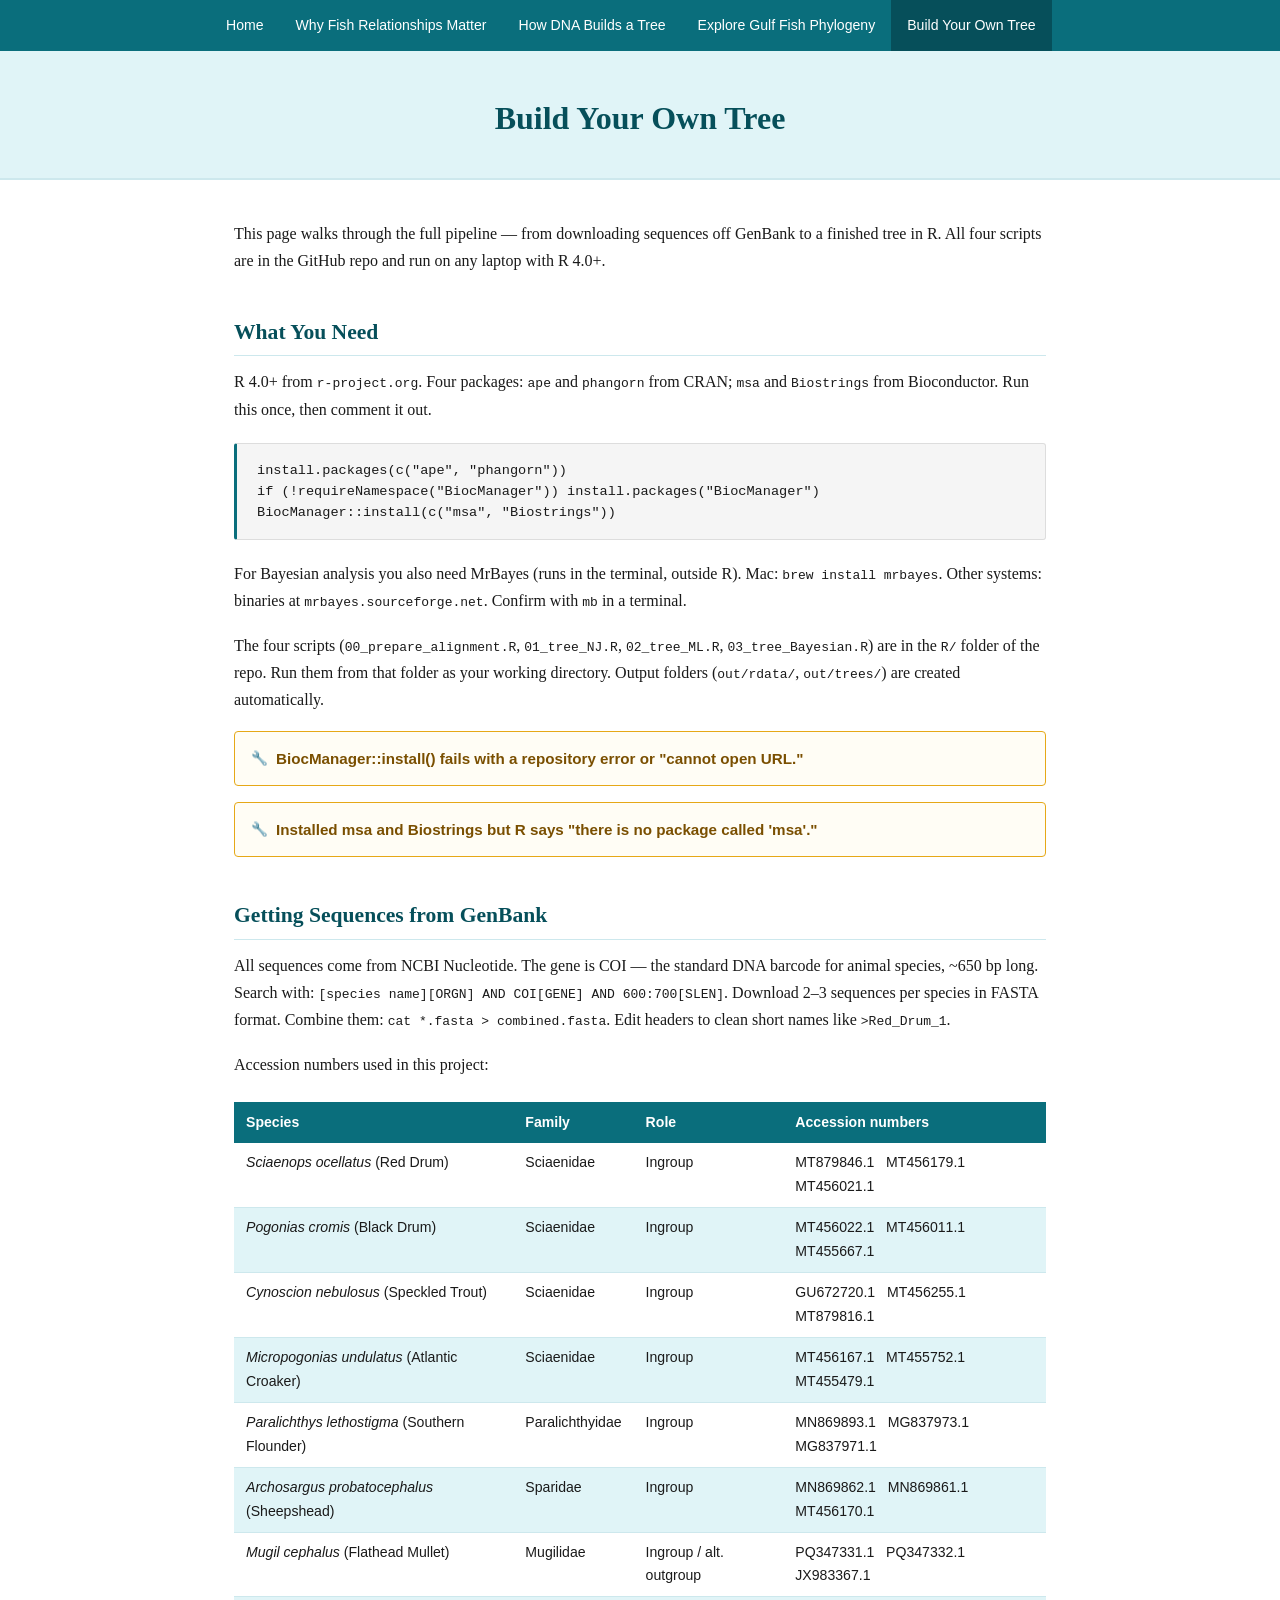
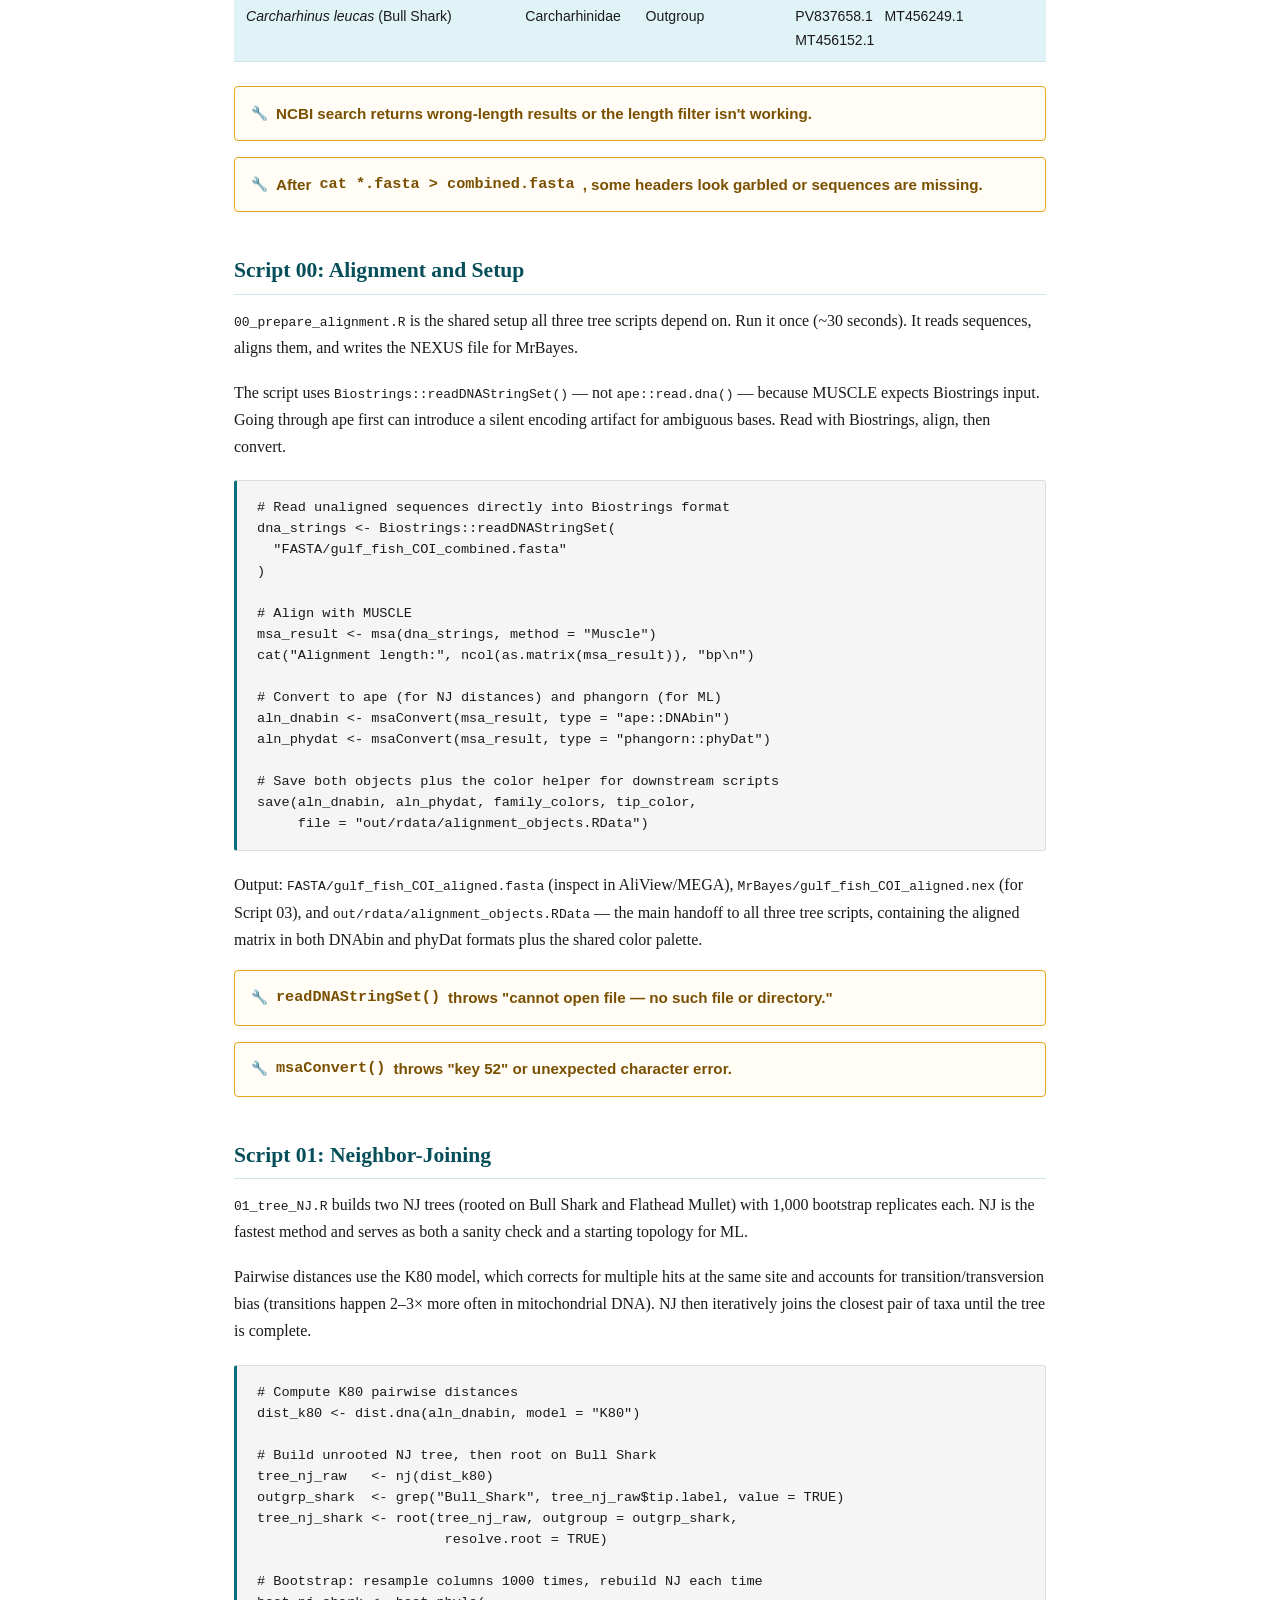
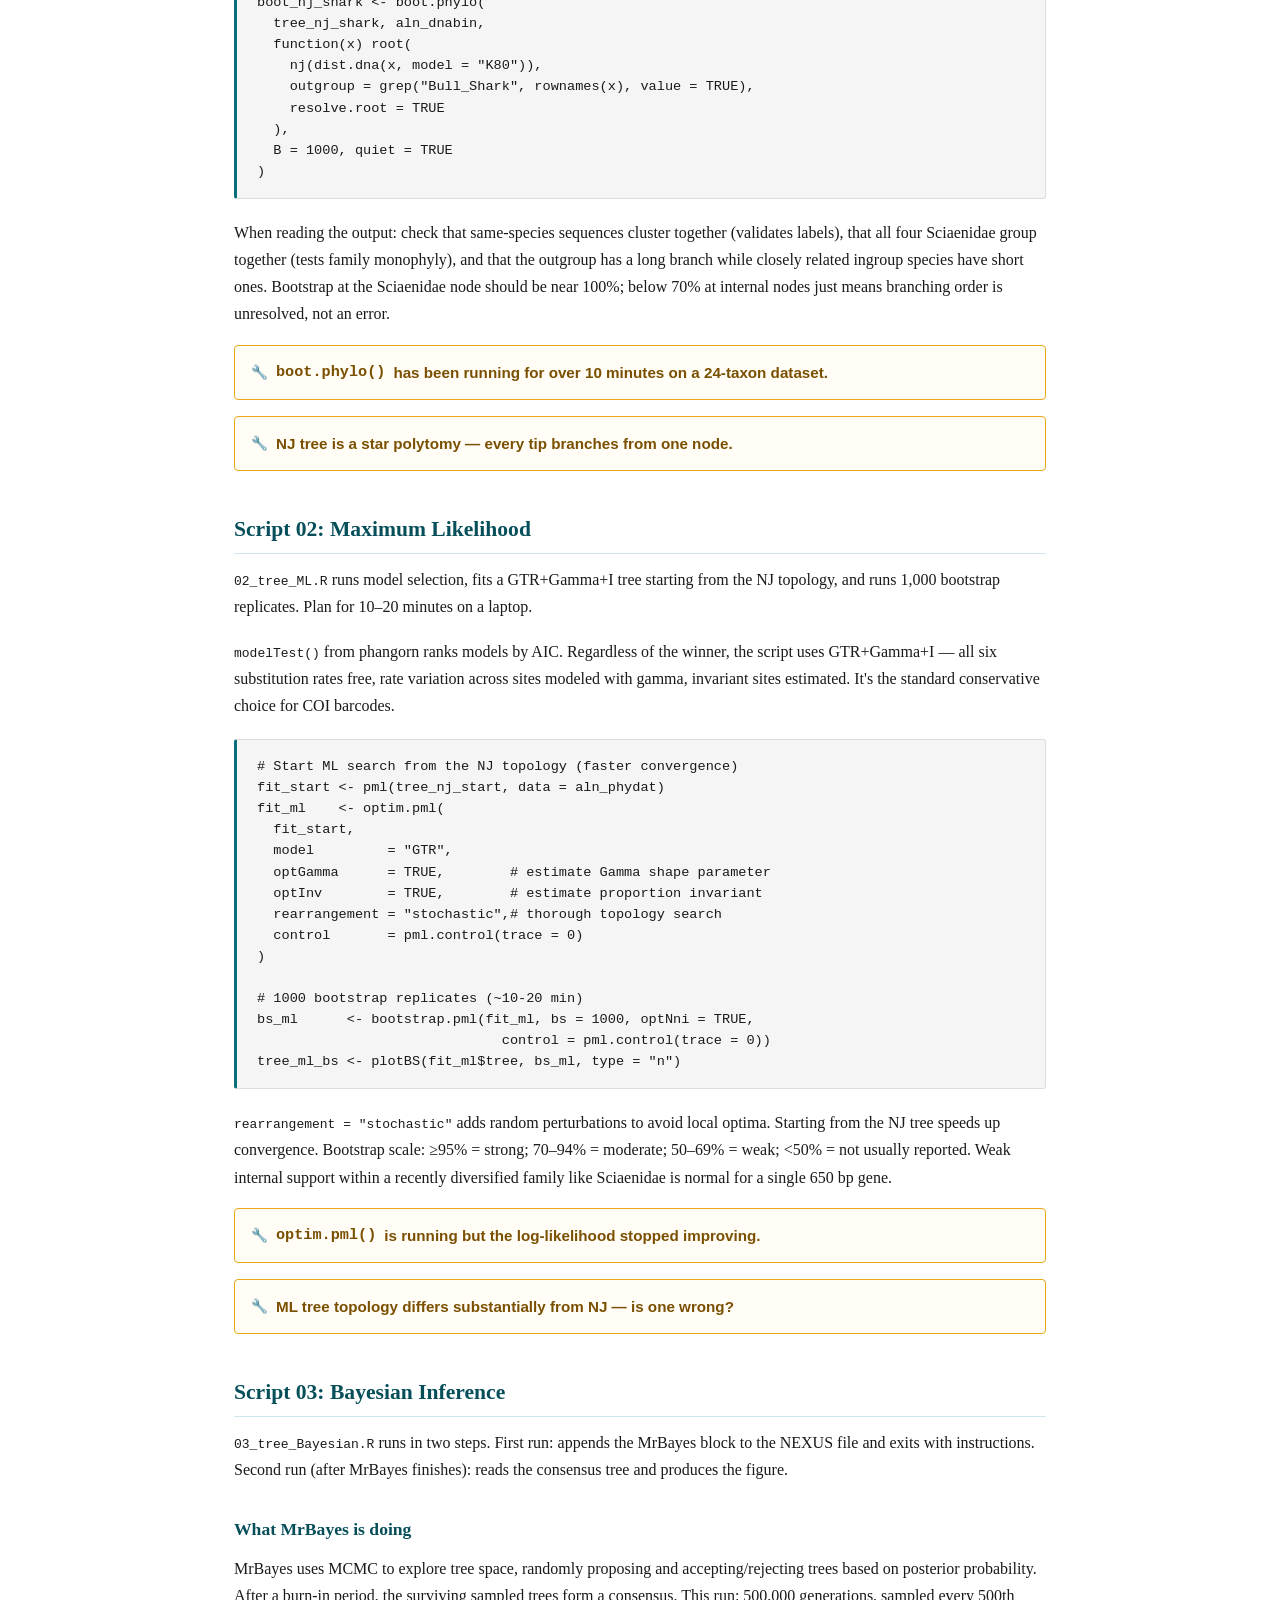
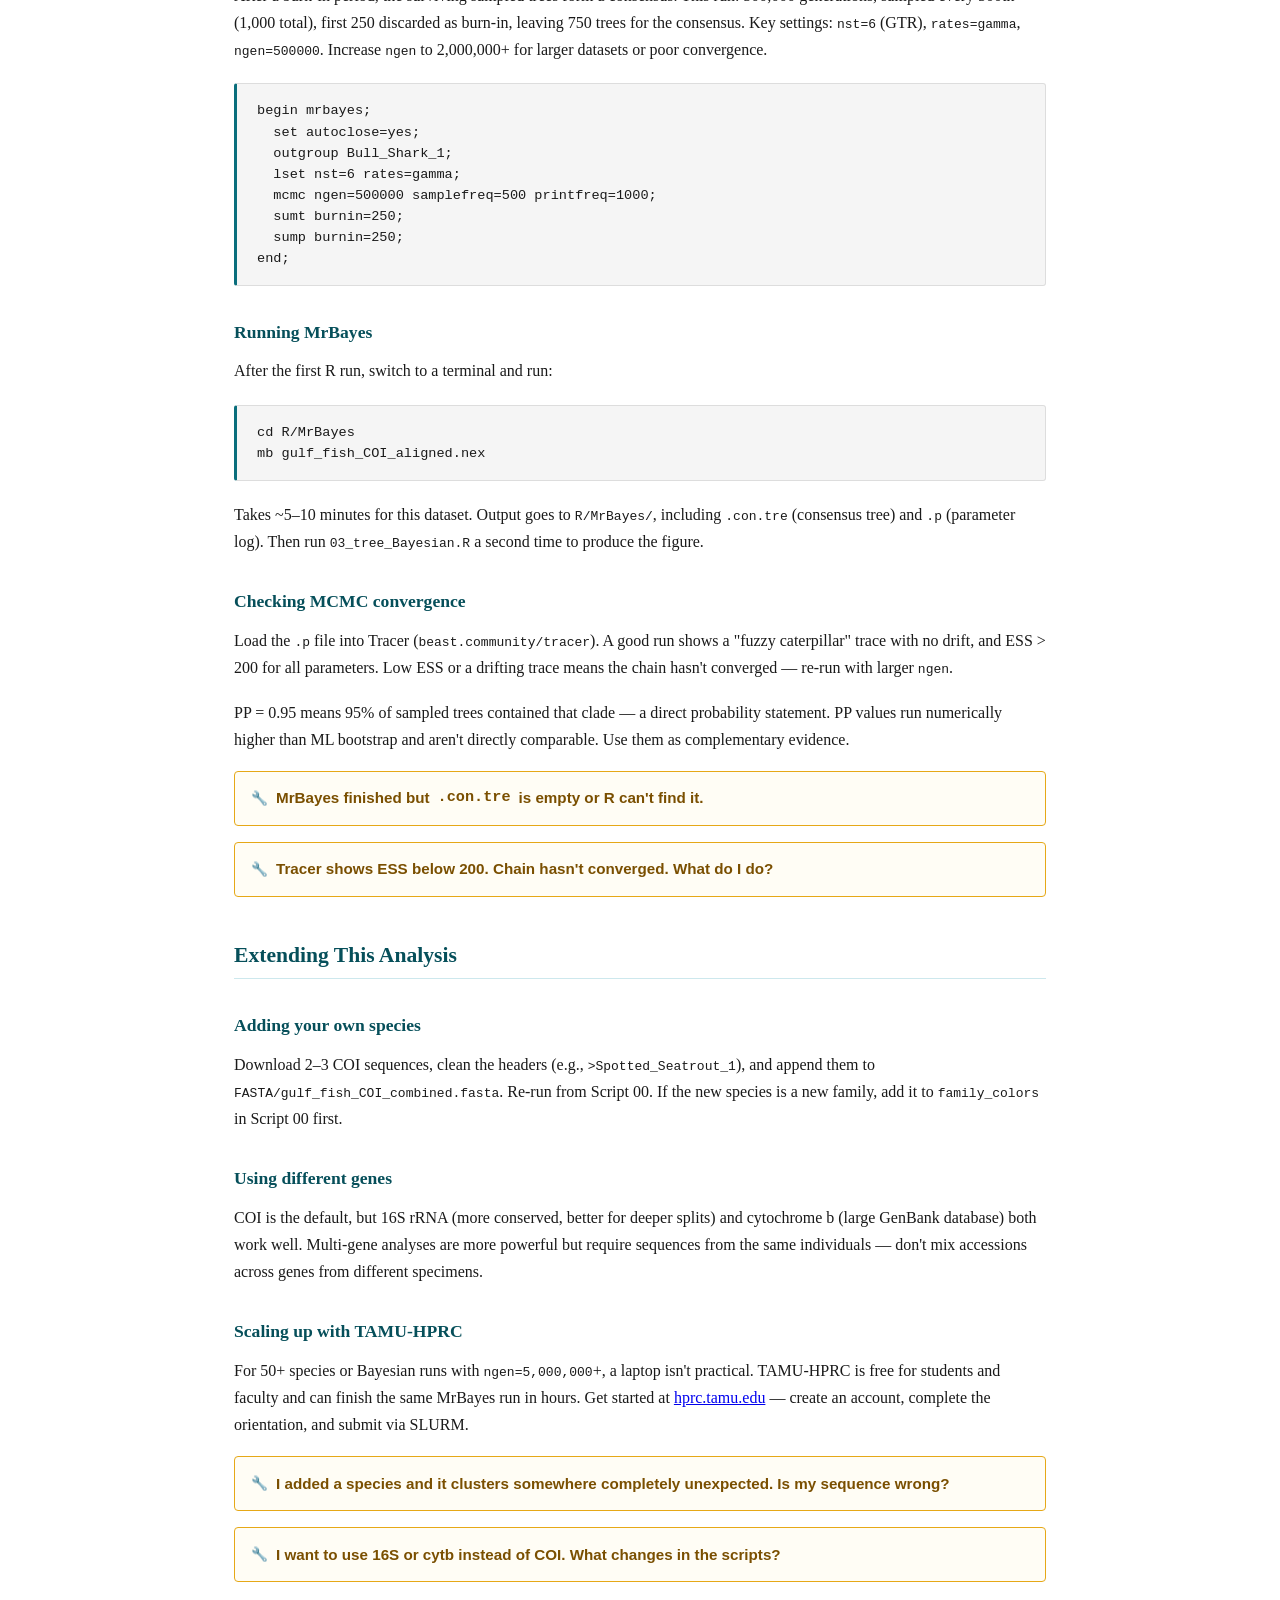
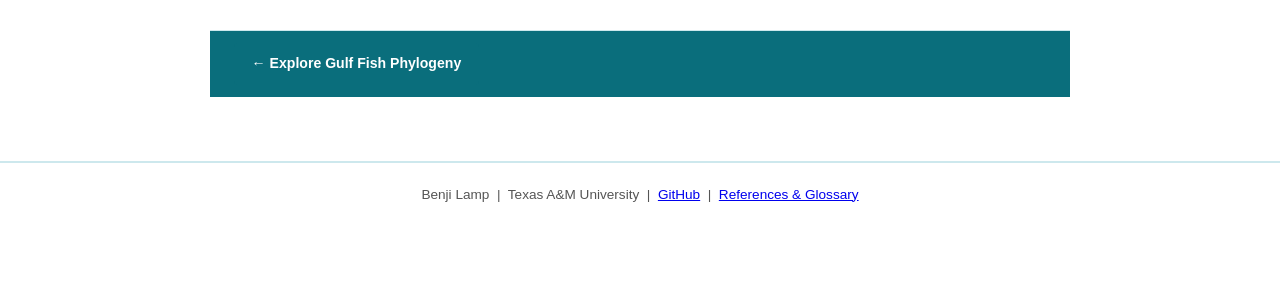
==== build-your-own-tree.html @ f2219797 "condese" ====
<!DOCTYPE html>
<html lang="en">
<head>
  <meta charset="UTF-8">
  <meta name="viewport" content="width=device-width, initial-scale=1.0">
  <title>Build Your Own Tree — Gulf Fish Phylogenetics</title>
  <link rel="stylesheet" href="style.css">
</head>
<body>

  <nav>
    <ul>
      <li><a href="index.html">Home</a></li>
      <li><a href="why-fish-matter.html">Why Fish Relationships Matter</a></li>
      <li><a href="how-dna-builds-a-tree.html">How DNA Builds a Tree</a></li>
      <li><a href="explore-phylogeny.html">Explore Gulf Fish Phylogeny</a></li>
      <li><a href="build-your-own-tree.html" class="active">Build Your Own Tree</a></li>
    </ul>
  </nav>

  <header class="page-header">
    <h1>Build Your Own Tree</h1>
  </header>

  <main>

    <p>
      This page walks through the full pipeline — from downloading sequences off GenBank
      to a finished tree in R. All four scripts are in the GitHub repo and run on any
      laptop with R 4.0+.
    </p>


    <!-- ══════════════════════════════════════════════════════
         SECTION 1 — WHAT YOU NEED
    ══════════════════════════════════════════════════════ -->
    <h2>What You Need</h2>

    <p>
      R 4.0+ from <code>r-project.org</code>. Four packages: <code>ape</code> and
      <code>phangorn</code> from CRAN; <code>msa</code> and <code>Biostrings</code>
      from Bioconductor. Run this once, then comment it out.
    </p>

<pre><code>install.packages(c("ape", "phangorn"))
if (!requireNamespace("BiocManager")) install.packages("BiocManager")
BiocManager::install(c("msa", "Biostrings"))</code></pre>

    <p>
      For Bayesian analysis you also need MrBayes (runs in the terminal, outside R).
      Mac: <code>brew install mrbayes</code>. Other systems: binaries at
      <code>mrbayes.sourceforge.net</code>. Confirm with <code>mb</code> in a terminal.
    </p>

    <p>
      The four scripts (<code>00_prepare_alignment.R</code>, <code>01_tree_NJ.R</code>,
      <code>02_tree_ML.R</code>, <code>03_tree_Bayesian.R</code>) are in the
      <code>R/</code> folder of the repo. Run them from that folder as your working
      directory. Output folders (<code>out/rdata/</code>, <code>out/trees/</code>) are
      created automatically.
    </p>


    <details class="troubleshoot">
      <summary>BiocManager::install() fails with a repository error or "cannot open URL."</summary>
      <div class="details-body">
        <p>
          Test CRAN first: <code>install.packages("ape")</code>. If that works, update
          BiocManager: <code>install.packages("BiocManager")</code>. SSL error? Try
          <code>options(repos = c(CRAN = "http://cran.r-project.org"))</code>. On a
          university network, try from a personal connection or VPN. Check R/Bioconductor
          version compatibility with <code>BiocManager::version()</code>.
        </p>
      </div>
    </details>

    <details class="troubleshoot">
      <summary>Installed msa and Biostrings but R says "there is no package called 'msa'."</summary>
      <div class="details-body">
        <p>
          Bioconductor installs to a separate library path. Run <code>.libPaths()</code>
          to check. Try reinstalling in a fresh R session. If you have multiple R
          versions, make sure BiocManager ran in the same version you're using now.
          Windows: run RStudio as Administrator if you see permission errors.
        </p>
      </div>
    </details>

    <!-- ══════════════════════════════════════════════════════
         SECTION 2 — GETTING SEQUENCES FROM GENBANK
    ══════════════════════════════════════════════════════ -->
    <h2>Getting Sequences from GenBank</h2>

    <p>
      All sequences come from NCBI Nucleotide. The gene is COI — the standard DNA
      barcode for animal species, ~650 bp long. Search with:
      <code>[species name][ORGN] AND COI[GENE] AND 600:700[SLEN]</code>. Download
      2–3 sequences per species in FASTA format. Combine them:
      <code>cat *.fasta &gt; combined.fasta</code>. Edit headers to clean short names
      like <code>&gt;Red_Drum_1</code>.
    </p>

    <p>Accession numbers used in this project:</p>

    <table class="data-table">
      <thead>
        <tr>
          <th>Species</th>
          <th>Family</th>
          <th>Role</th>
          <th>Accession numbers</th>
        </tr>
      </thead>
      <tbody>
        <tr>
          <td><em>Sciaenops ocellatus</em> (Red Drum)</td>
          <td>Sciaenidae</td>
          <td>Ingroup</td>
          <td>MT879846.1 &nbsp; MT456179.1 &nbsp; MT456021.1</td>
        </tr>
        <tr>
          <td><em>Pogonias cromis</em> (Black Drum)</td>
          <td>Sciaenidae</td>
          <td>Ingroup</td>
          <td>MT456022.1 &nbsp; MT456011.1 &nbsp; MT455667.1</td>
        </tr>
        <tr>
          <td><em>Cynoscion nebulosus</em> (Speckled Trout)</td>
          <td>Sciaenidae</td>
          <td>Ingroup</td>
          <td>GU672720.1 &nbsp; MT456255.1 &nbsp; MT879816.1</td>
        </tr>
        <tr>
          <td><em>Micropogonias undulatus</em> (Atlantic Croaker)</td>
          <td>Sciaenidae</td>
          <td>Ingroup</td>
          <td>MT456167.1 &nbsp; MT455752.1 &nbsp; MT455479.1</td>
        </tr>
        <tr>
          <td><em>Paralichthys lethostigma</em> (Southern Flounder)</td>
          <td>Paralichthyidae</td>
          <td>Ingroup</td>
          <td>MN869893.1 &nbsp; MG837973.1 &nbsp; MG837971.1</td>
        </tr>
        <tr>
          <td><em>Archosargus probatocephalus</em> (Sheepshead)</td>
          <td>Sparidae</td>
          <td>Ingroup</td>
          <td>MN869862.1 &nbsp; MN869861.1 &nbsp; MT456170.1</td>
        </tr>
        <tr>
          <td><em>Mugil cephalus</em> (Flathead Mullet)</td>
          <td>Mugilidae</td>
          <td>Ingroup / alt. outgroup</td>
          <td>PQ347331.1 &nbsp; PQ347332.1 &nbsp; JX983367.1</td>
        </tr>
        <tr>
          <td><em>Carcharhinus leucas</em> (Bull Shark)</td>
          <td>Carcharhinidae</td>
          <td>Outgroup</td>
          <td>PV837658.1 &nbsp; MT456249.1 &nbsp; MT456152.1</td>
        </tr>
      </tbody>
    </table>


    <details class="troubleshoot">
      <summary>NCBI search returns wrong-length results or the length filter isn't working.</summary>
      <div class="details-body">
        <p>
          Make sure <code>600:700[SLEN]</code> is in the query string itself, not a
          separate field. NCBI sometimes annotates the gene as "cox1" not "COI" —
          try <code>COI[GENE] OR cox1[GENE]</code>. If no results at all, check
          BOLD Systems (<code>boldsystems.org</code>) as an alternative source.
        </p>
      </div>
    </details>

    <details class="troubleshoot">
      <summary>After <code>cat *.fasta > combined.fasta</code>, some headers look garbled or sequences are missing.</summary>
      <div class="details-body">
        <p>
          NCBI FASTA files often don't end with a newline. When concatenated, the last
          line of one sequence runs into the next header. Fix: use
          <code>awk 'FNR==1 && NR!=1{print ""}1'</code> instead of <code>cat</code>.
          Then open the file and visually confirm each sequence starts with
          <code>&gt;</code> on its own line.
        </p>
      </div>
    </details>

    <!-- ══════════════════════════════════════════════════════
         SECTION 3 — SCRIPT 00: ALIGNMENT
    ══════════════════════════════════════════════════════ -->
    <h2>Script 00: Alignment and Setup</h2>

    <p>
      <code>00_prepare_alignment.R</code> is the shared setup all three tree scripts
      depend on. Run it once (~30 seconds). It reads sequences, aligns them, and writes
      the NEXUS file for MrBayes.
    </p>

    <p>
      The script uses <code>Biostrings::readDNAStringSet()</code> — not
      <code>ape::read.dna()</code> — because MUSCLE expects Biostrings input. Going
      through ape first can introduce a silent encoding artifact for ambiguous bases.
      Read with Biostrings, align, then convert.
    </p>

<pre><code># Read unaligned sequences directly into Biostrings format
dna_strings &lt;- Biostrings::readDNAStringSet(
  "FASTA/gulf_fish_COI_combined.fasta"
)

# Align with MUSCLE
msa_result &lt;- msa(dna_strings, method = "Muscle")
cat("Alignment length:", ncol(as.matrix(msa_result)), "bp\n")

# Convert to ape (for NJ distances) and phangorn (for ML)
aln_dnabin &lt;- msaConvert(msa_result, type = "ape::DNAbin")
aln_phydat &lt;- msaConvert(msa_result, type = "phangorn::phyDat")

# Save both objects plus the color helper for downstream scripts
save(aln_dnabin, aln_phydat, family_colors, tip_color,
     file = "out/rdata/alignment_objects.RData")</code></pre>

    <p>
      Output: <code>FASTA/gulf_fish_COI_aligned.fasta</code> (inspect in AliView/MEGA),
      <code>MrBayes/gulf_fish_COI_aligned.nex</code> (for Script 03), and
      <code>out/rdata/alignment_objects.RData</code> — the main handoff to all three
      tree scripts, containing the aligned matrix in both DNAbin and phyDat formats
      plus the shared color palette.
    </p>


    <details class="troubleshoot">
      <summary><code>readDNAStringSet()</code> throws "cannot open file — no such file or directory."</summary>
      <div class="details-body">
        <p>
          Run <code>getwd()</code>. Scripts expect the <code>R/</code> folder as working
          directory. If you're in the project root, either <code>setwd("R")</code> or
          update the path to <code>R/FASTA/gulf_fish_COI_combined.fasta</code>. Windows:
          use forward slashes or double backslashes in paths.
        </p>
      </div>
    </details>

    <details class="troubleshoot">
      <summary><code>msaConvert()</code> throws "key 52" or unexpected character error.</summary>
      <div class="details-body">
        <p>
          This happens when sequences go through <code>ape::read.dna()</code> first.
          The fix is in the script: always read with
          <code>Biostrings::readDNAStringSet()</code>, align, then convert. Check that
          you haven't swapped the read step for <code>ape::read.dna()</code>.
        </p>
      </div>
    </details>

    <!-- ══════════════════════════════════════════════════════
         SECTION 4 — SCRIPT 01: NEIGHBOR-JOINING
    ══════════════════════════════════════════════════════ -->
    <h2>Script 01: Neighbor-Joining</h2>

    <p>
      <code>01_tree_NJ.R</code> builds two NJ trees (rooted on Bull Shark and Flathead
      Mullet) with 1,000 bootstrap replicates each. NJ is the fastest method and serves
      as both a sanity check and a starting topology for ML.
    </p>

    <p>
      Pairwise distances use the K80 model, which corrects for multiple hits at the same
      site and accounts for transition/transversion bias (transitions happen 2–3× more
      often in mitochondrial DNA). NJ then iteratively joins the closest pair of taxa
      until the tree is complete.
    </p>

<pre><code># Compute K80 pairwise distances
dist_k80 &lt;- dist.dna(aln_dnabin, model = "K80")

# Build unrooted NJ tree, then root on Bull Shark
tree_nj_raw   &lt;- nj(dist_k80)
outgrp_shark  &lt;- grep("Bull_Shark", tree_nj_raw$tip.label, value = TRUE)
tree_nj_shark &lt;- root(tree_nj_raw, outgroup = outgrp_shark,
                       resolve.root = TRUE)

# Bootstrap: resample columns 1000 times, rebuild NJ each time
boot_nj_shark &lt;- boot.phylo(
  tree_nj_shark, aln_dnabin,
  function(x) root(
    nj(dist.dna(x, model = "K80")),
    outgroup = grep("Bull_Shark", rownames(x), value = TRUE),
    resolve.root = TRUE
  ),
  B = 1000, quiet = TRUE
)</code></pre>

    <p>
      When reading the output: check that same-species sequences cluster together
      (validates labels), that all four Sciaenidae group together (tests family
      monophyly), and that the outgroup has a long branch while closely related ingroup
      species have short ones. Bootstrap at the Sciaenidae node should be near 100%;
      below 70% at internal nodes just means branching order is unresolved, not an error.
    </p>


    <details class="troubleshoot">
      <summary><code>boot.phylo()</code> has been running for over 10 minutes on a 24-taxon dataset.</summary>
      <div class="details-body">
        <p>
          It should finish in 1–3 minutes. Check that <code>quiet = TRUE</code> is set.
          Try <code>B = 100</code> as a test. Windows: set <code>mc.cores = 1</code> to
          avoid parallel fork hangs.
        </p>
      </div>
    </details>

    <details class="troubleshoot">
      <summary>NJ tree is a star polytomy — every tip branches from one node.</summary>
      <div class="details-body">
        <p>
          Almost always means the distance matrix has <code>NA</code> or <code>Inf</code>
          values. Check: <code>sum(is.na(dist_k80))</code> and
          <code>sum(is.infinite(dist_k80))</code>. NAs = sequences with no overlapping
          non-gap positions. Infs = divergence too high for K80 (non-fish sequence in
          the alignment?). Fix the alignment issue and rerun.
        </p>
      </div>
    </details>

    <!-- ══════════════════════════════════════════════════════
         SECTION 5 — SCRIPT 02: MAXIMUM LIKELIHOOD
    ══════════════════════════════════════════════════════ -->
    <h2>Script 02: Maximum Likelihood</h2>

    <p>
      <code>02_tree_ML.R</code> runs model selection, fits a GTR+Gamma+I tree starting
      from the NJ topology, and runs 1,000 bootstrap replicates. Plan for 10–20 minutes
      on a laptop.
    </p>

    <p>
      <code>modelTest()</code> from phangorn ranks models by AIC. Regardless of the
      winner, the script uses GTR+Gamma+I — all six substitution rates free, rate
      variation across sites modeled with gamma, invariant sites estimated. It's the
      standard conservative choice for COI barcodes.
    </p>

<pre><code># Start ML search from the NJ topology (faster convergence)
fit_start &lt;- pml(tree_nj_start, data = aln_phydat)
fit_ml    &lt;- optim.pml(
  fit_start,
  model         = "GTR",
  optGamma      = TRUE,        # estimate Gamma shape parameter
  optInv        = TRUE,        # estimate proportion invariant
  rearrangement = "stochastic",# thorough topology search
  control       = pml.control(trace = 0)
)

# 1000 bootstrap replicates (~10-20 min)
bs_ml      &lt;- bootstrap.pml(fit_ml, bs = 1000, optNni = TRUE,
                              control = pml.control(trace = 0))
tree_ml_bs &lt;- plotBS(fit_ml$tree, bs_ml, type = "n")</code></pre>

    <p>
      <code>rearrangement = "stochastic"</code> adds random perturbations to avoid
      local optima. Starting from the NJ tree speeds up convergence. Bootstrap scale:
      ≥95% = strong; 70–94% = moderate; 50–69% = weak; &lt;50% = not usually reported.
      Weak internal support within a recently diversified family like Sciaenidae is
      normal for a single 650 bp gene.
    </p>


    <details class="troubleshoot">
      <summary><code>optim.pml()</code> is running but the log-likelihood stopped improving.</summary>
      <div class="details-body">
        <p>
          A plateau usually means convergence — let it finish. If it's genuinely stuck
          after hundreds of stochastic moves, try restarting from a random tree
          (<code>rtree(n)</code>) and compare the final log-likelihoods. Higher is better.
        </p>
      </div>
    </details>

    <details class="troubleshoot">
      <summary>ML tree topology differs substantially from NJ — is one wrong?</summary>
      <div class="details-body">
        <p>
          Not necessarily. Check bootstrap at the differing nodes. If both are &lt;70%,
          both trees are uncertain and the difference is noise. If ML is high where NJ
          disagrees, ML is better supported. Disagreement at family-level is concerning;
          within-family is expected for a single barcode gene.
        </p>
      </div>
    </details>

    <!-- ══════════════════════════════════════════════════════
         SECTION 6 — SCRIPT 03: BAYESIAN INFERENCE
    ══════════════════════════════════════════════════════ -->
    <h2>Script 03: Bayesian Inference</h2>

    <p>
      <code>03_tree_Bayesian.R</code> runs in two steps. First run: appends the MrBayes
      block to the NEXUS file and exits with instructions. Second run (after MrBayes
      finishes): reads the consensus tree and produces the figure.
    </p>

    <h3>What MrBayes is doing</h3>

    <p>
      MrBayes uses MCMC to explore tree space, randomly proposing and accepting/rejecting
      trees based on posterior probability. After a burn-in period, the surviving sampled
      trees form a consensus. This run: 500,000 generations, sampled every 500th (1,000
      total), first 250 discarded as burn-in, leaving 750 trees for the consensus.
      Key settings: <code>nst=6</code> (GTR), <code>rates=gamma</code>,
      <code>ngen=500000</code>. Increase <code>ngen</code> to 2,000,000+ for larger
      datasets or poor convergence.
    </p>

<pre><code>begin mrbayes;
  set autoclose=yes;
  outgroup Bull_Shark_1;
  lset nst=6 rates=gamma;
  mcmc ngen=500000 samplefreq=500 printfreq=1000;
  sumt burnin=250;
  sump burnin=250;
end;</code></pre>

    <h3>Running MrBayes</h3>

    <p>After the first R run, switch to a terminal and run:</p>

<pre><code>cd R/MrBayes
mb gulf_fish_COI_aligned.nex</code></pre>

    <p>
      Takes ~5–10 minutes for this dataset. Output goes to <code>R/MrBayes/</code>,
      including <code>.con.tre</code> (consensus tree) and <code>.p</code> (parameter
      log). Then run <code>03_tree_Bayesian.R</code> a second time to produce the figure.
    </p>

    <h3>Checking MCMC convergence</h3>

    <p>
      Load the <code>.p</code> file into Tracer (<code>beast.community/tracer</code>).
      A good run shows a "fuzzy caterpillar" trace with no drift, and ESS &gt; 200 for
      all parameters. Low ESS or a drifting trace means the chain hasn't converged —
      re-run with larger <code>ngen</code>.
    </p>

    <p>
      PP = 0.95 means 95% of sampled trees contained that clade — a direct probability
      statement. PP values run numerically higher than ML bootstrap and aren't directly
      comparable. Use them as complementary evidence.
    </p>


    <details class="troubleshoot">
      <summary>MrBayes finished but <code>.con.tre</code> is empty or R can't find it.</summary>
      <div class="details-body">
        <p>
          Make sure you ran <code>mb</code> from <code>R/MrBayes/</code> with the exact
          NEXUS filename the script wrote. If <code>.con.tre</code> is empty, MrBayes
          crashed — scroll back through the terminal. Common causes: MrBayes block wasn't
          appended, or the outgroup name doesn't exactly match a tip label (check spaces
          vs. underscores).
        </p>
      </div>
    </details>

    <details class="troubleshoot">
      <summary>Tracer shows ESS below 200. Chain hasn't converged. What do I do?</summary>
      <div class="details-body">
        <p>
          Run longer — try <code>ngen=2,000,000</code> with burnin scaled proportionally.
          Check the trace for drift after burn-in. Still low ESS? Increase
          <code>nchains=4</code>. On TAMU HPRC, <code>ngen=5,000,000</code> runs in
          a few hours.
        </p>
      </div>
    </details>

    <!-- ══════════════════════════════════════════════════════
         SECTION 7 — EXTENDING THE ANALYSIS
    ══════════════════════════════════════════════════════ -->
    <h2>Extending This Analysis</h2>

    <h3>Adding your own species</h3>

    <p>
      Download 2–3 COI sequences, clean the headers (e.g., <code>&gt;Spotted_Seatrout_1</code>),
      and append them to <code>FASTA/gulf_fish_COI_combined.fasta</code>. Re-run from
      Script 00. If the new species is a new family, add it to <code>family_colors</code>
      in Script 00 first.
    </p>

    <h3>Using different genes</h3>

    <p>
      COI is the default, but 16S rRNA (more conserved, better for deeper splits) and
      cytochrome b (large GenBank database) both work well. Multi-gene analyses are more
      powerful but require sequences from the same individuals — don't mix accessions
      across genes from different specimens.
    </p>

    <h3>Scaling up with TAMU-HPRC</h3>

    <p>
      For 50+ species or Bayesian runs with <code>ngen=5,000,000</code>+, a laptop
      isn't practical. TAMU-HPRC is free for students and faculty and can finish the
      same MrBayes run in hours. Get started at
      <a href="https://hprc.tamu.edu">hprc.tamu.edu</a> — create an account, complete
      the orientation, and submit via SLURM.
    </p>


    <!-- ══════════════════════════════════════════════════════
         PAGE NAVIGATION
    ══════════════════════════════════════════════════════ -->
    <details class="troubleshoot">
      <summary>I added a species and it clusters somewhere completely unexpected. Is my sequence wrong?</summary>
      <div class="details-body">
        <p>
          Check in order: (1) verify the FASTA header matches the label you expect —
          copy-paste errors are common; (2) BLAST the sequence at
          <code>blast.ncbi.nlm.nih.gov</code> — if the top hit is a different species,
          the GenBank entry was mislabeled; (3) open the alignment in AliView and confirm
          it aligns cleanly. If everything checks out, the unexpected placement may be real.
        </p>
      </div>
    </details>

    <details class="troubleshoot">
      <summary>I want to use 16S or cytb instead of COI. What changes in the scripts?</summary>
      <div class="details-body">
        <p>
          Just swap the FASTA file in Script 00 — update the path in
          <code>readDNAStringSet()</code>. Alignment length will differ (16S ~500 bp,
          cytb ~1,100 bp) but <code>msa()</code> handles any length. If sequences vary
          widely in length, trim manually in AliView first. You may need larger
          <code>ngen</code> if using shorter sequences.
        </p>
      </div>
    </details>

  </main>

  <nav class="bottom-nav">
    <a href="explore-phylogeny.html">&larr; Explore Gulf Fish Phylogeny</a>
    <span></span>
  </nav>

  <footer>
    <p>Benji Lamp &nbsp;|&nbsp; Texas A&amp;M University &nbsp;|&nbsp;
       <a href="https://github.com/blamp23/gulf-fish-phylogenetics" target="_blank" rel="noopener">GitHub</a> &nbsp;|&nbsp;
       <a href="references.html">References &amp; Glossary</a></p>
  </footer>

</body>
</html>
---- style.css ----
/* Gulf Fish Phylogenetics — shared stylesheet */

:root {
  --accent: #0a6e7c;
  --accent-dark: #064f5a;
  --accent-light: #e0f4f7;
  --text: #1a1a1a;
  --muted: #555;
  --border: #cde8ed;
  --max-width: 860px;
}

* {
  box-sizing: border-box;
  margin: 0;
  padding: 0;
}

body {
  font-family: Georgia, "Times New Roman", serif;
  background: #fff;
  color: var(--text);
  line-height: 1.7;
}

/* ── Navigation ── */
nav {
  background: var(--accent);
  padding: 0 1.5rem;
}

nav ul {
  list-style: none;
  display: flex;
  flex-wrap: wrap;
  gap: 0;
  max-width: var(--max-width);
  margin: 0 auto;
}

nav ul li a {
  display: block;
  color: #fff;
  text-decoration: none;
  font-family: Arial, Helvetica, sans-serif;
  font-size: 0.88rem;
  padding: 0.85rem 1rem;
  transition: background 0.15s;
}

nav ul li a:hover,
nav ul li a.active {
  background: var(--accent-dark);
}

/* ── Page header ── */
header.page-header {
  background: var(--accent-light);
  border-bottom: 2px solid var(--border);
  padding: 2.5rem 1.5rem 2rem;
  text-align: center;
}

header.page-header h1 {
  font-size: 2rem;
  color: var(--accent-dark);
  max-width: var(--max-width);
  margin: 0 auto;
}

/* ── Main content ── */
main {
  max-width: var(--max-width);
  margin: 2.5rem auto;
  padding: 0 1.5rem;
}

/* ── Hero buttons (landing page) ── */
.hero-intro {
  text-align: center;
  margin-bottom: 2.5rem;
}

.hero-intro p {
  font-size: 1.1rem;
  color: var(--muted);
  max-width: 600px;
  margin: 0 auto;
}

.button-grid {
  display: grid;
  grid-template-columns: repeat(auto-fit, minmax(200px, 1fr));
  gap: 1.25rem;
  margin-top: 2rem;
}

.btn-card {
  display: block;
  background: var(--accent);
  color: #fff;
  text-decoration: none;
  text-align: center;
  padding: 1.6rem 1.2rem;
  border-radius: 4px;
  font-family: Arial, Helvetica, sans-serif;
  font-size: 1rem;
  font-weight: bold;
  line-height: 1.4;
  transition: background 0.15s, transform 0.1s;
}

.btn-card:hover {
  background: var(--accent-dark);
  transform: translateY(-2px);
}

/* ── Placeholder block ── */
.placeholder {
  background: var(--accent-light);
  border: 1.5px dashed var(--accent);
  border-radius: 4px;
  padding: 1.5rem 1.75rem;
  margin: 2rem 0;
  color: var(--muted);
  font-family: Arial, Helvetica, sans-serif;
  font-size: 0.92rem;
}

.placeholder p {
  margin-bottom: 0.4rem;
}

/* ── Section headings inside main ── */
main h2 {
  font-size: 1.35rem;
  color: var(--accent-dark);
  margin: 2.5rem 0 0.75rem;
  border-bottom: 1px solid var(--border);
  padding-bottom: 0.3rem;
}

main p {
  margin-bottom: 1.1rem;
}

/* ── Code blocks ── */
pre {
  background: #f5f5f5;
  border: 1px solid #ddd;
  border-left: 3px solid var(--accent);
  border-radius: 3px;
  padding: 1rem 1.25rem;
  margin: 1.25rem 0;
  overflow-x: auto;
  font-size: 0.85rem;
  line-height: 1.55;
}

pre code {
  font-family: "Courier New", Courier, monospace;
  color: #1a1a1a;
  background: none;
  padding: 0;
}

/* ── Data table ── */
table.data-table {
  width: 100%;
  border-collapse: collapse;
  font-family: Arial, Helvetica, sans-serif;
  font-size: 0.88rem;
  margin: 1.5rem 0;
}

table.data-table th {
  background: var(--accent);
  color: #fff;
  padding: 0.55rem 0.75rem;
  text-align: left;
}

table.data-table td {
  padding: 0.5rem 0.75rem;
  border-bottom: 1px solid var(--border);
  vertical-align: top;
}

table.data-table tr:nth-child(even) td {
  background: var(--accent-light);
}

table.data-table em {
  font-style: italic;
}

/* ── Figures and images ── */
figure {
  margin: 1.5rem 0;
}

figure img {
  max-width: 100%;
  border-radius: 6px;
  display: block;
}

figcaption {
  font-style: italic;
  color: var(--muted);
  font-size: 0.9rem;
  margin-top: 0.4rem;
}

/* Hero image on landing page */
.hero-image {
  margin: 1.5rem 0;
}

.hero-image img {
  width: 100%;
  max-height: 420px;
  object-fit: cover;
  border-radius: 6px;
  display: block;
}

/* ── Figure placeholder ── */
.fig-placeholder {
  background: var(--accent-light);
  border: 1.5px dashed var(--accent);
  border-radius: 4px;
  padding: 1.25rem 1.5rem;
  margin: 1.5rem 0;
  color: var(--muted);
  font-family: Arial, Helvetica, sans-serif;
  font-size: 0.88rem;
  font-style: italic;
}

/* ── Discussion / collapsible questions ── */
details {
  border: 1px solid var(--border);
  border-radius: 4px;
  margin: 1rem 0;
  background: #fff;
}

details + details {
  margin-top: 0.5rem;
}

summary {
  cursor: pointer;
  padding: 0.85rem 1rem;
  font-family: Arial, Helvetica, sans-serif;
  font-size: 0.95rem;
  font-weight: bold;
  color: var(--accent-dark);
  list-style: none;
  display: flex;
  align-items: center;
  gap: 0.5rem;
}

summary::before {
  content: "▶";
  font-size: 0.7rem;
  transition: transform 0.2s;
  flex-shrink: 0;
}

details[open] summary::before {
  transform: rotate(90deg);
}

details[open] summary {
  border-bottom: 1px solid var(--border);
}

.details-body {
  padding: 1rem 1.25rem;
  font-size: 0.95rem;
  color: var(--text);
}

.details-body p {
  margin-bottom: 0;
}

/* ── Bottom navigation (unified prev/next/refs bar) ── */
nav.bottom-nav {
  max-width: var(--max-width);
  margin: 3rem auto 1rem auto;
  padding: 0.75rem 1.5rem;
  display: flex;
  justify-content: space-between;
  align-items: center;
  gap: 0.75rem;
  border-top: 1px solid var(--border);
  font-family: Arial, Helvetica, sans-serif;
  font-size: 0.88rem;
}

nav.bottom-nav a {
  display: inline-block;
  background: var(--accent);
  color: #fff;
  text-decoration: none;
  font-weight: 600;
  padding: 0.55rem 1.1rem;
  border-radius: 4px;
  transition: background 0.15s;
  white-space: nowrap;
}

nav.bottom-nav a:hover {
  background: var(--accent-dark);
}

nav.bottom-nav a.refs-btn {
  background: #fff;
  color: var(--accent);
  border: 1px solid var(--border);
  font-weight: 400;
  font-size: 0.82rem;
  padding: 0.45rem 0.85rem;
}

nav.bottom-nav a.refs-btn:hover {
  background: var(--accent-light);
}

nav.bottom-nav span {
  flex: 1;
}

/* ── Inline term & reference links ── */
a.term {
  color: var(--accent-dark);
  text-decoration: underline;
  text-decoration-style: dotted;
  text-underline-offset: 3px;
  font-style: inherit;
}

a.term:hover {
  background: var(--accent-light);
  border-radius: 2px;
}

sup a.ref {
  color: var(--accent-dark);
  text-decoration: none;
  font-size: 0.72em;
  font-family: Arial, Helvetica, sans-serif;
}

sup a.ref:hover {
  text-decoration: underline;
}

/* ── Glossary definition list ── */
dl.glossary {
  margin: 1.5rem 0;
}

dl.glossary dt {
  font-family: Arial, Helvetica, sans-serif;
  font-weight: 700;
  font-size: 1rem;
  color: var(--accent-dark);
  margin-top: 1.75rem;
  padding-top: 0.4rem;
  border-top: 1px solid var(--border);
}

dl.glossary dd {
  margin: 0.4rem 0 0 0;
  padding-left: 1rem;
  border-left: 3px solid var(--accent-light);
  color: var(--text);
  font-size: 0.97rem;
  line-height: 1.7;
}

.gloss-ref {
  display: block;
  margin-top: 0.3rem;
  font-size: 0.85rem;
  color: var(--muted);
  font-style: italic;
}

/* ── Literature cited list ── */
ol.literature {
  margin: 1.5rem 0 1.5rem 1.5rem;
  font-size: 0.95rem;
  line-height: 1.75;
}

ol.literature li {
  margin-bottom: 1.1rem;
  padding-left: 0.25rem;
}

ol.literature li a {
  color: var(--accent);
  text-decoration: none;
  font-family: Arial, Helvetica, sans-serif;
  font-size: 0.88rem;
}

ol.literature li a:hover {
  text-decoration: underline;
}

main h3 {
  font-size: 1.1rem;
  color: var(--accent-dark);
  margin: 2rem 0 0.6rem;
}

/* ── Slideshows ── */
.slideshow {
  margin: 1.5rem 0;
  border-radius: 6px;
  overflow: hidden;
  border: 1px solid var(--border);
}

.ss-frame {
  position: relative;
  height: 460px;
  overflow: hidden;
  background: #111;
}

.ss-frame img.ss-img {
  width: 100%;
  height: 100%;
  object-fit: cover;
  display: block;
  transition: opacity 0.3s ease;
}

.ss-frame img.ss-img.fading {
  opacity: 0;
}

.ss-nav {
  position: absolute;
  top: 50%;
  transform: translateY(-50%);
  background: rgba(0,0,0,0.42);
  border: none;
  color: #fff;
  font-size: 1.2rem;
  padding: 0.5rem 0.8rem;
  cursor: pointer;
  border-radius: 3px;
  line-height: 1;
  transition: background 0.15s;
}

.ss-nav:hover { background: rgba(0,0,0,0.72); }
.ss-prev { left: 0.6rem; }
.ss-next { right: 0.6rem; }

.ss-footer {
  background: var(--accent-light);
  padding: 0.5rem 0.85rem;
  display: flex;
  align-items: center;
  justify-content: space-between;
  gap: 0.75rem;
}

.ss-caption {
  font-family: Georgia, serif;
  font-style: italic;
  font-size: 0.85rem;
  color: var(--text);
  margin: 0;
  line-height: 1.45;
  flex: 1;
}

.ss-dots {
  display: flex;
  gap: 5px;
  flex-shrink: 0;
}

.ss-dot {
  width: 9px;
  height: 9px;
  border-radius: 50%;
  background: #ccc;
  border: 1px solid var(--accent);
  cursor: pointer;
  padding: 0;
  transition: background 0.15s;
}

.ss-dot.active { background: var(--accent); }

/* ── Troubleshooting details (build-your-own-tree) ── */
details.troubleshoot {
  border-color: #e6a817;
  background: #fffdf5;
}

details.troubleshoot summary {
  color: #7a4f00;
}

details.troubleshoot summary::before {
  content: "🔧";
  font-size: 0.85rem;
}

details.troubleshoot[open] summary {
  border-bottom-color: #e6a817;
}

/* ── Footer ── */
footer {
  border-top: 2px solid var(--border);
  text-align: center;
  padding: 1.25rem 1.5rem;
  font-family: Arial, Helvetica, sans-serif;
  font-size: 0.85rem;
  color: var(--muted);
  margin-top: 4rem;
}
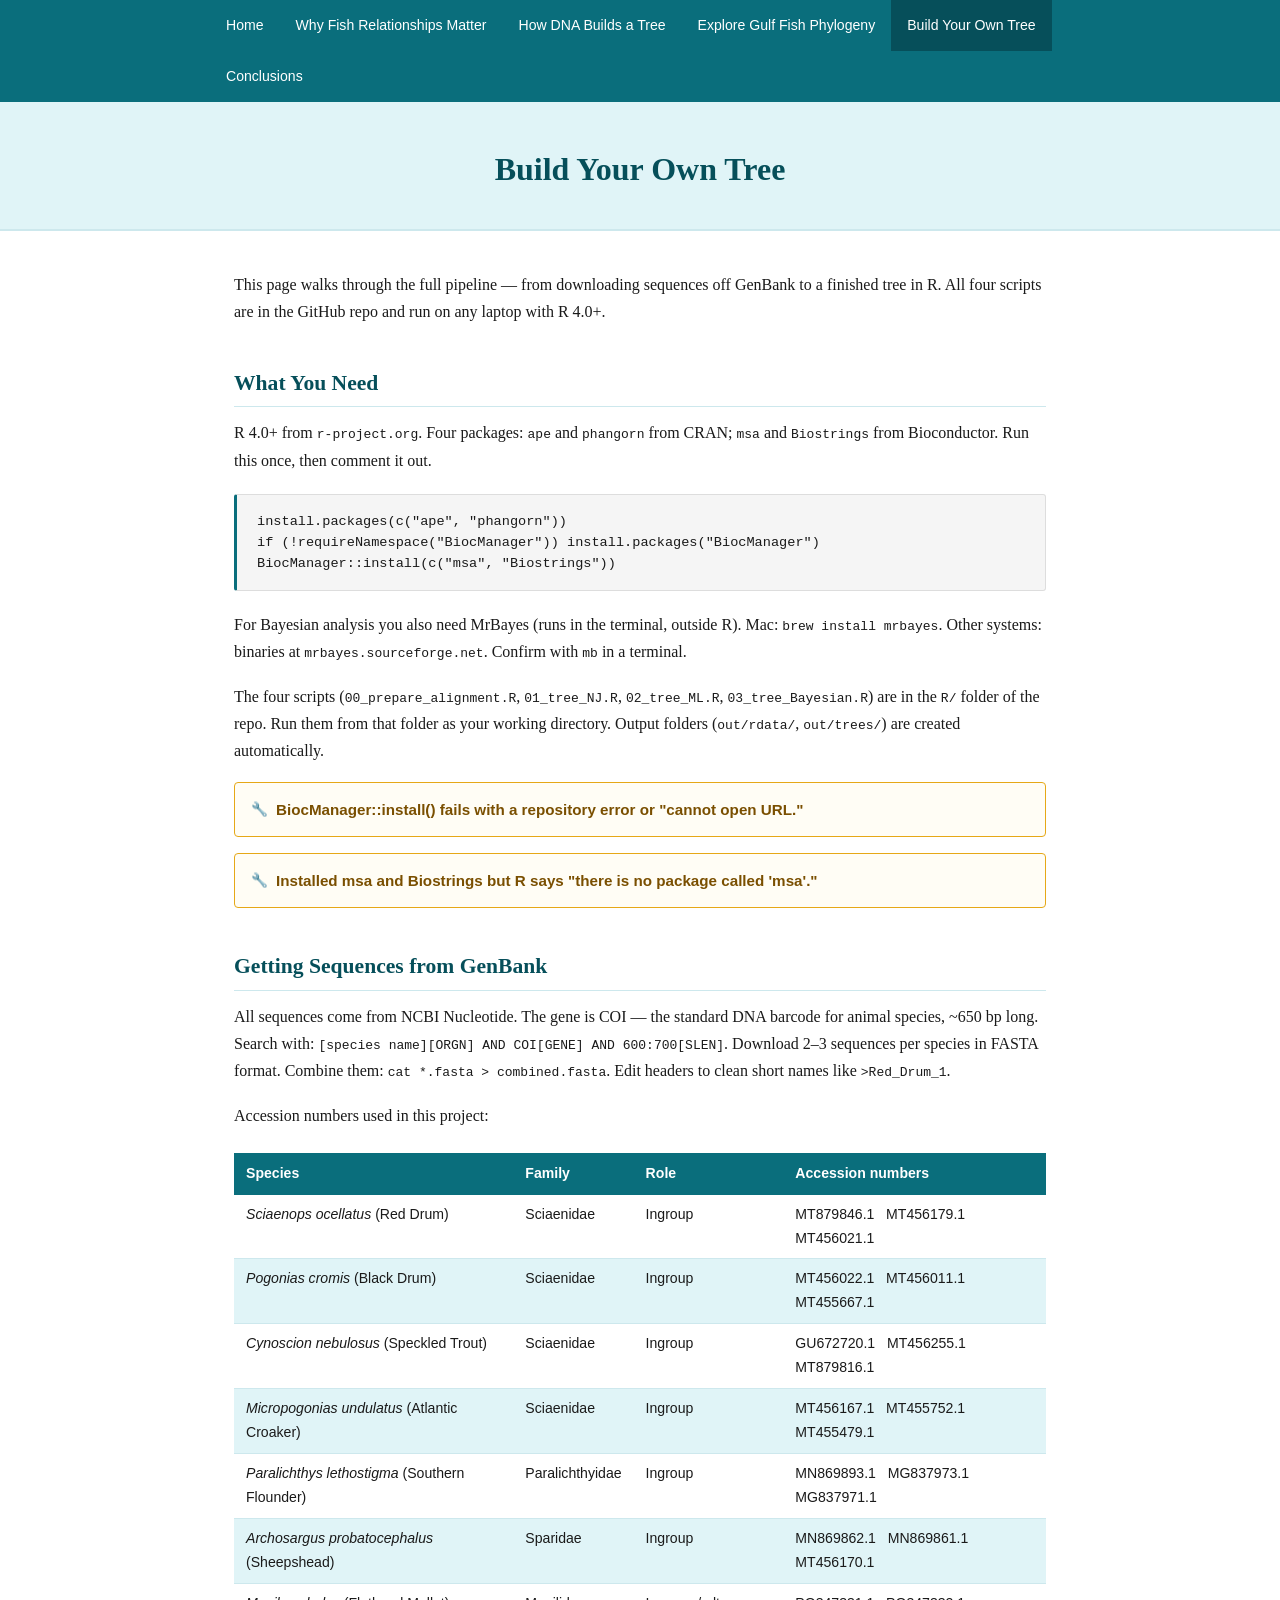
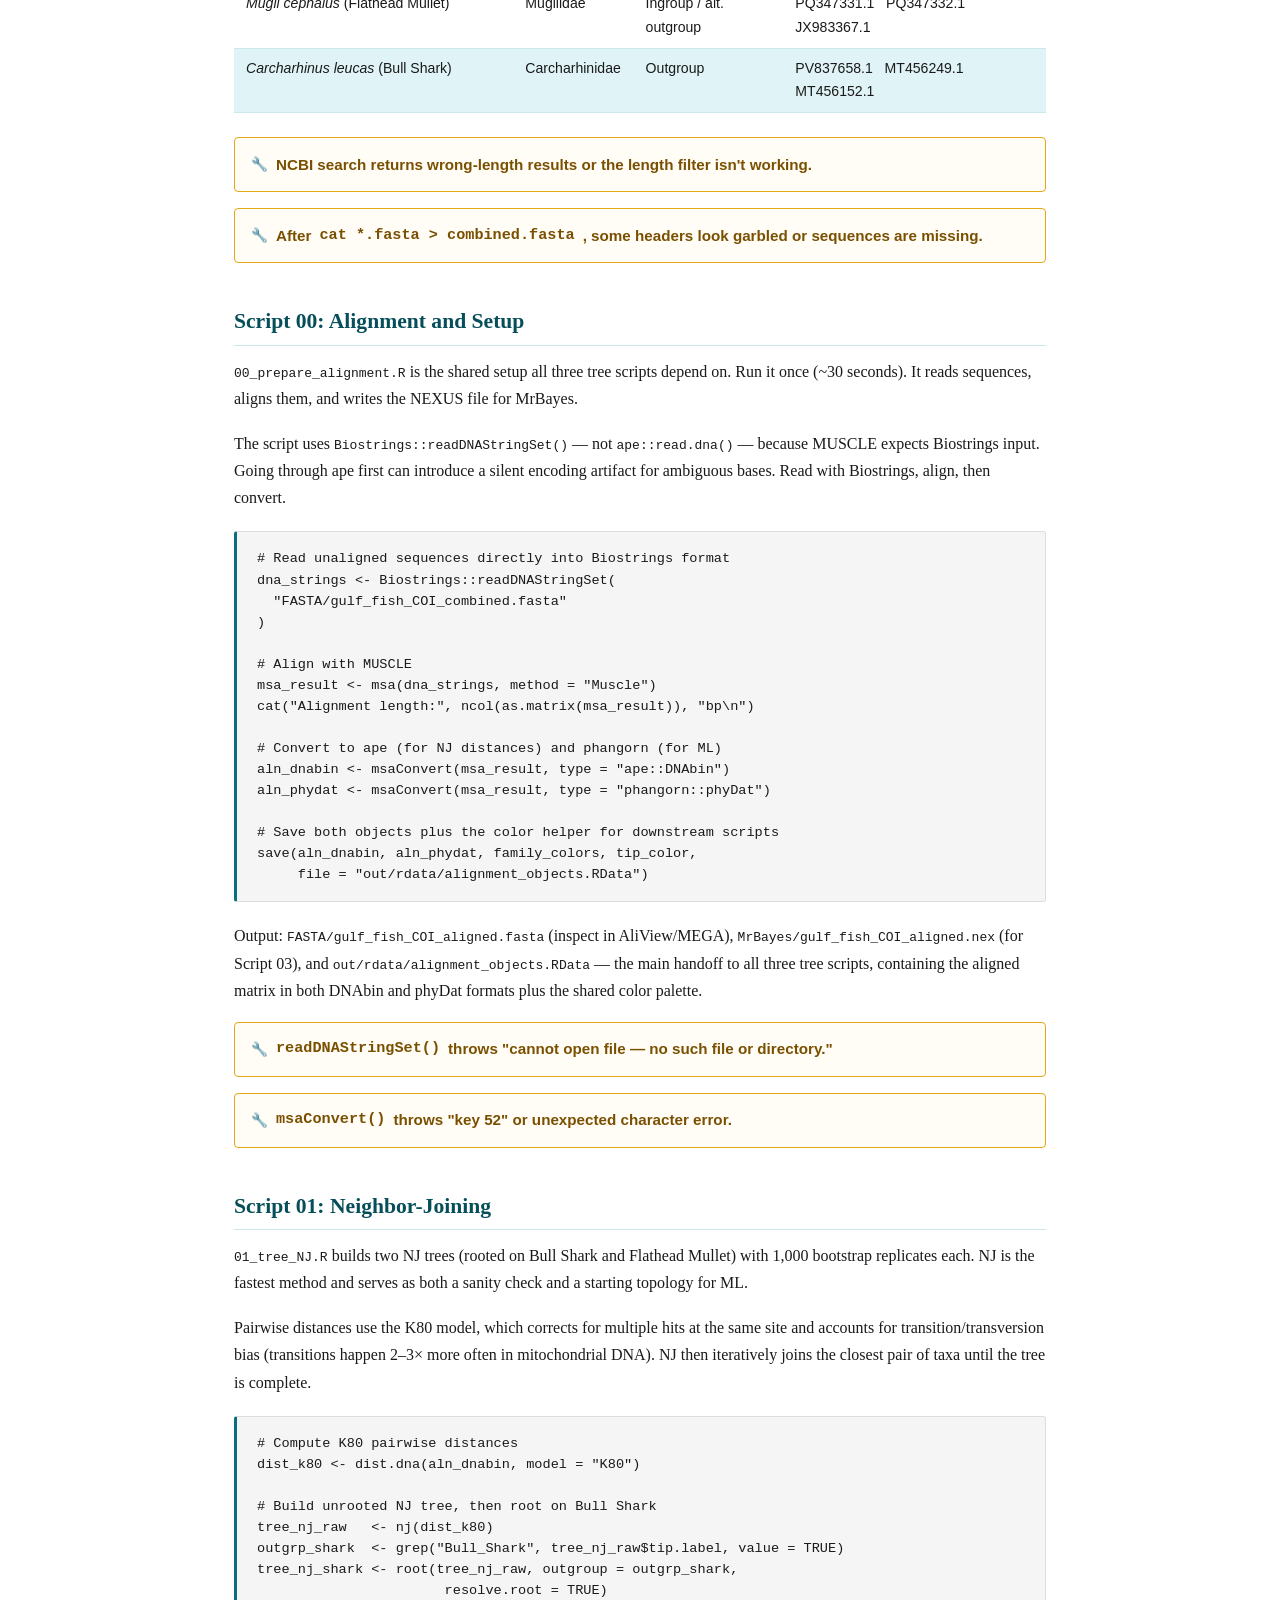
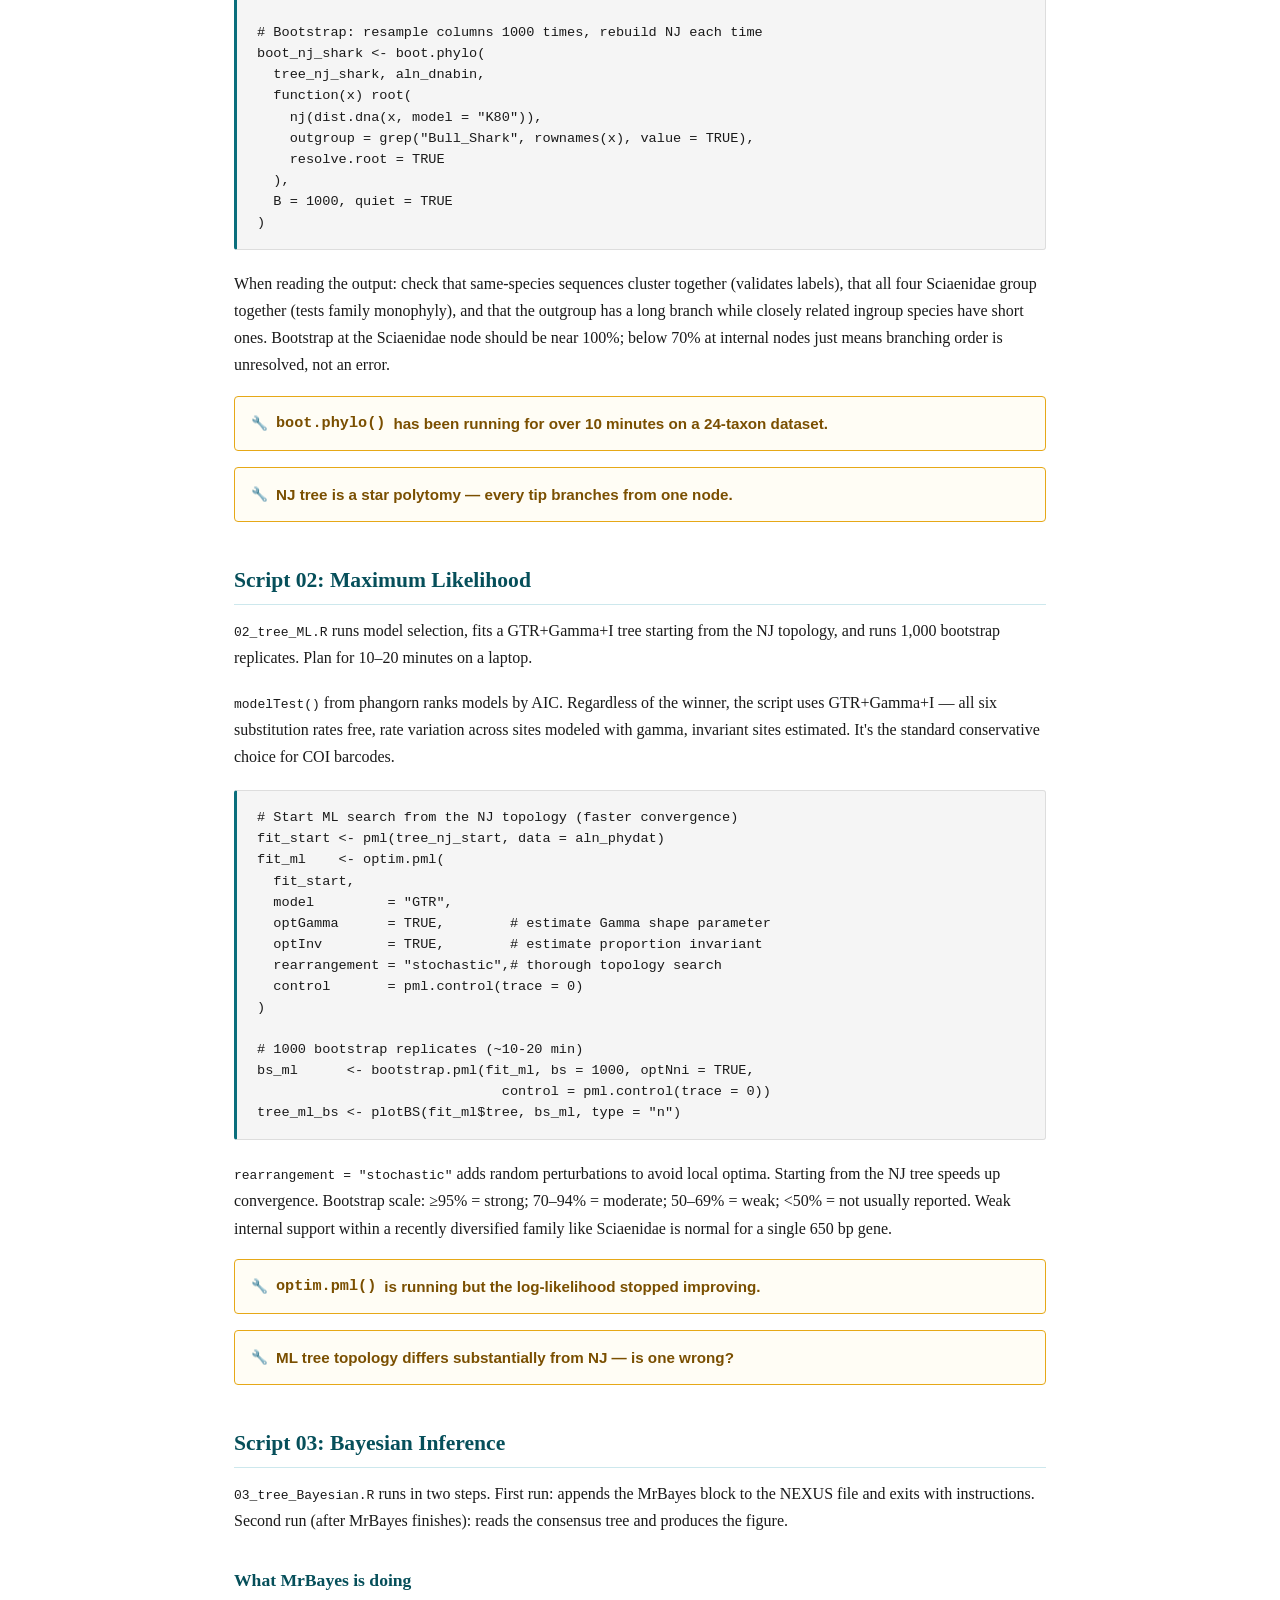
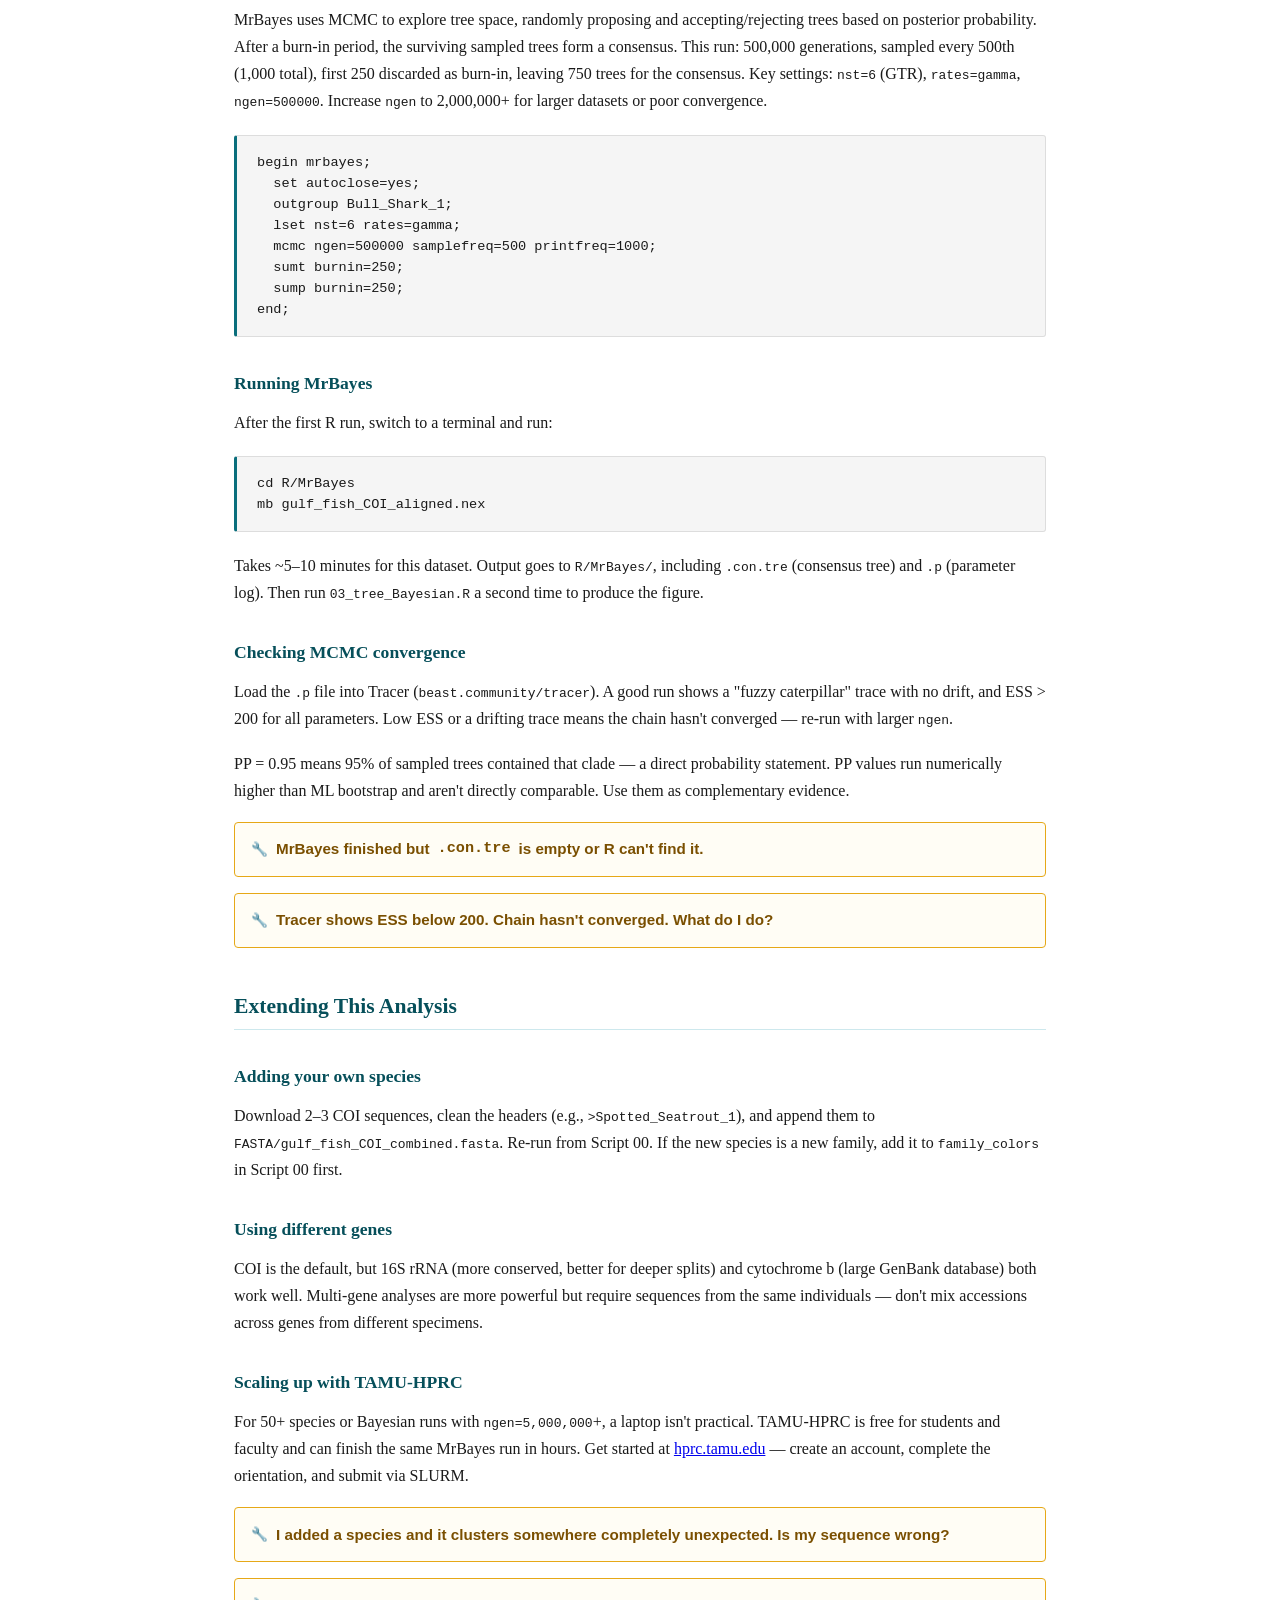
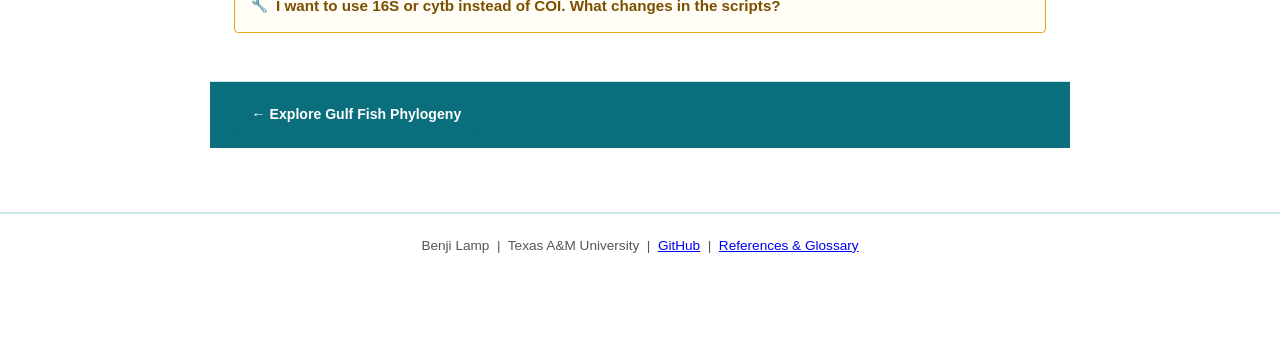
==== commit d38de03a: "add conclusions" ====
--- a/build-your-own-tree.html
+++ b/build-your-own-tree.html
@@ -15,6 +15,7 @@
       <li><a href="how-dna-builds-a-tree.html">How DNA Builds a Tree</a></li>
       <li><a href="explore-phylogeny.html">Explore Gulf Fish Phylogeny</a></li>
       <li><a href="build-your-own-tree.html" class="active">Build Your Own Tree</a></li>
+      <li><a href="conclusions.html">Conclusions</a></li>
     </ul>
   </nav>
 
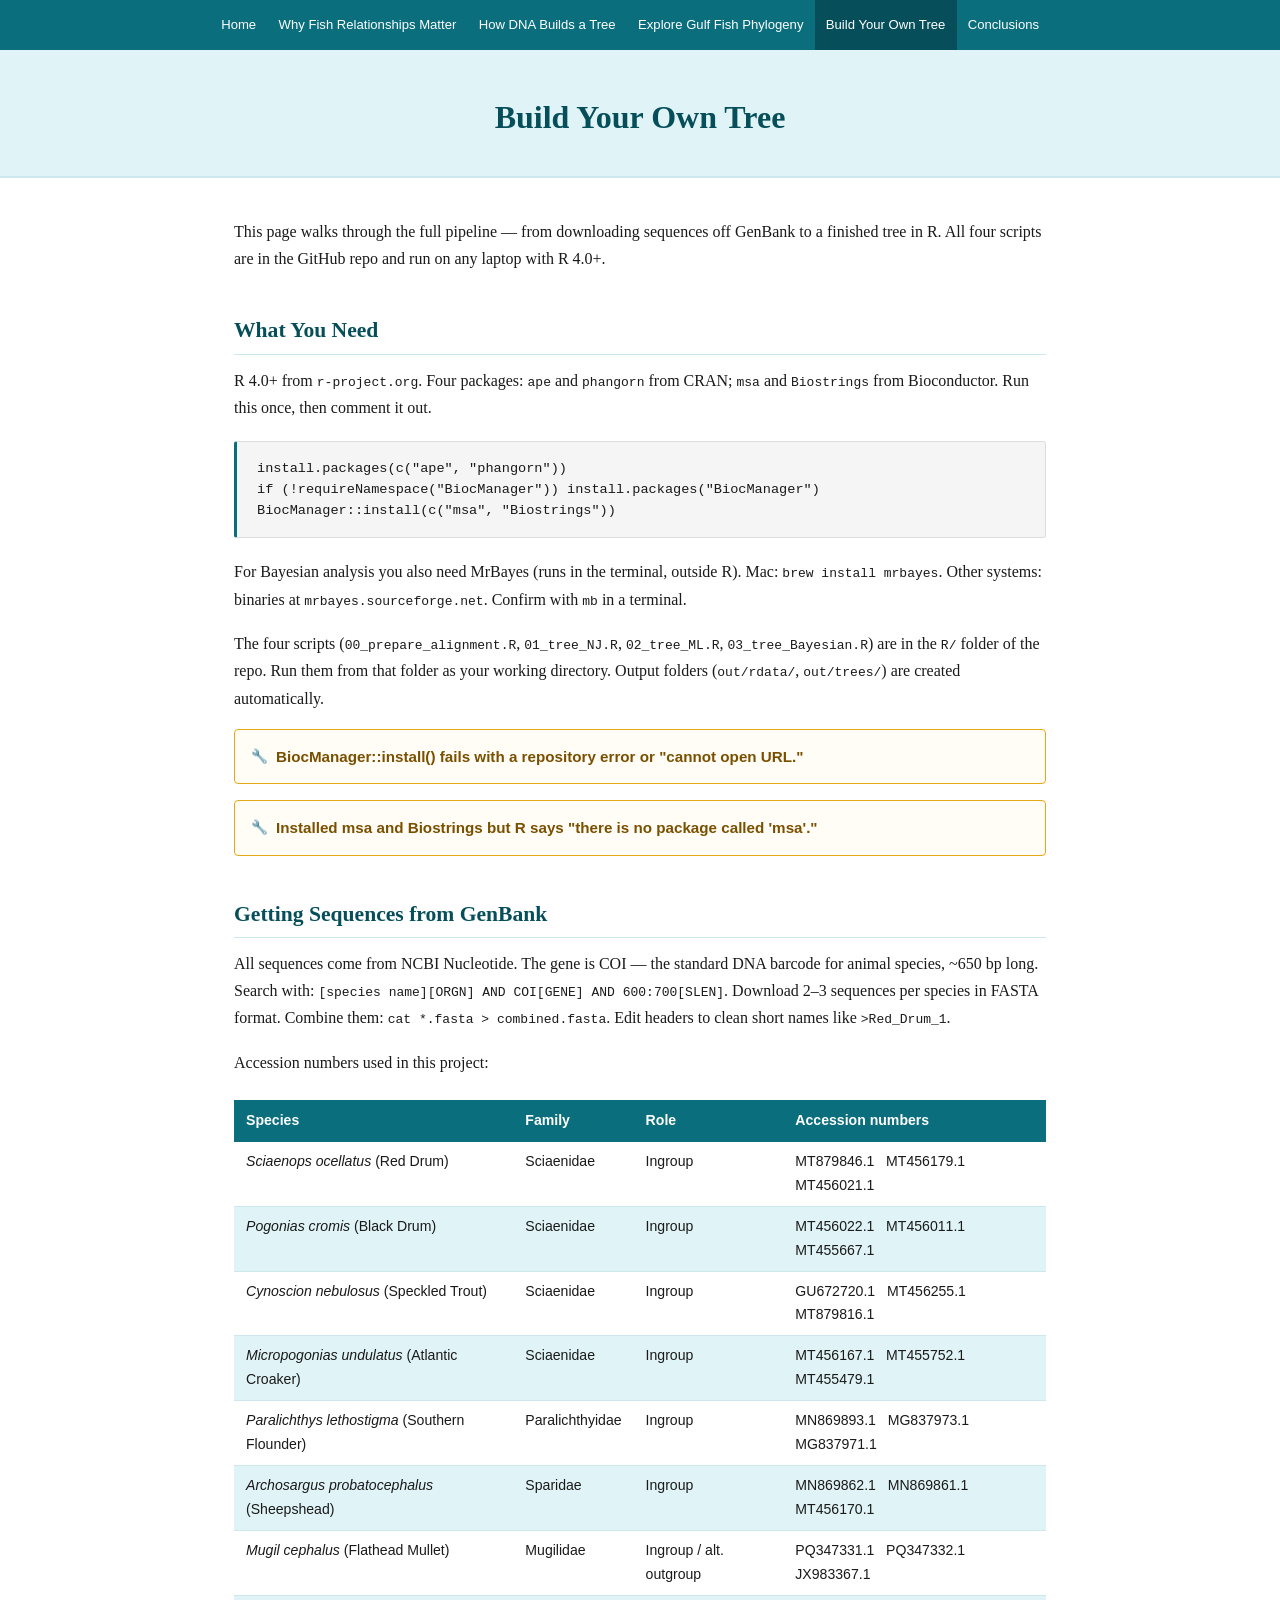
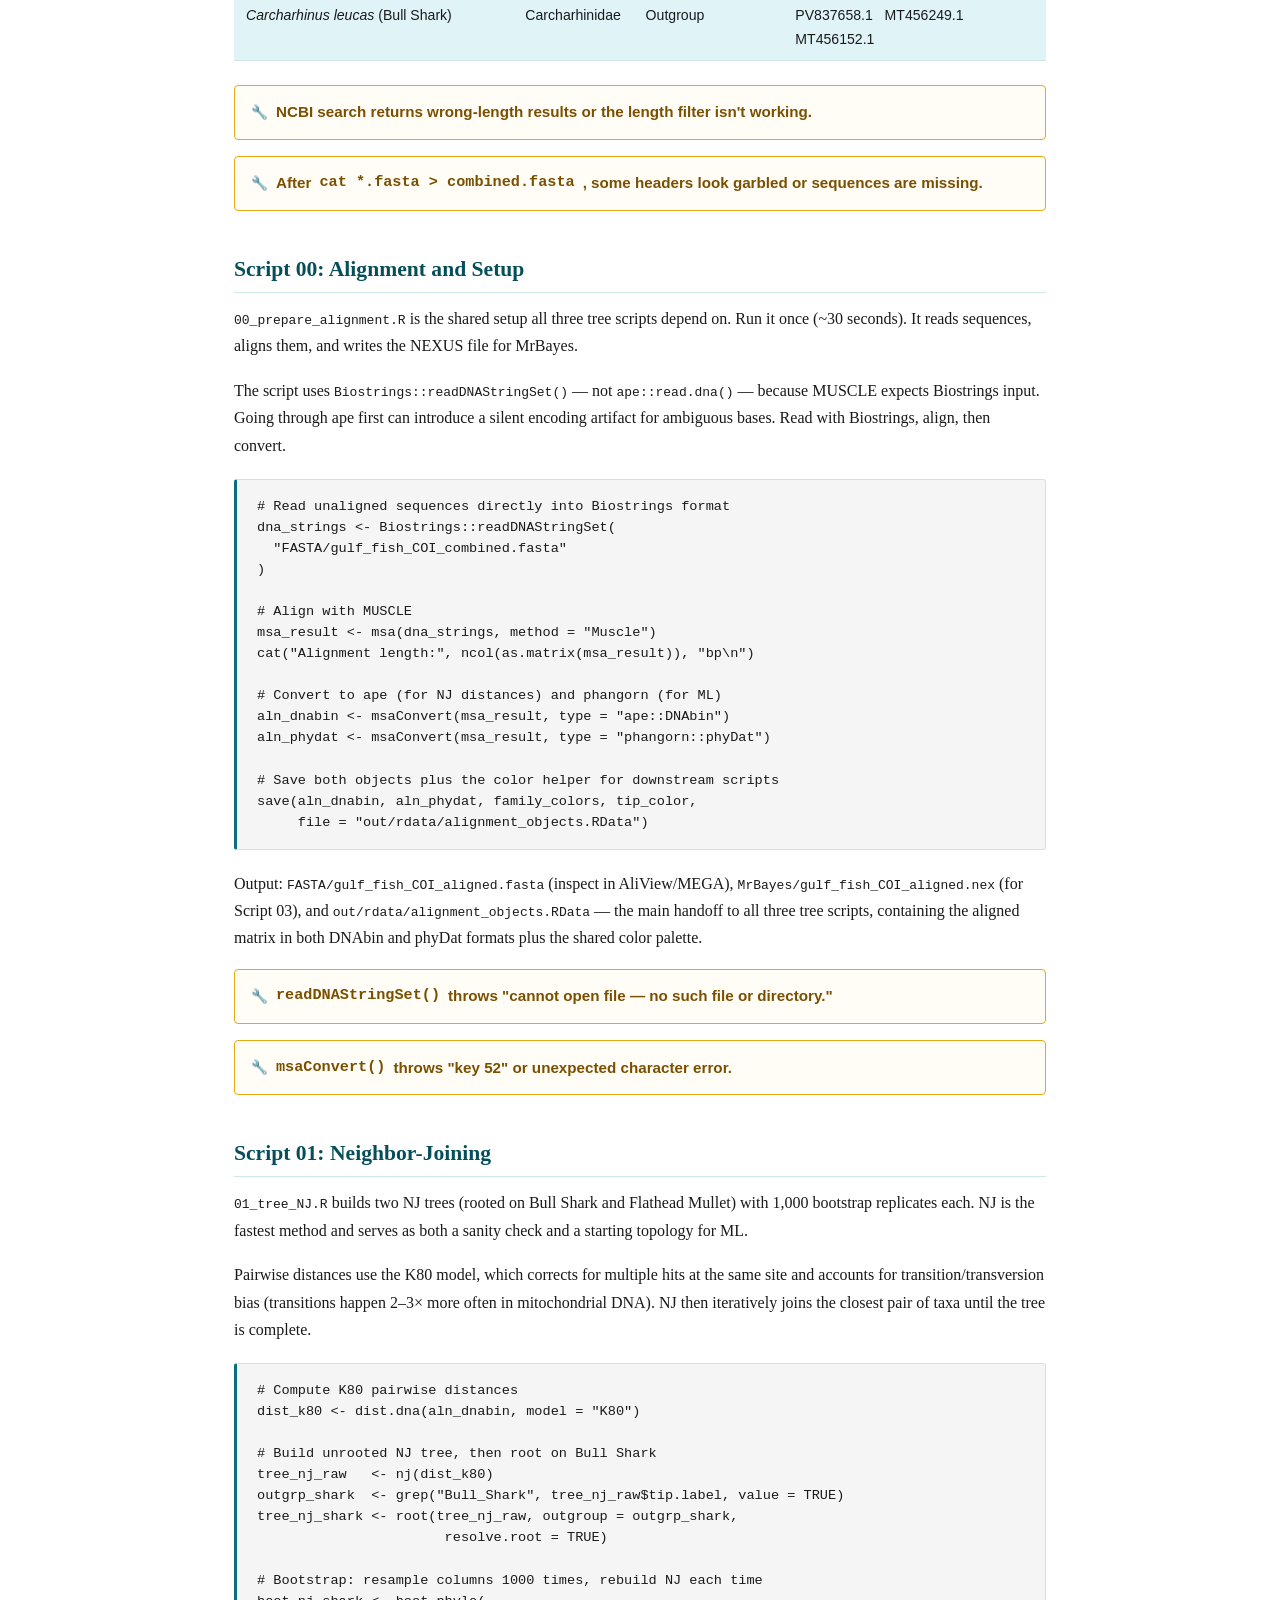
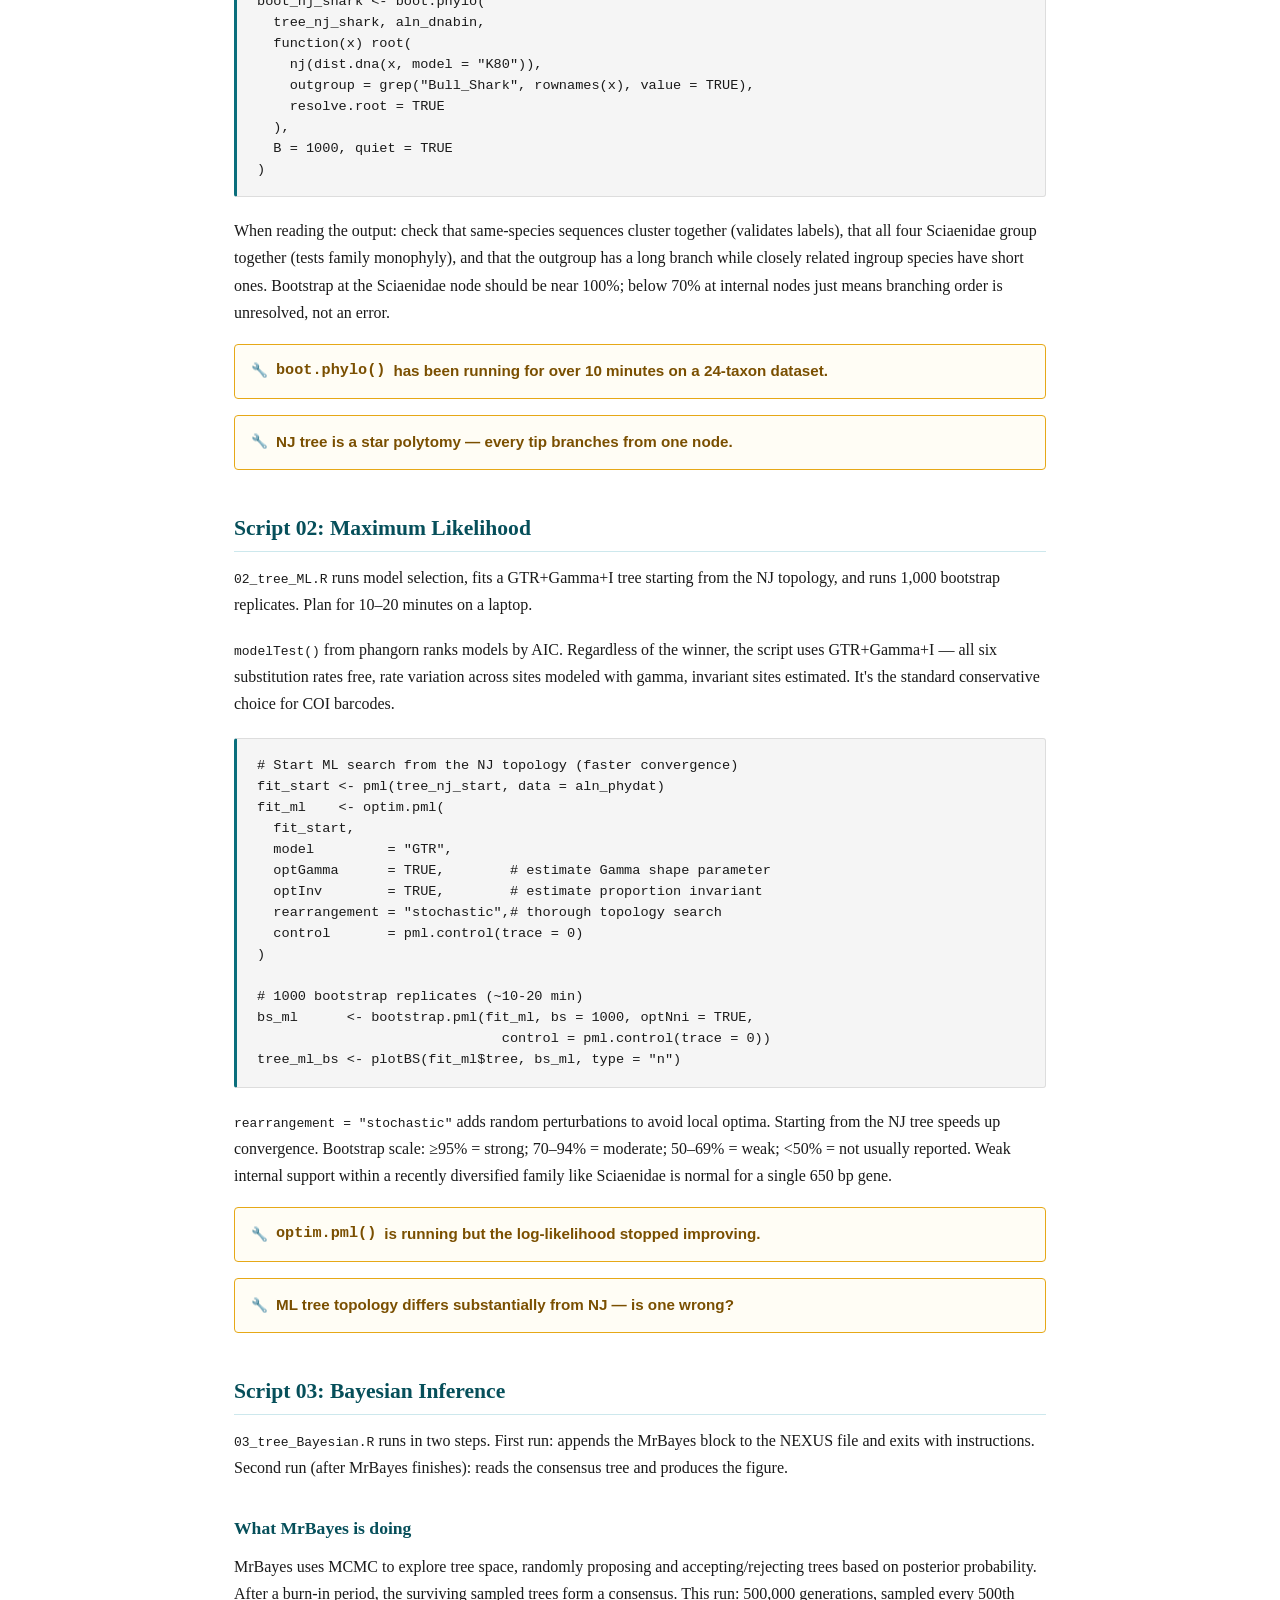
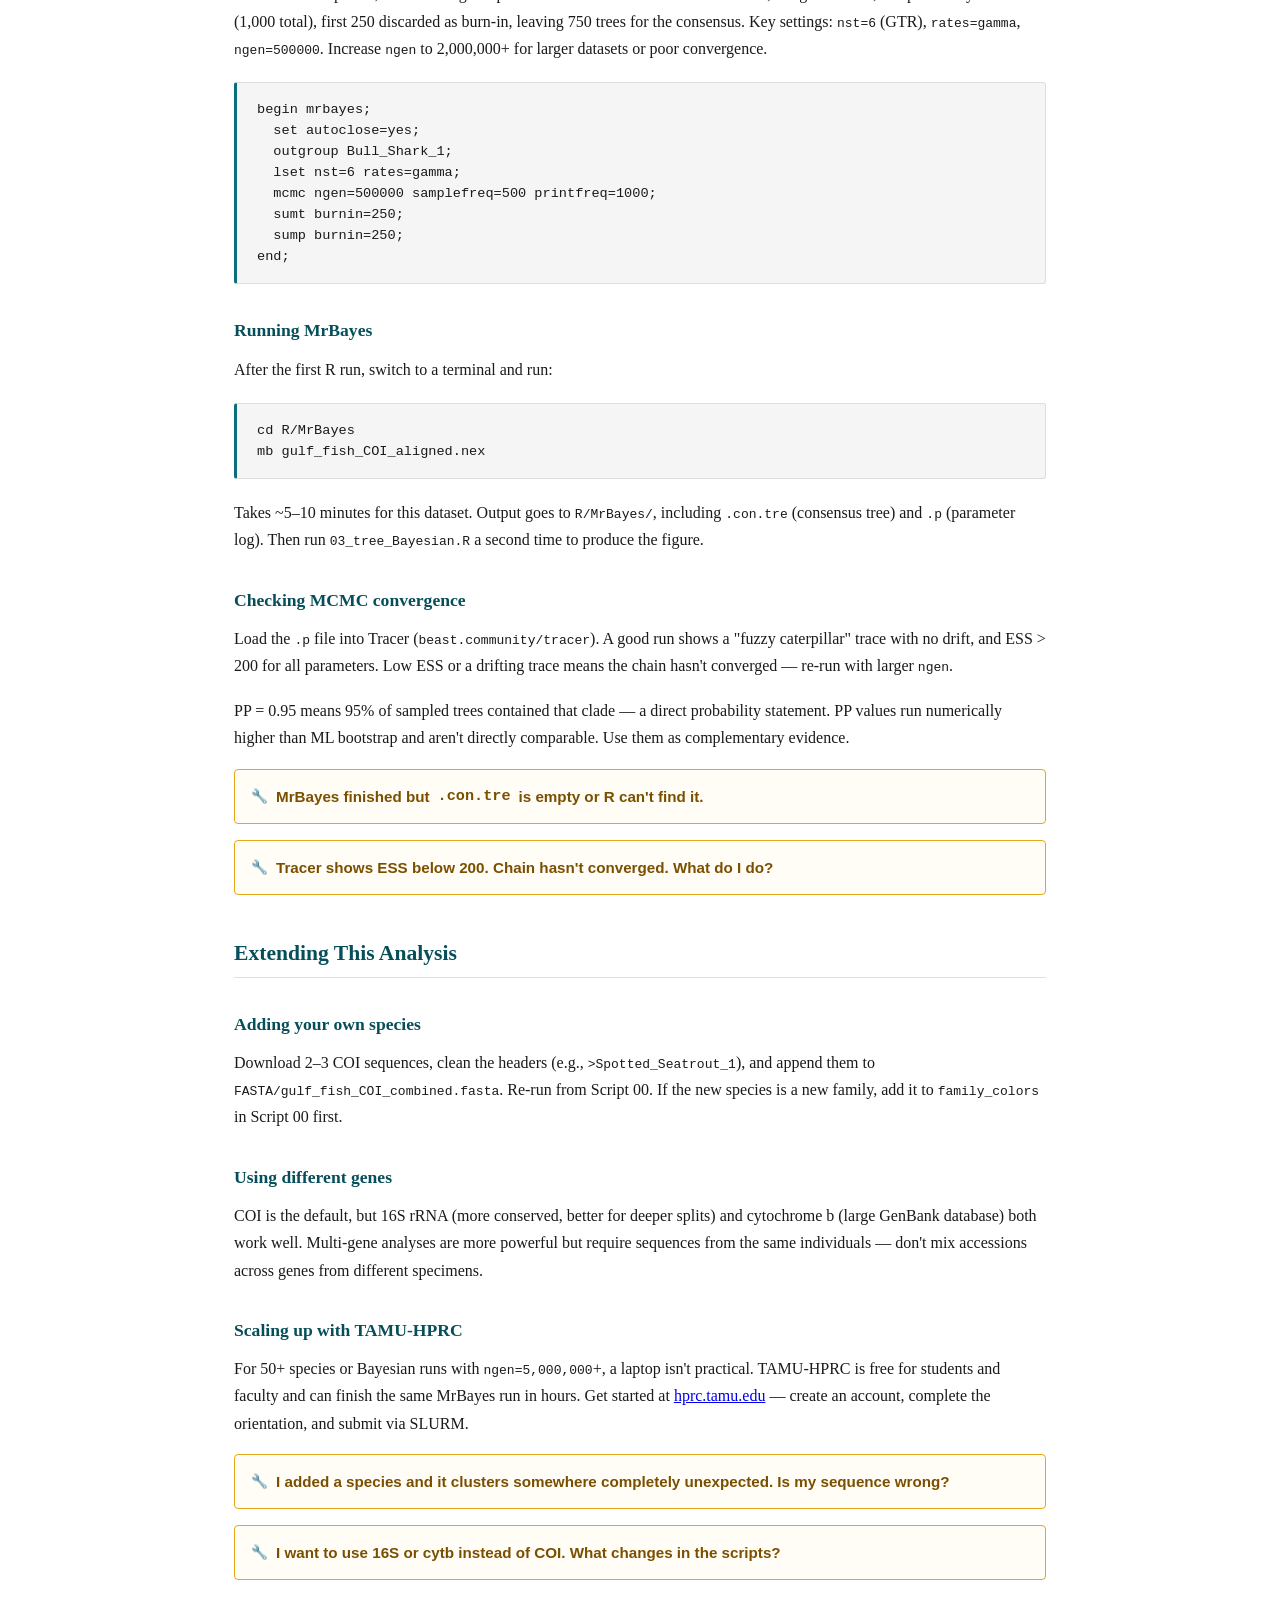
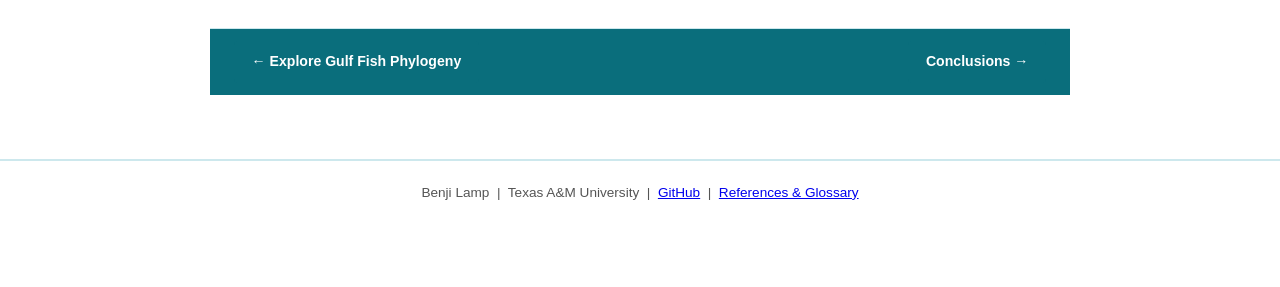
==== commit 2ba0c090: "nav" ====
--- a/build-your-own-tree.html
+++ b/build-your-own-tree.html
@@ -548,7 +548,7 @@
 
   <nav class="bottom-nav">
     <a href="explore-phylogeny.html">&larr; Explore Gulf Fish Phylogeny</a>
-    <span></span>
+    <a href="conclusions.html">Conclusions &rarr;</a>
   </nav>
 
   <footer>
--- a/style.css
+++ b/style.css
@@ -43,8 +43,8 @@
   color: #fff;
   text-decoration: none;
   font-family: Arial, Helvetica, sans-serif;
-  font-size: 0.88rem;
-  padding: 0.85rem 1rem;
+  font-size: 0.82rem;
+  padding: 0.85rem 0.7rem;
   transition: background 0.15s;
 }
 
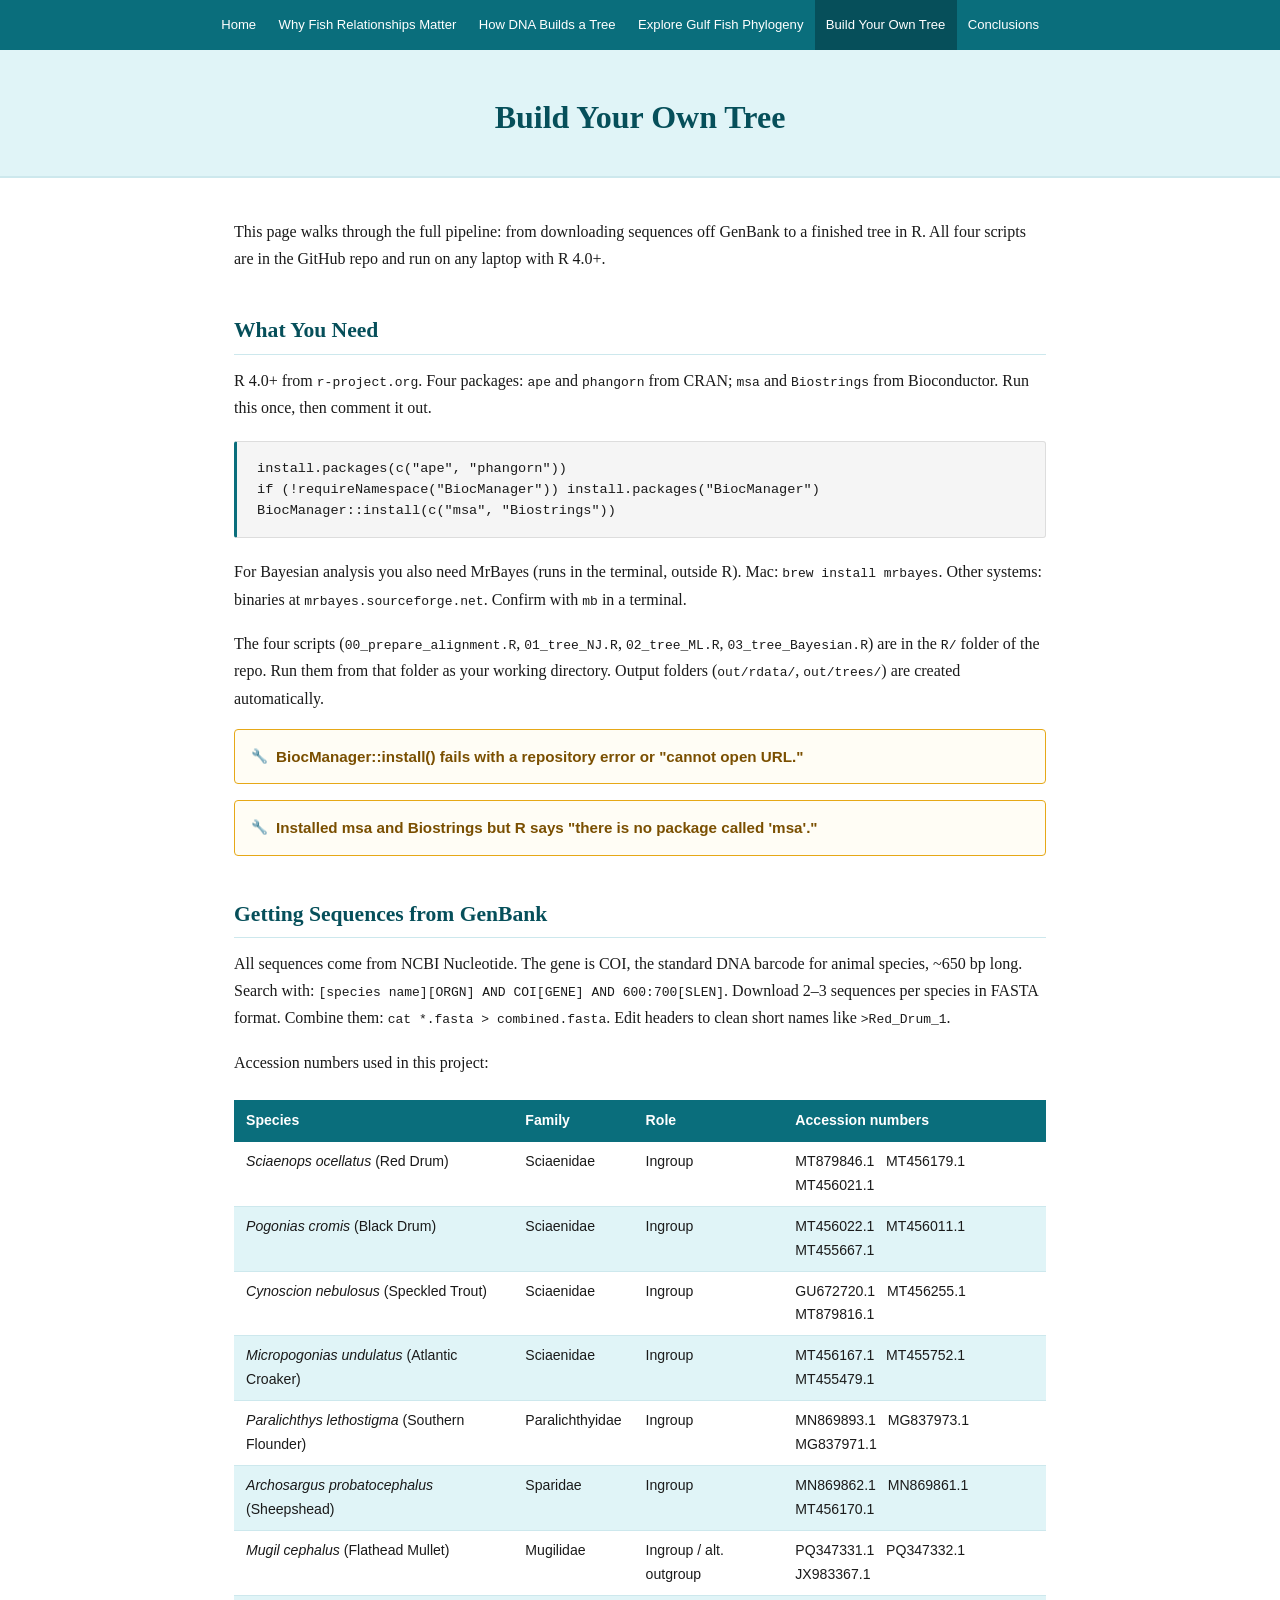
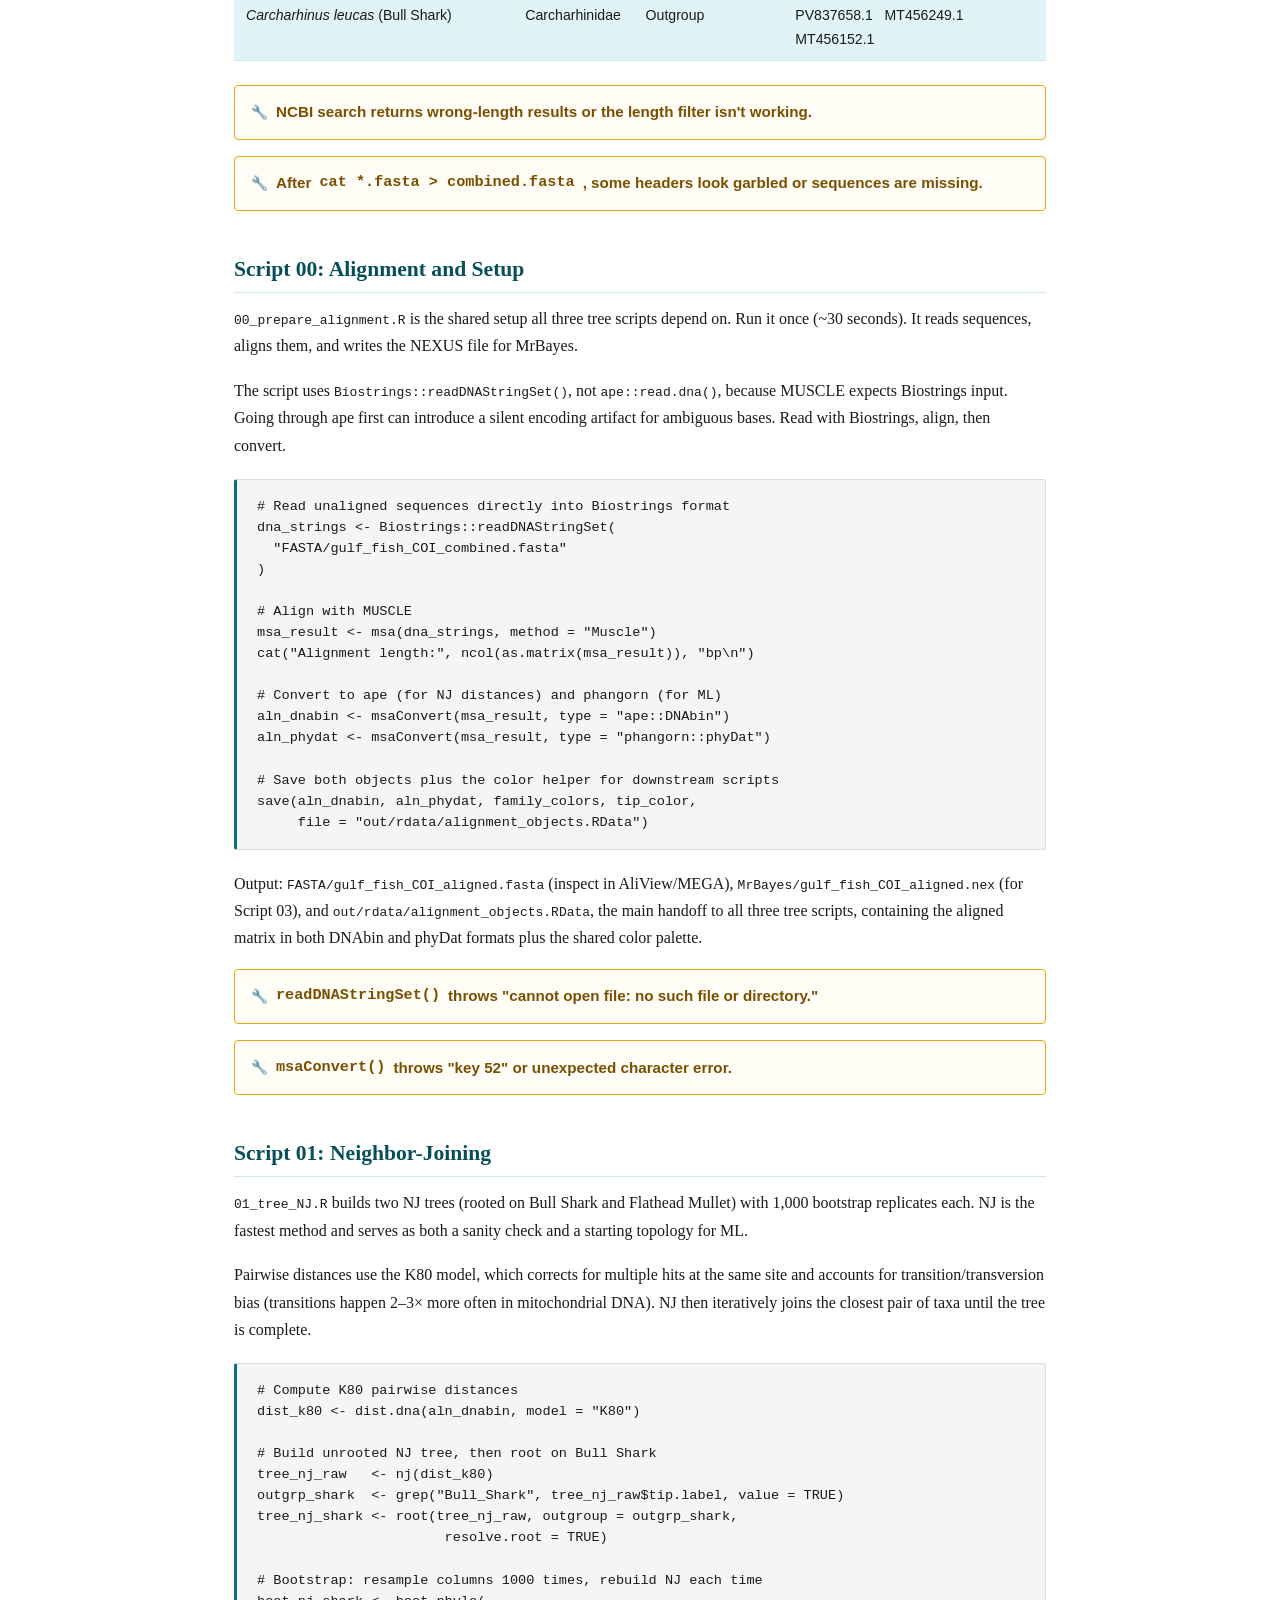
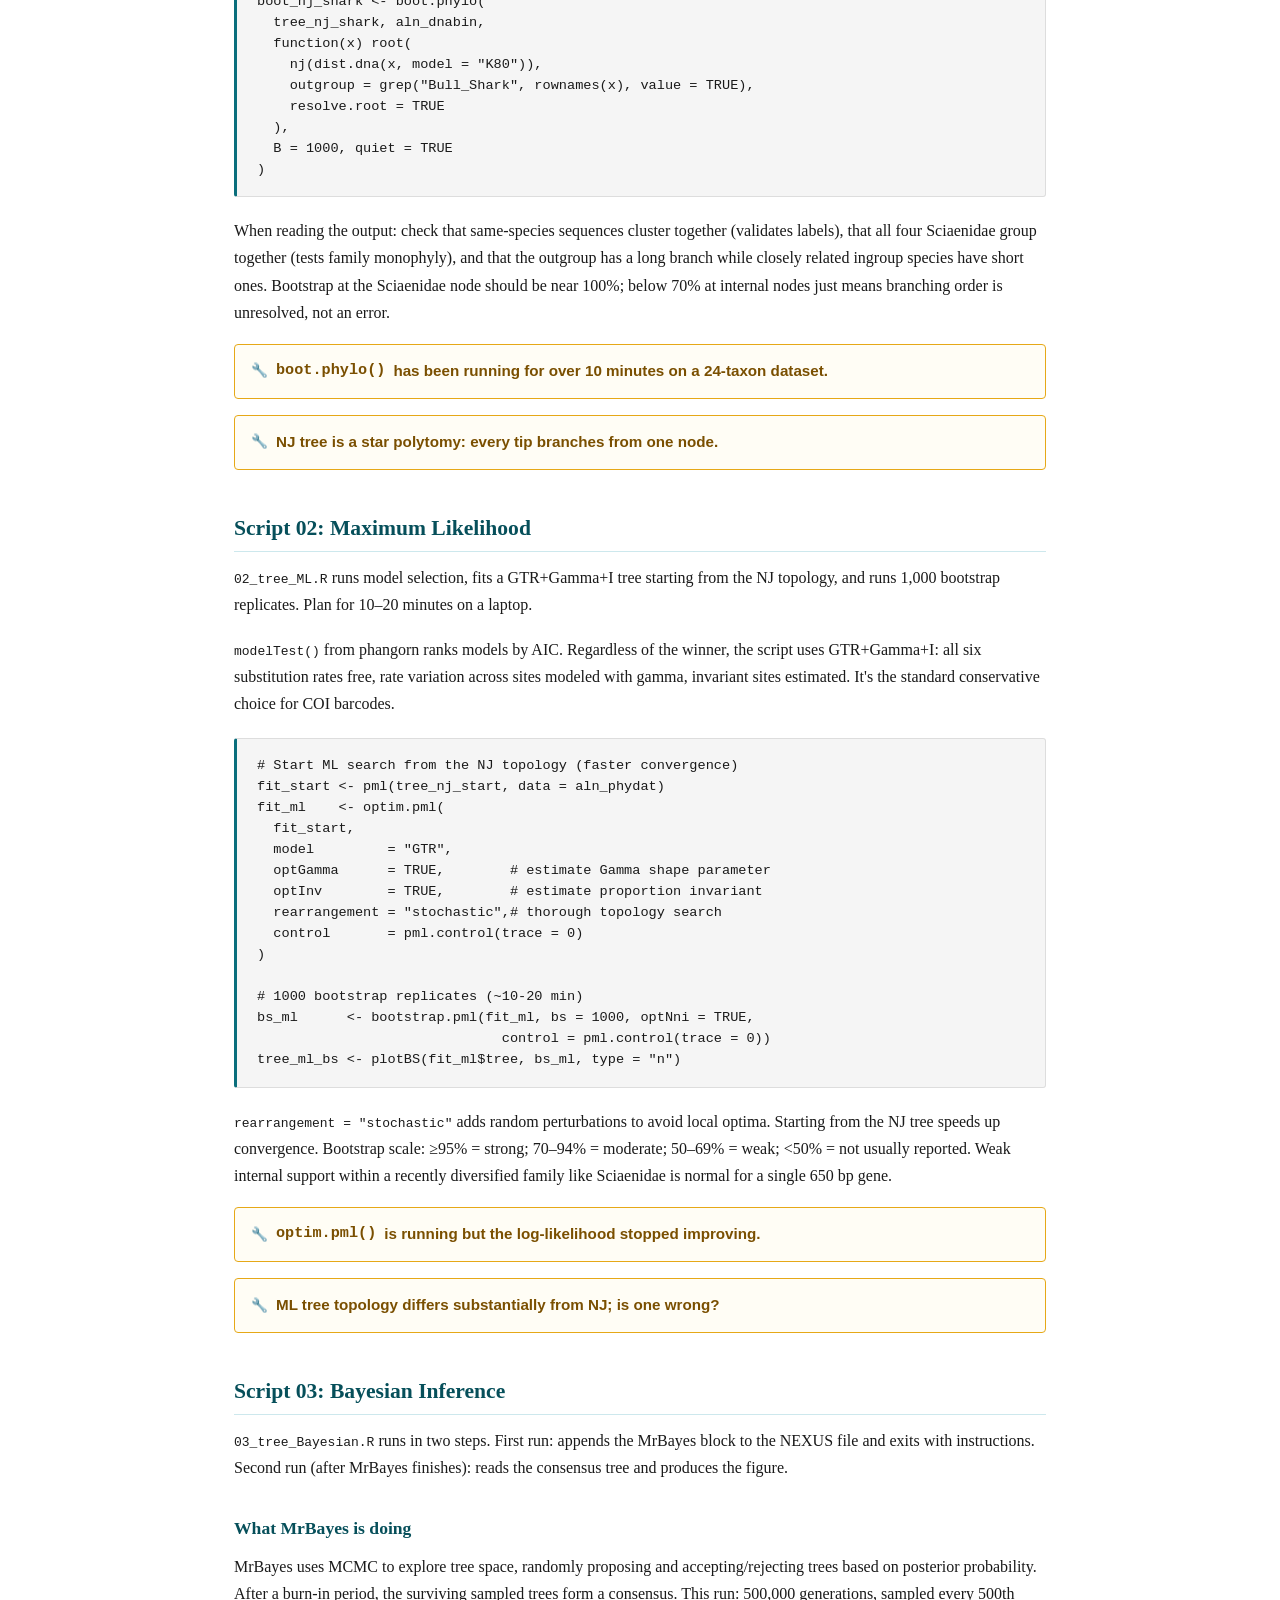
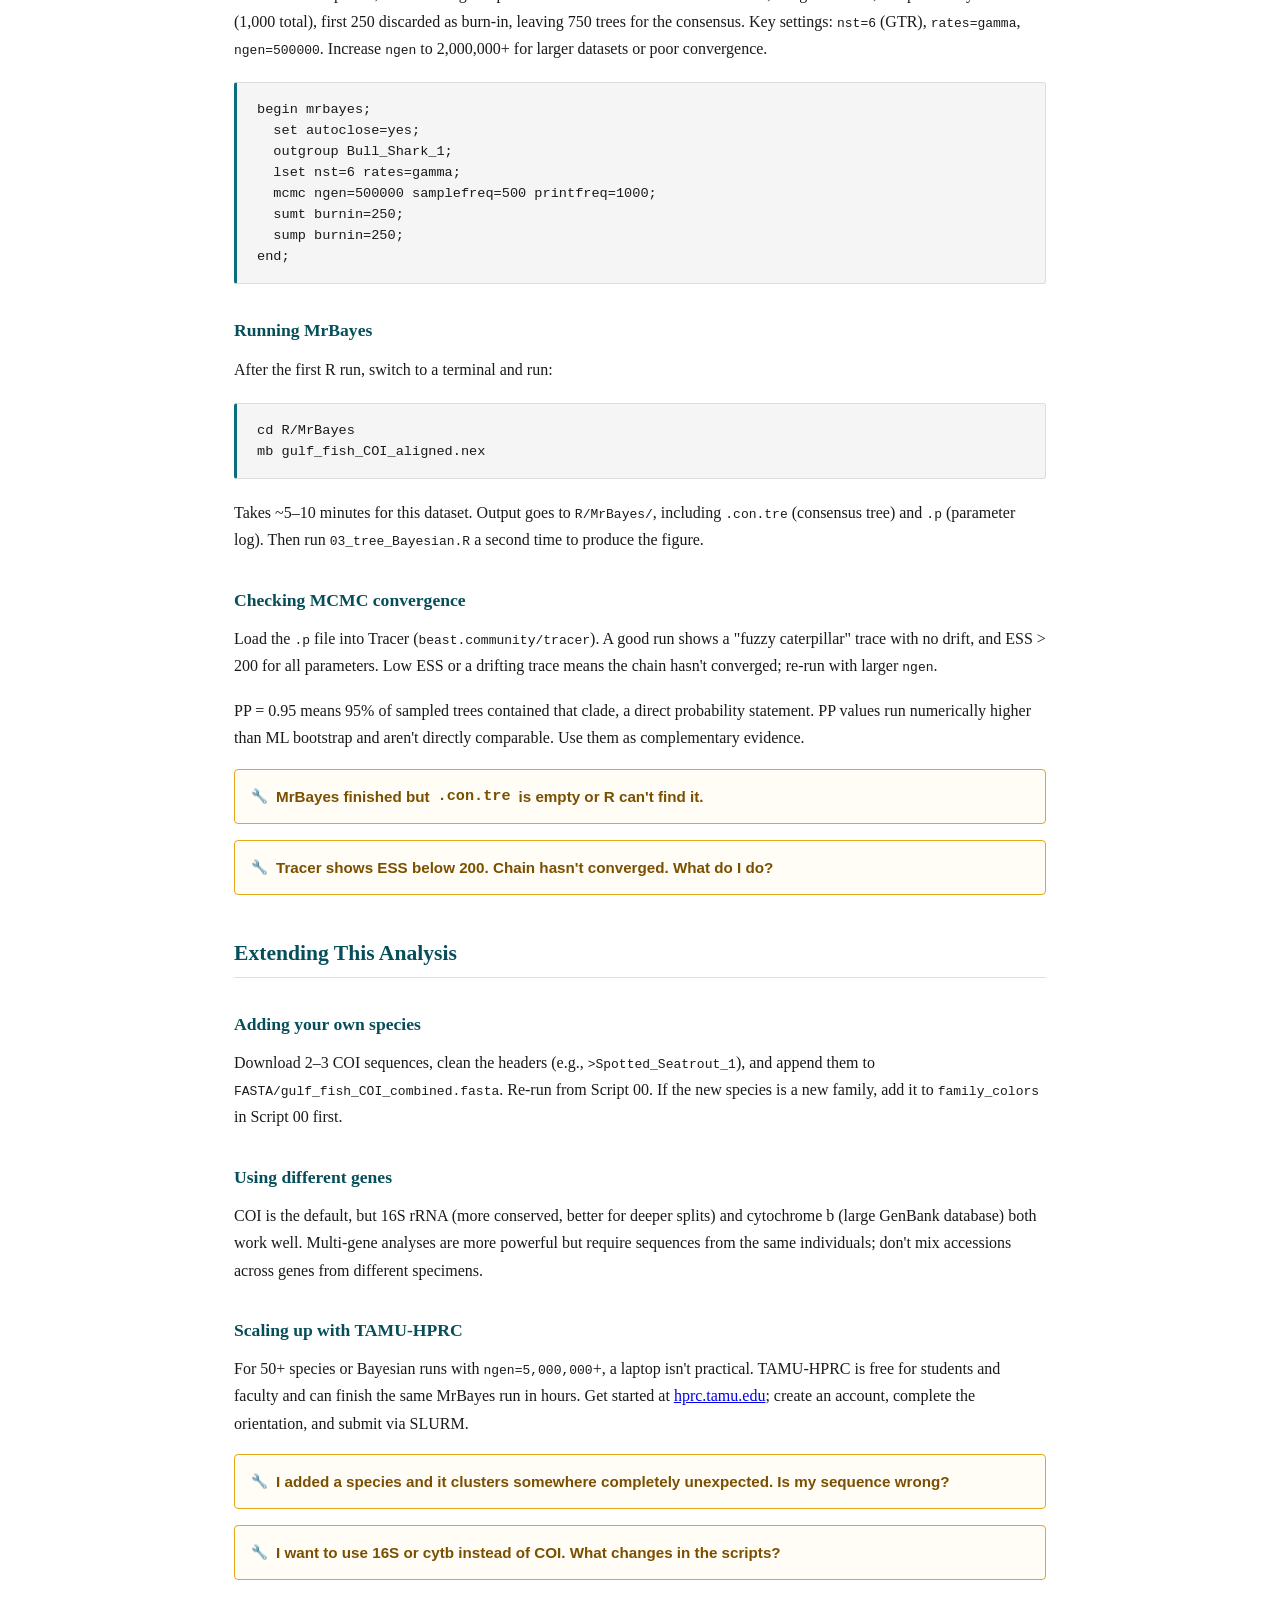
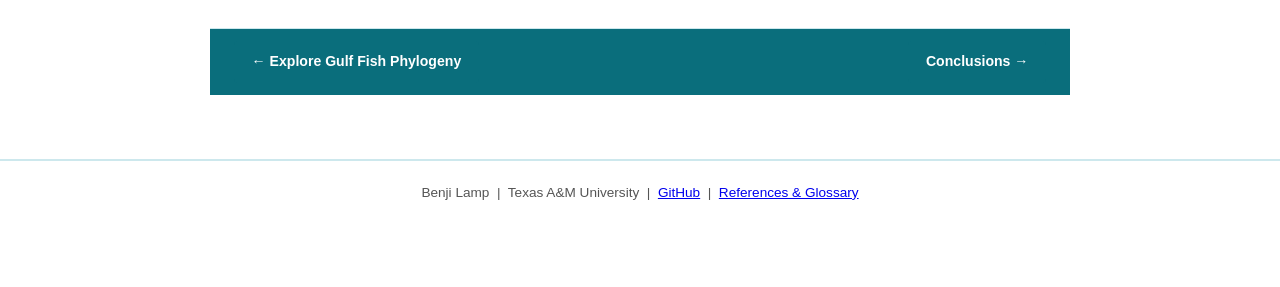
==== commit 85864fc2: "message" ====
--- a/build-your-own-tree.html
+++ b/build-your-own-tree.html
@@ -26,7 +26,7 @@
   <main>
 
     <p>
-      This page walks through the full pipeline — from downloading sequences off GenBank
+      This page walks through the full pipeline: from downloading sequences off GenBank
       to a finished tree in R. All four scripts are in the GitHub repo and run on any
       laptop with R 4.0+.
     </p>
@@ -93,7 +93,7 @@
     <h2>Getting Sequences from GenBank</h2>
 
     <p>
-      All sequences come from NCBI Nucleotide. The gene is COI — the standard DNA
+      All sequences come from NCBI Nucleotide. The gene is COI, the standard DNA
       barcode for animal species, ~650 bp long. Search with:
       <code>[species name][ORGN] AND COI[GENE] AND 600:700[SLEN]</code>. Download
       2–3 sequences per species in FASTA format. Combine them:
@@ -170,7 +170,7 @@
       <div class="details-body">
         <p>
           Make sure <code>600:700[SLEN]</code> is in the query string itself, not a
-          separate field. NCBI sometimes annotates the gene as "cox1" not "COI" —
+          separate field. NCBI sometimes annotates the gene as "cox1" not "COI";
           try <code>COI[GENE] OR cox1[GENE]</code>. If no results at all, check
           BOLD Systems (<code>boldsystems.org</code>) as an alternative source.
         </p>
@@ -202,8 +202,8 @@
     </p>
 
     <p>
-      The script uses <code>Biostrings::readDNAStringSet()</code> — not
-      <code>ape::read.dna()</code> — because MUSCLE expects Biostrings input. Going
+      The script uses <code>Biostrings::readDNAStringSet()</code>, not
+      <code>ape::read.dna()</code>, because MUSCLE expects Biostrings input. Going
       through ape first can introduce a silent encoding artifact for ambiguous bases.
       Read with Biostrings, align, then convert.
     </p>
@@ -228,14 +228,14 @@
     <p>
       Output: <code>FASTA/gulf_fish_COI_aligned.fasta</code> (inspect in AliView/MEGA),
       <code>MrBayes/gulf_fish_COI_aligned.nex</code> (for Script 03), and
-      <code>out/rdata/alignment_objects.RData</code> — the main handoff to all three
+      <code>out/rdata/alignment_objects.RData</code>, the main handoff to all three
       tree scripts, containing the aligned matrix in both DNAbin and phyDat formats
       plus the shared color palette.
     </p>
 
 
     <details class="troubleshoot">
-      <summary><code>readDNAStringSet()</code> throws "cannot open file — no such file or directory."</summary>
+      <summary><code>readDNAStringSet()</code> throws "cannot open file: no such file or directory."</summary>
       <div class="details-body">
         <p>
           Run <code>getwd()</code>. Scripts expect the <code>R/</code> folder as working
@@ -317,7 +317,7 @@
     </details>
 
     <details class="troubleshoot">
-      <summary>NJ tree is a star polytomy — every tip branches from one node.</summary>
+      <summary>NJ tree is a star polytomy: every tip branches from one node.</summary>
       <div class="details-body">
         <p>
           Almost always means the distance matrix has <code>NA</code> or <code>Inf</code>
@@ -342,7 +342,7 @@
 
     <p>
       <code>modelTest()</code> from phangorn ranks models by AIC. Regardless of the
-      winner, the script uses GTR+Gamma+I — all six substitution rates free, rate
+      winner, the script uses GTR+Gamma+I: all six substitution rates free, rate
       variation across sites modeled with gamma, invariant sites estimated. It's the
       standard conservative choice for COI barcodes.
     </p>
@@ -376,7 +376,7 @@
       <summary><code>optim.pml()</code> is running but the log-likelihood stopped improving.</summary>
       <div class="details-body">
         <p>
-          A plateau usually means convergence — let it finish. If it's genuinely stuck
+          A plateau usually means convergence; let it finish. If it's genuinely stuck
           after hundreds of stochastic moves, try restarting from a random tree
           (<code>rtree(n)</code>) and compare the final log-likelihoods. Higher is better.
         </p>
@@ -384,7 +384,7 @@
     </details>
 
     <details class="troubleshoot">
-      <summary>ML tree topology differs substantially from NJ — is one wrong?</summary>
+      <summary>ML tree topology differs substantially from NJ; is one wrong?</summary>
       <div class="details-body">
         <p>
           Not necessarily. Check bootstrap at the differing nodes. If both are &lt;70%,
@@ -445,12 +445,12 @@
     <p>
       Load the <code>.p</code> file into Tracer (<code>beast.community/tracer</code>).
       A good run shows a "fuzzy caterpillar" trace with no drift, and ESS &gt; 200 for
-      all parameters. Low ESS or a drifting trace means the chain hasn't converged —
+      all parameters. Low ESS or a drifting trace means the chain hasn't converged;
       re-run with larger <code>ngen</code>.
     </p>
 
     <p>
-      PP = 0.95 means 95% of sampled trees contained that clade — a direct probability
+      PP = 0.95 means 95% of sampled trees contained that clade, a direct probability
       statement. PP values run numerically higher than ML bootstrap and aren't directly
       comparable. Use them as complementary evidence.
     </p>
@@ -462,7 +462,7 @@
         <p>
           Make sure you ran <code>mb</code> from <code>R/MrBayes/</code> with the exact
           NEXUS filename the script wrote. If <code>.con.tre</code> is empty, MrBayes
-          crashed — scroll back through the terminal. Common causes: MrBayes block wasn't
+          crashed; scroll back through the terminal. Common causes: MrBayes block wasn't
           appended, or the outgroup name doesn't exactly match a tip label (check spaces
           vs. underscores).
         </p>
@@ -473,7 +473,7 @@
       <summary>Tracer shows ESS below 200. Chain hasn't converged. What do I do?</summary>
       <div class="details-body">
         <p>
-          Run longer — try <code>ngen=2,000,000</code> with burnin scaled proportionally.
+          Run longer; try <code>ngen=2,000,000</code> with burnin scaled proportionally.
           Check the trace for drift after burn-in. Still low ESS? Increase
           <code>nchains=4</code>. On TAMU HPRC, <code>ngen=5,000,000</code> runs in
           a few hours.
@@ -500,7 +500,7 @@
     <p>
       COI is the default, but 16S rRNA (more conserved, better for deeper splits) and
       cytochrome b (large GenBank database) both work well. Multi-gene analyses are more
-      powerful but require sequences from the same individuals — don't mix accessions
+      powerful but require sequences from the same individuals; don't mix accessions
       across genes from different specimens.
     </p>
 
@@ -510,7 +510,7 @@
       For 50+ species or Bayesian runs with <code>ngen=5,000,000</code>+, a laptop
       isn't practical. TAMU-HPRC is free for students and faculty and can finish the
       same MrBayes run in hours. Get started at
-      <a href="https://hprc.tamu.edu">hprc.tamu.edu</a> — create an account, complete
+      <a href="https://hprc.tamu.edu">hprc.tamu.edu</a>; create an account, complete
       the orientation, and submit via SLURM.
     </p>
 
@@ -522,9 +522,9 @@
       <summary>I added a species and it clusters somewhere completely unexpected. Is my sequence wrong?</summary>
       <div class="details-body">
         <p>
-          Check in order: (1) verify the FASTA header matches the label you expect —
+          Check in order: (1) verify the FASTA header matches the label you expect;
           copy-paste errors are common; (2) BLAST the sequence at
-          <code>blast.ncbi.nlm.nih.gov</code> — if the top hit is a different species,
+          <code>blast.ncbi.nlm.nih.gov</code>; if the top hit is a different species,
           the GenBank entry was mislabeled; (3) open the alignment in AliView and confirm
           it aligns cleanly. If everything checks out, the unexpected placement may be real.
         </p>
@@ -535,7 +535,7 @@
       <summary>I want to use 16S or cytb instead of COI. What changes in the scripts?</summary>
       <div class="details-body">
         <p>
-          Just swap the FASTA file in Script 00 — update the path in
+          Just swap the FASTA file in Script 00; update the path in
           <code>readDNAStringSet()</code>. Alignment length will differ (16S ~500 bp,
           cytb ~1,100 bp) but <code>msa()</code> handles any length. If sequences vary
           widely in length, trim manually in AliView first. You may need larger
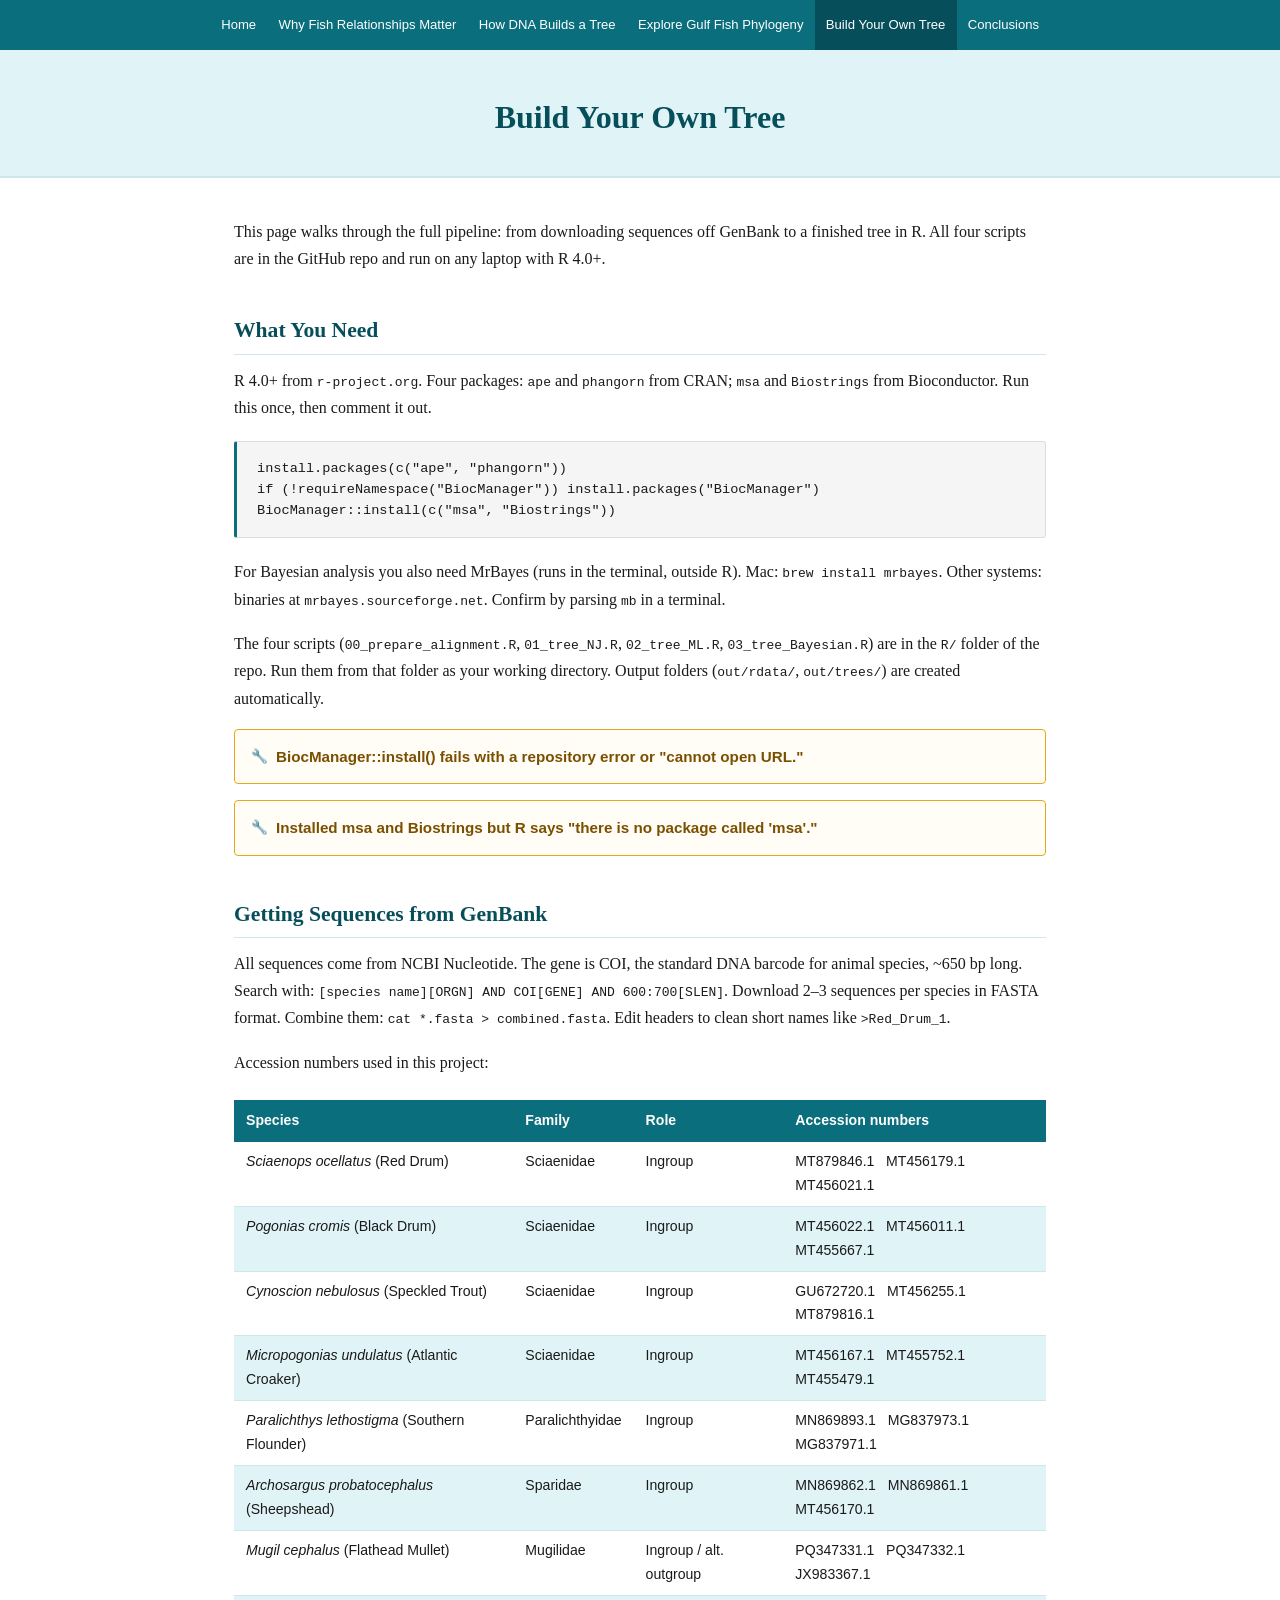
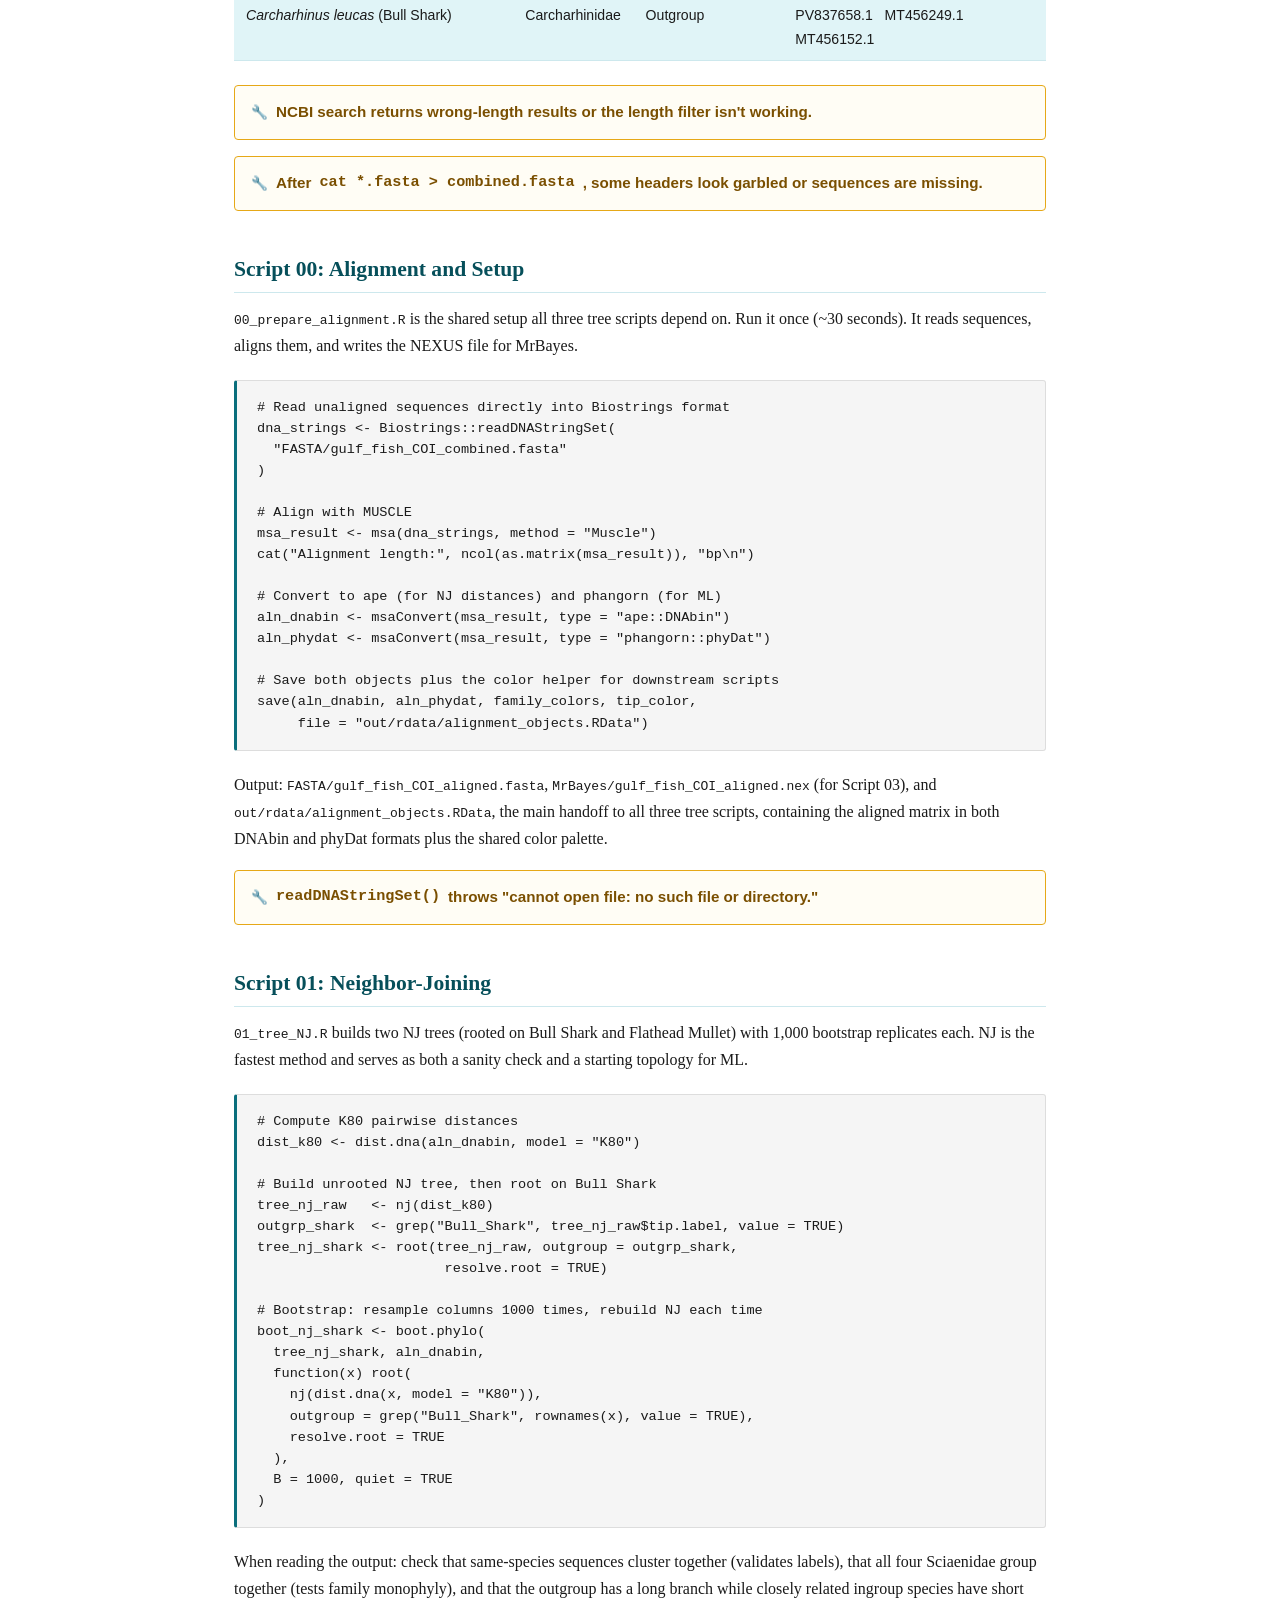
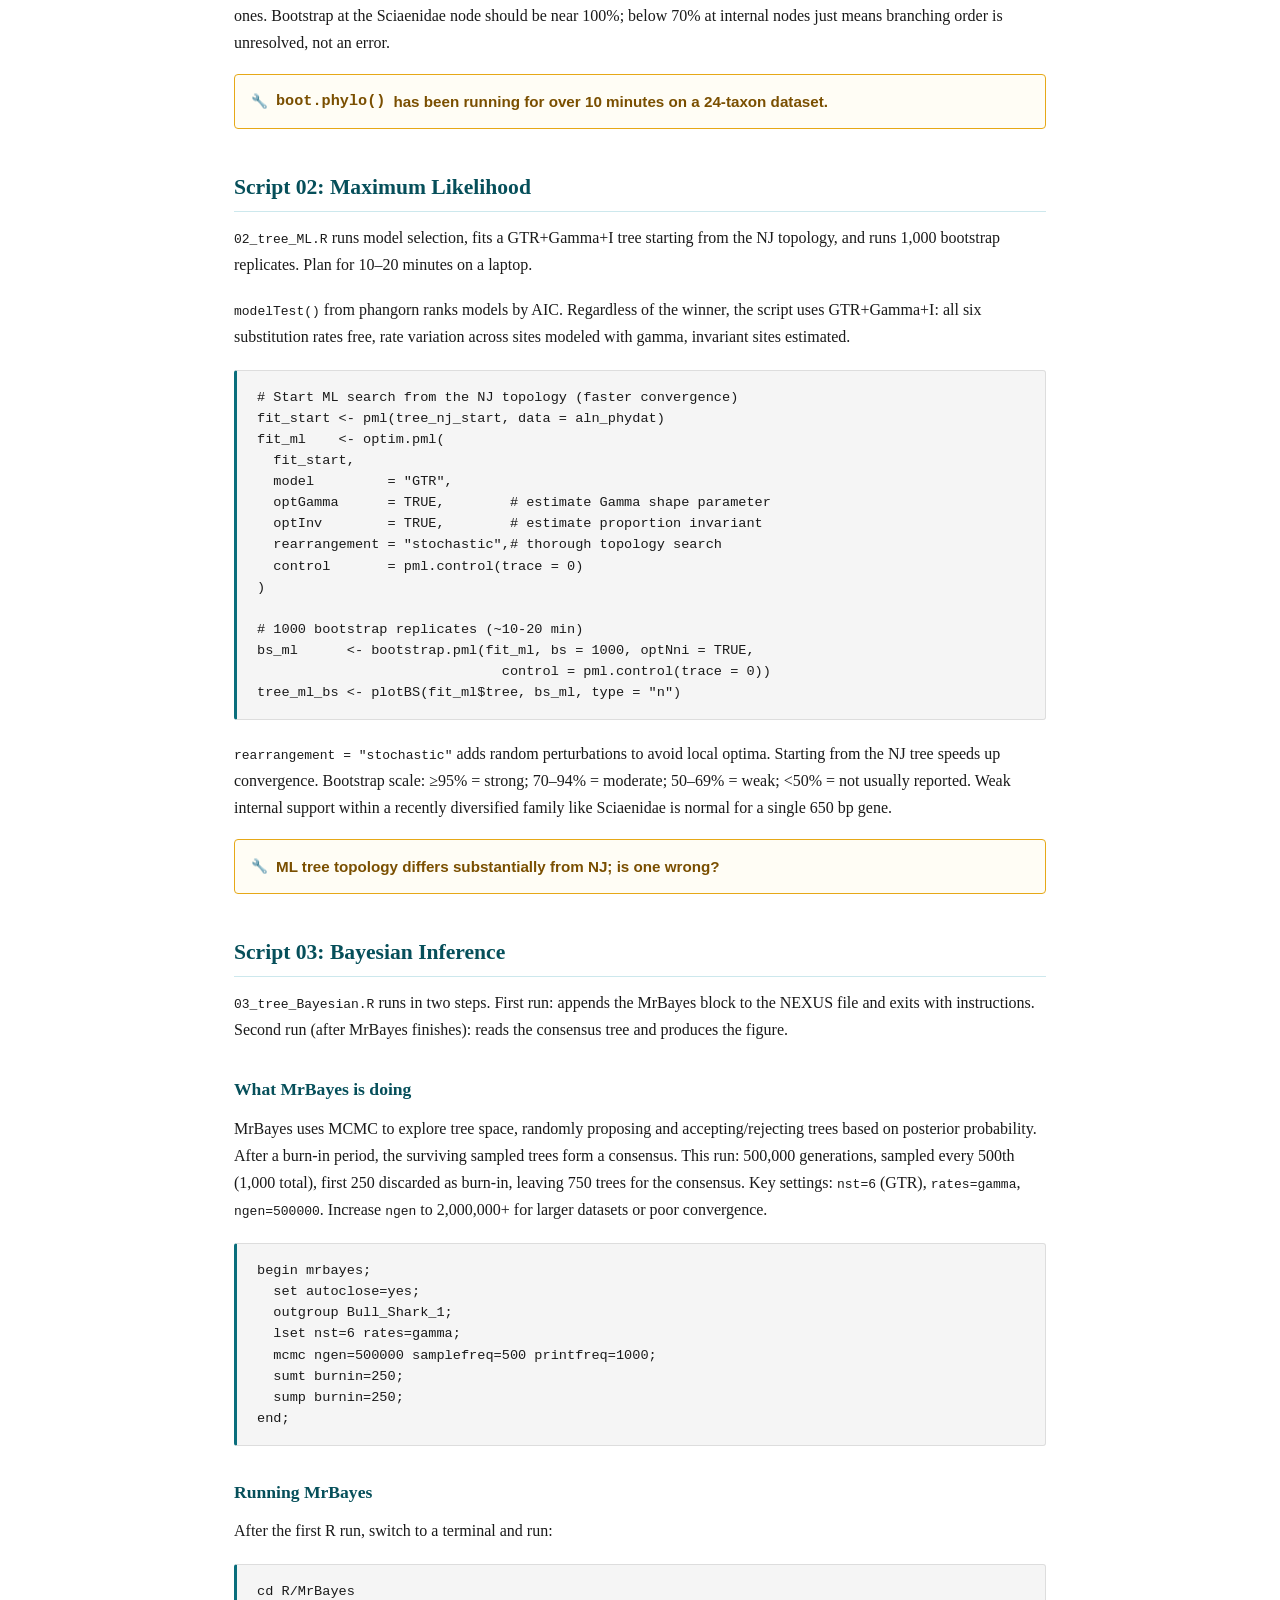
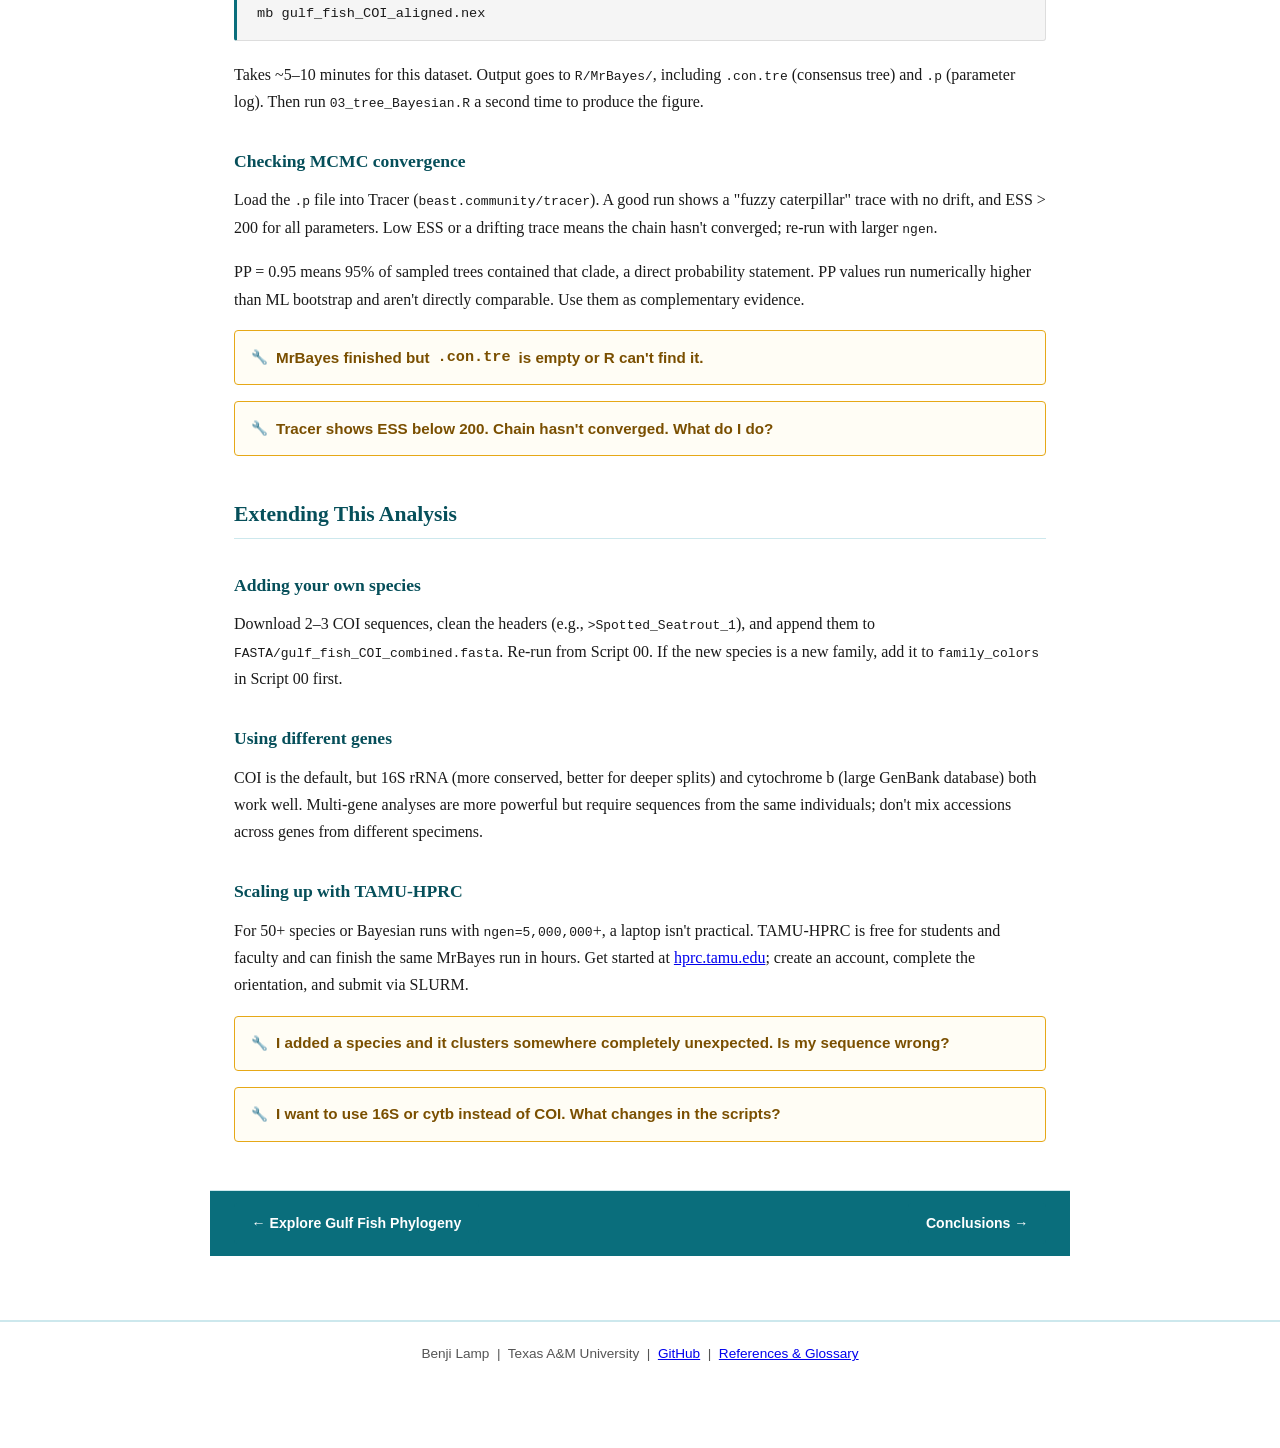
==== commit 455b93bf: "essage" ====
--- a/build-your-own-tree.html
+++ b/build-your-own-tree.html
@@ -50,7 +50,7 @@
     <p>
       For Bayesian analysis you also need MrBayes (runs in the terminal, outside R).
       Mac: <code>brew install mrbayes</code>. Other systems: binaries at
-      <code>mrbayes.sourceforge.net</code>. Confirm with <code>mb</code> in a terminal.
+      <code>mrbayes.sourceforge.net</code>. Confirm by parsing  <code>mb</code> in a terminal.
     </p>
 
     <p>
@@ -82,7 +82,7 @@
           Bioconductor installs to a separate library path. Run <code>.libPaths()</code>
           to check. Try reinstalling in a fresh R session. If you have multiple R
           versions, make sure BiocManager ran in the same version you're using now.
-          Windows: run RStudio as Administrator if you see permission errors.
+          Windows: run RStudio as Administrator if you see permission errors. Permission errors can be an issue with university owned laptops as well. You may need to enter admin mode. 
         </p>
       </div>
     </details>
@@ -201,13 +201,6 @@
       the NEXUS file for MrBayes.
     </p>
 
-    <p>
-      The script uses <code>Biostrings::readDNAStringSet()</code>, not
-      <code>ape::read.dna()</code>, because MUSCLE expects Biostrings input. Going
-      through ape first can introduce a silent encoding artifact for ambiguous bases.
-      Read with Biostrings, align, then convert.
-    </p>
-
 <pre><code># Read unaligned sequences directly into Biostrings format
 dna_strings &lt;- Biostrings::readDNAStringSet(
   "FASTA/gulf_fish_COI_combined.fasta"
@@ -226,7 +219,7 @@
      file = "out/rdata/alignment_objects.RData")</code></pre>
 
     <p>
-      Output: <code>FASTA/gulf_fish_COI_aligned.fasta</code> (inspect in AliView/MEGA),
+      Output: <code>FASTA/gulf_fish_COI_aligned.fasta</code>,
       <code>MrBayes/gulf_fish_COI_aligned.nex</code> (for Script 03), and
       <code>out/rdata/alignment_objects.RData</code>, the main handoff to all three
       tree scripts, containing the aligned matrix in both DNAbin and phyDat formats
@@ -246,17 +239,6 @@
       </div>
     </details>
 
-    <details class="troubleshoot">
-      <summary><code>msaConvert()</code> throws "key 52" or unexpected character error.</summary>
-      <div class="details-body">
-        <p>
-          This happens when sequences go through <code>ape::read.dna()</code> first.
-          The fix is in the script: always read with
-          <code>Biostrings::readDNAStringSet()</code>, align, then convert. Check that
-          you haven't swapped the read step for <code>ape::read.dna()</code>.
-        </p>
-      </div>
-    </details>
 
     <!-- ══════════════════════════════════════════════════════
          SECTION 4 — SCRIPT 01: NEIGHBOR-JOINING
@@ -267,13 +249,6 @@
       <code>01_tree_NJ.R</code> builds two NJ trees (rooted on Bull Shark and Flathead
       Mullet) with 1,000 bootstrap replicates each. NJ is the fastest method and serves
       as both a sanity check and a starting topology for ML.
-    </p>
-
-    <p>
-      Pairwise distances use the K80 model, which corrects for multiple hits at the same
-      site and accounts for transition/transversion bias (transitions happen 2–3× more
-      often in mitochondrial DNA). NJ then iteratively joins the closest pair of taxa
-      until the tree is complete.
     </p>
 
 <pre><code># Compute K80 pairwise distances
@@ -310,24 +285,11 @@
       <div class="details-body">
         <p>
           It should finish in 1–3 minutes. Check that <code>quiet = TRUE</code> is set.
-          Try <code>B = 100</code> as a test. Windows: set <code>mc.cores = 1</code> to
-          avoid parallel fork hangs.
-        </p>
-      </div>
-    </details>
-
-    <details class="troubleshoot">
-      <summary>NJ tree is a star polytomy: every tip branches from one node.</summary>
-      <div class="details-body">
-        <p>
-          Almost always means the distance matrix has <code>NA</code> or <code>Inf</code>
-          values. Check: <code>sum(is.na(dist_k80))</code> and
-          <code>sum(is.infinite(dist_k80))</code>. NAs = sequences with no overlapping
-          non-gap positions. Infs = divergence too high for K80 (non-fish sequence in
-          the alignment?). Fix the alignment issue and rerun.
-        </p>
-      </div>
-    </details>
+          Try <code>B = 100</code> as a test. 
+        </p>
+      </div>
+    </details>
+
 
     <!-- ══════════════════════════════════════════════════════
          SECTION 5 — SCRIPT 02: MAXIMUM LIKELIHOOD
@@ -343,8 +305,7 @@
     <p>
       <code>modelTest()</code> from phangorn ranks models by AIC. Regardless of the
       winner, the script uses GTR+Gamma+I: all six substitution rates free, rate
-      variation across sites modeled with gamma, invariant sites estimated. It's the
-      standard conservative choice for COI barcodes.
+      variation across sites modeled with gamma, invariant sites estimated. 
     </p>
 
 <pre><code># Start ML search from the NJ topology (faster convergence)
@@ -373,17 +334,6 @@
 
 
     <details class="troubleshoot">
-      <summary><code>optim.pml()</code> is running but the log-likelihood stopped improving.</summary>
-      <div class="details-body">
-        <p>
-          A plateau usually means convergence; let it finish. If it's genuinely stuck
-          after hundreds of stochastic moves, try restarting from a random tree
-          (<code>rtree(n)</code>) and compare the final log-likelihoods. Higher is better.
-        </p>
-      </div>
-    </details>
-
-    <details class="troubleshoot">
       <summary>ML tree topology differs substantially from NJ; is one wrong?</summary>
       <div class="details-body">
         <p>
@@ -525,8 +475,7 @@
           Check in order: (1) verify the FASTA header matches the label you expect;
           copy-paste errors are common; (2) BLAST the sequence at
           <code>blast.ncbi.nlm.nih.gov</code>; if the top hit is a different species,
-          the GenBank entry was mislabeled; (3) open the alignment in AliView and confirm
-          it aligns cleanly. If everything checks out, the unexpected placement may be real.
+          the GenBank entry was mislabeled
         </p>
       </div>
     </details>
@@ -537,8 +486,7 @@
         <p>
           Just swap the FASTA file in Script 00; update the path in
           <code>readDNAStringSet()</code>. Alignment length will differ (16S ~500 bp,
-          cytb ~1,100 bp) but <code>msa()</code> handles any length. If sequences vary
-          widely in length, trim manually in AliView first. You may need larger
+          cytb ~1,100 bp) but <code>msa()</code> handles any length. You may need larger
           <code>ngen</code> if using shorter sequences.
         </p>
       </div>
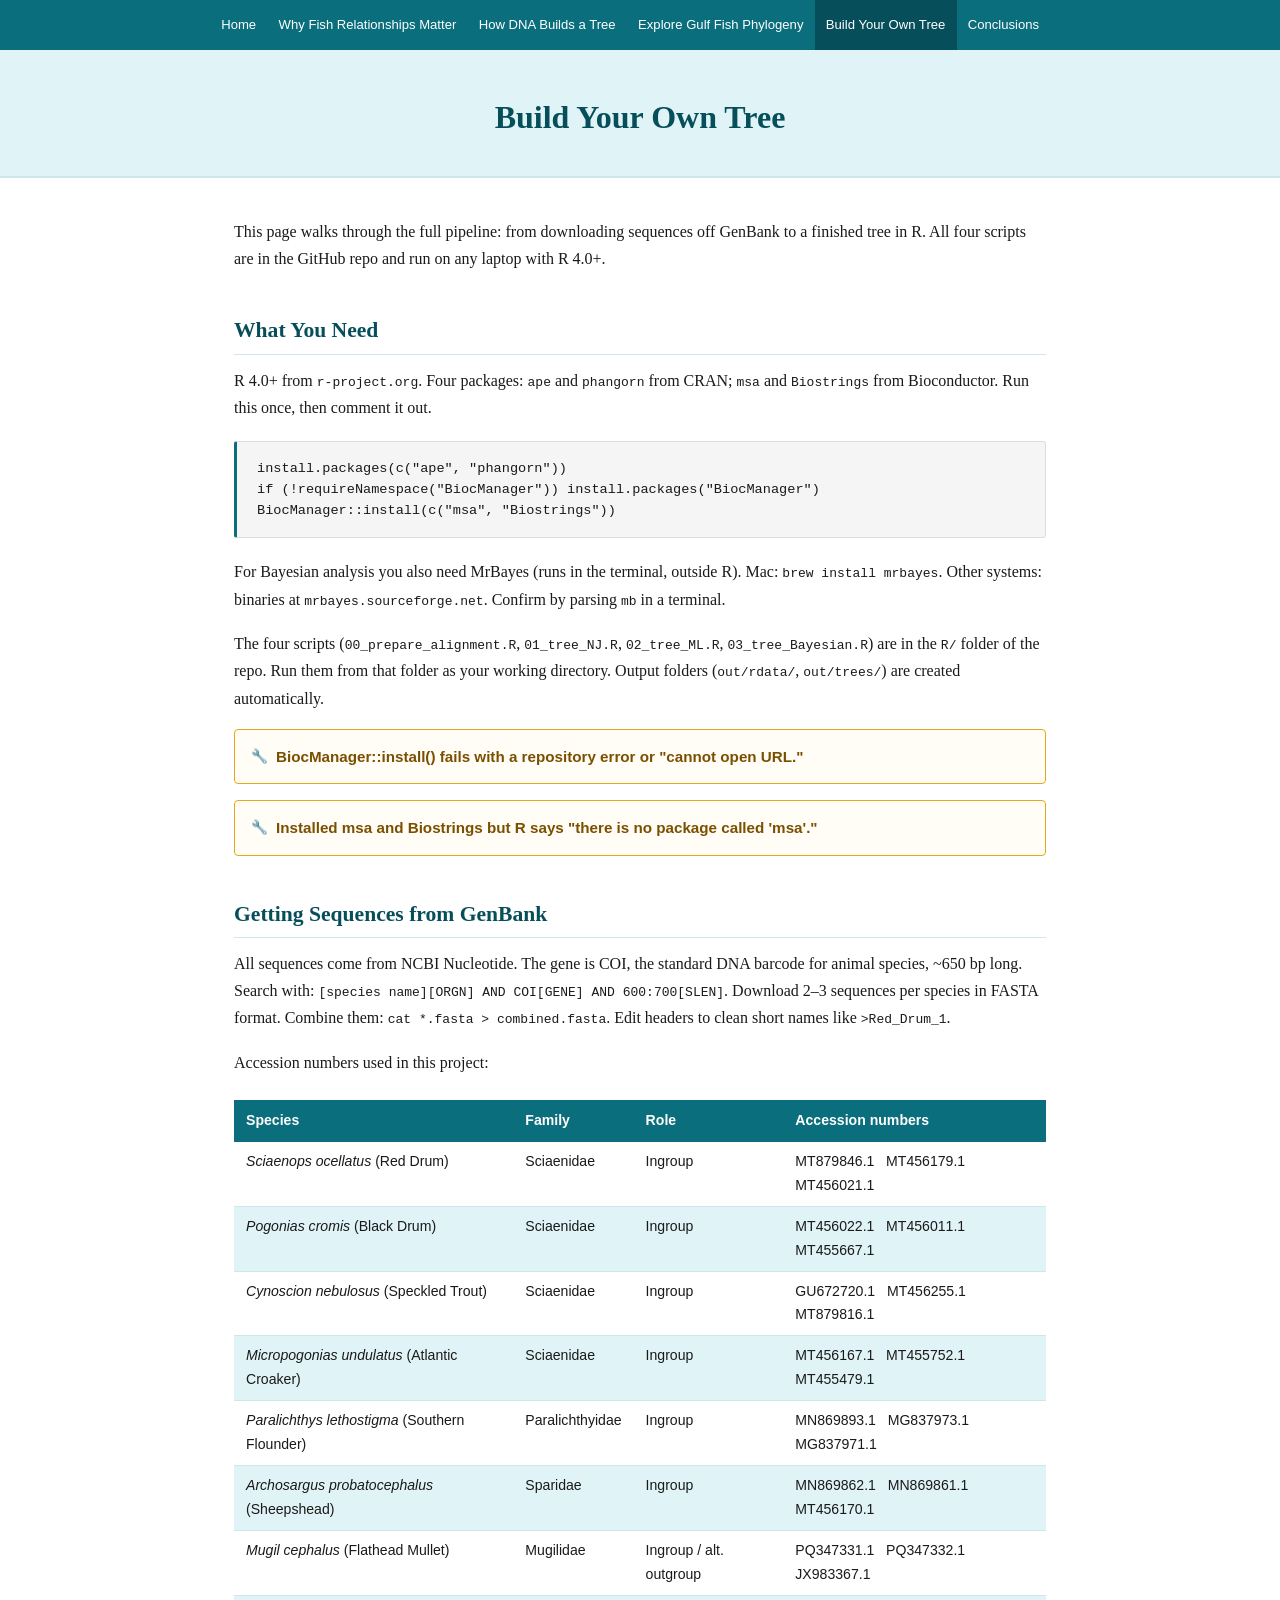
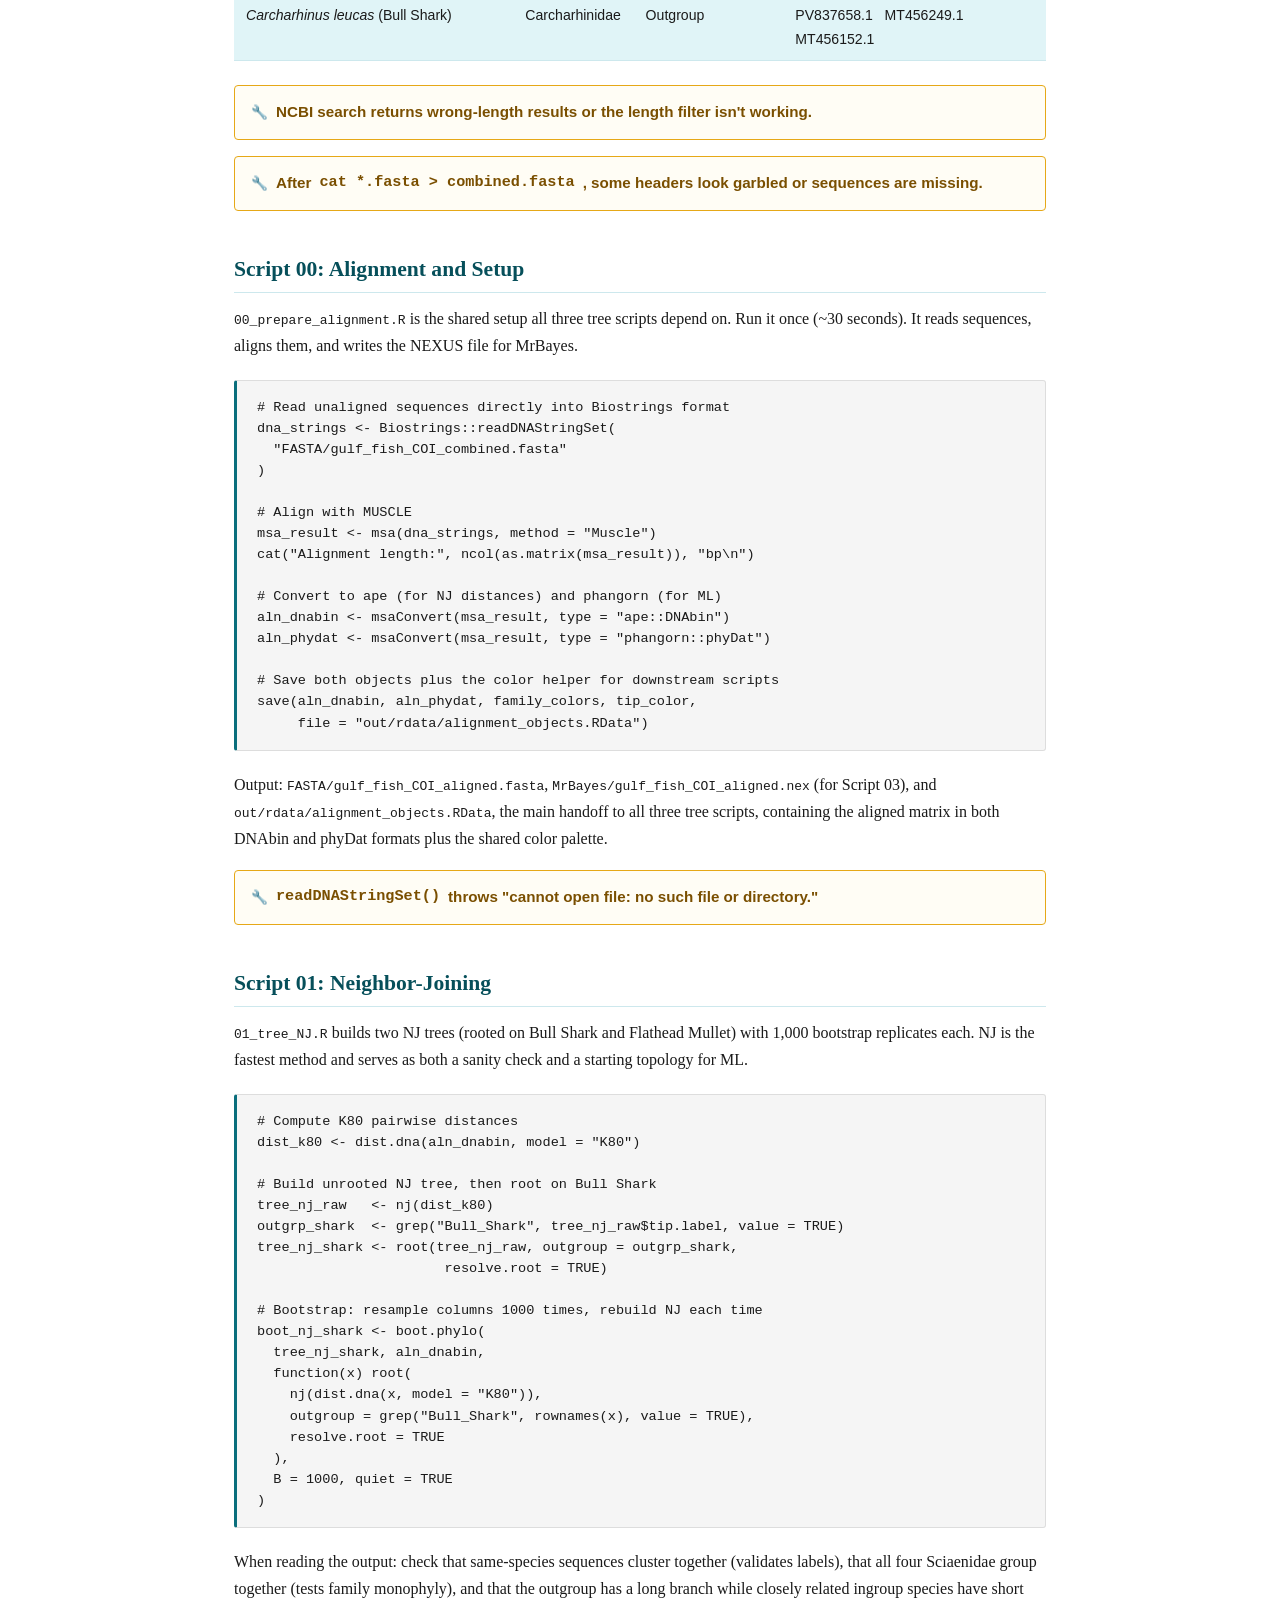
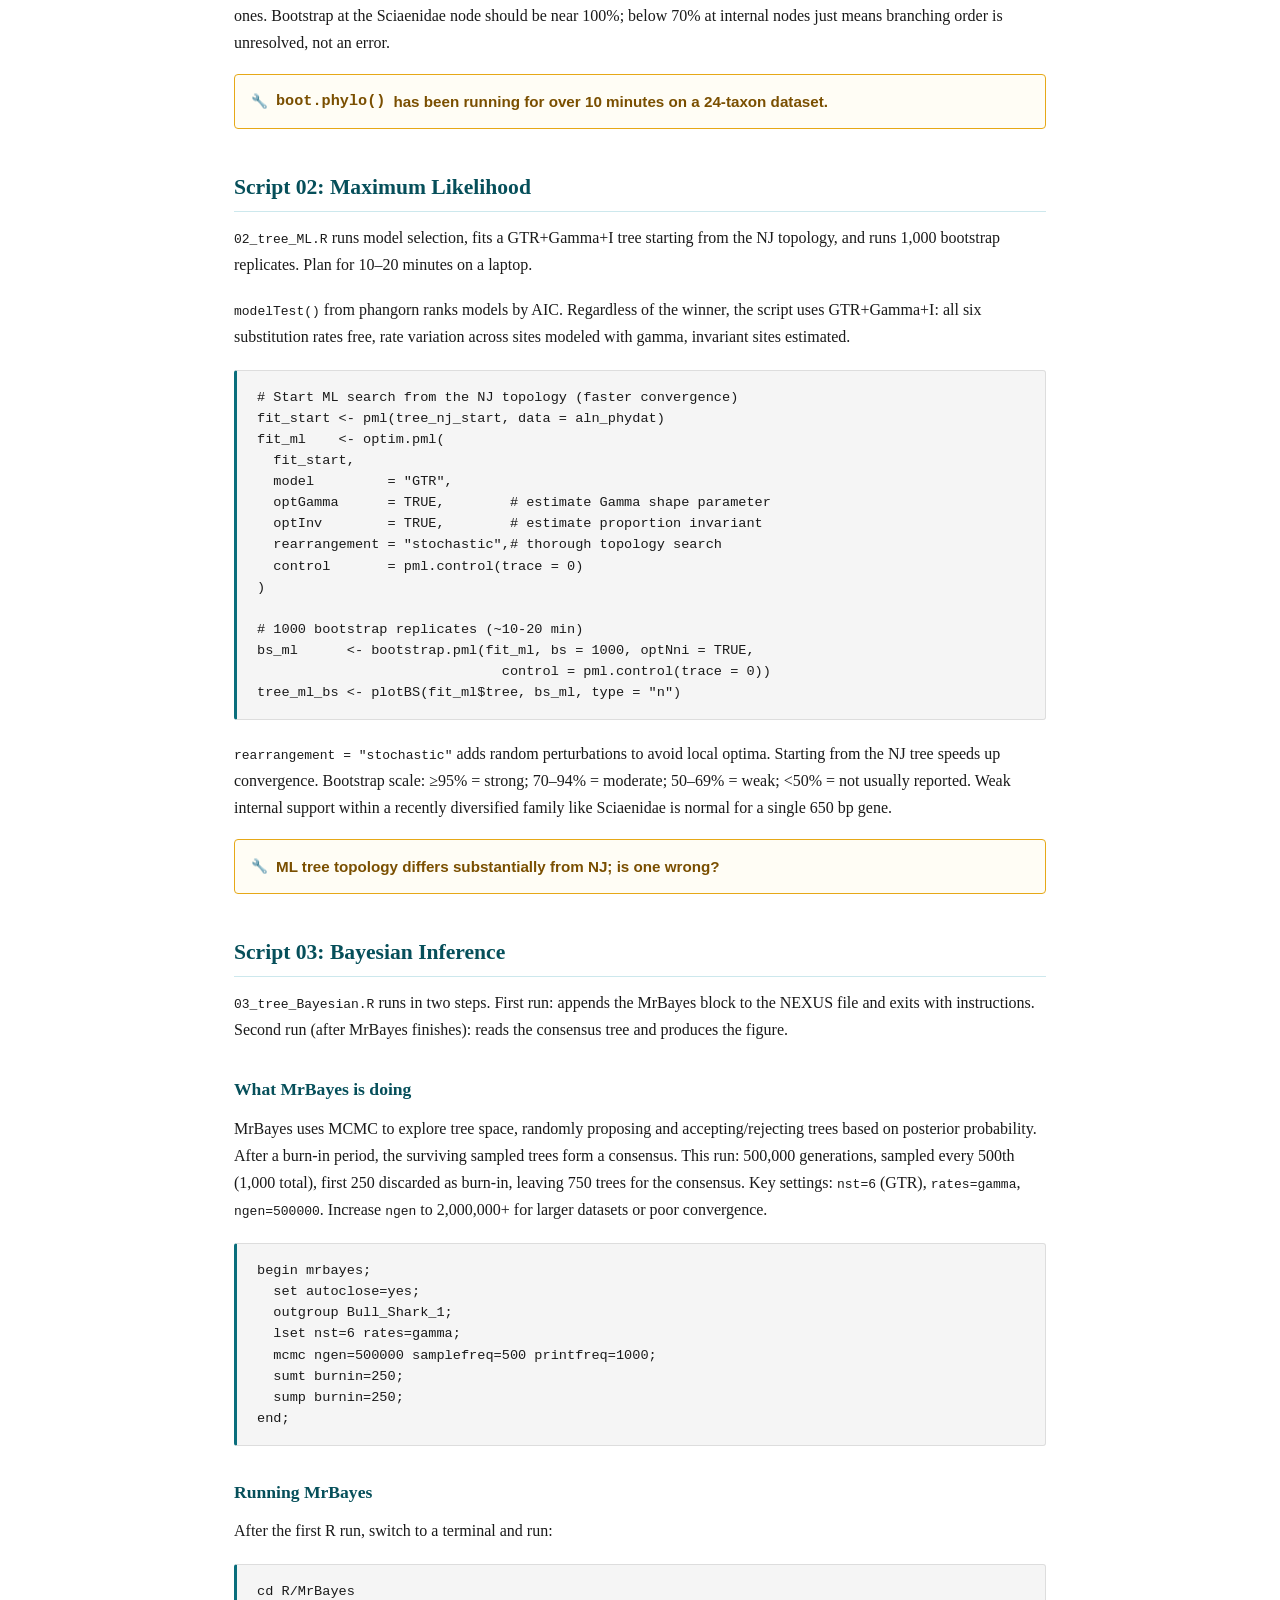
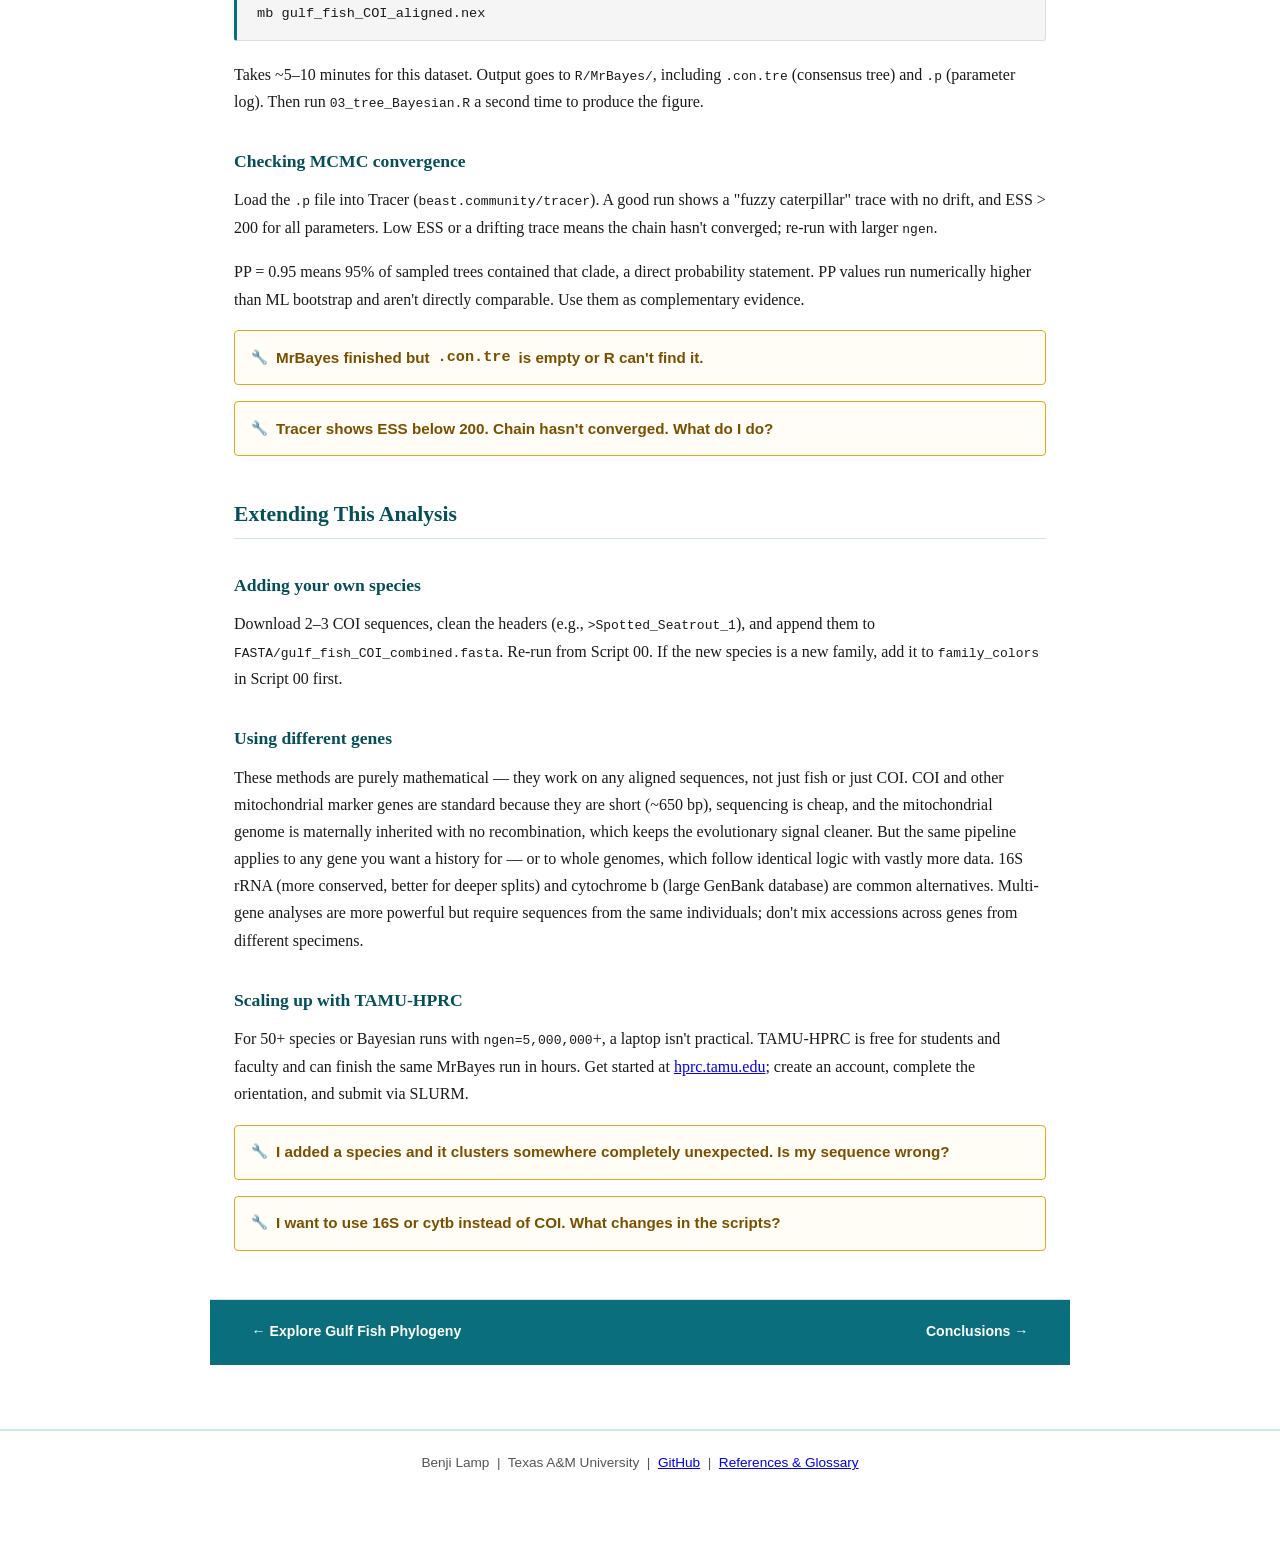
==== commit 8c411ba1: "final" ====
--- a/build-your-own-tree.html
+++ b/build-your-own-tree.html
@@ -3,7 +3,7 @@
 <head>
   <meta charset="UTF-8">
   <meta name="viewport" content="width=device-width, initial-scale=1.0">
-  <title>Build Your Own Tree — Gulf Fish Phylogenetics</title>
+  <title>Build Your Own Tree — Beyond the Look-Alike: Gulf Fish Phylogenetics</title>
   <link rel="stylesheet" href="style.css">
 </head>
 <body>
@@ -448,10 +448,16 @@
     <h3>Using different genes</h3>
 
     <p>
-      COI is the default, but 16S rRNA (more conserved, better for deeper splits) and
-      cytochrome b (large GenBank database) both work well. Multi-gene analyses are more
-      powerful but require sequences from the same individuals; don't mix accessions
-      across genes from different specimens.
+      These methods are purely mathematical — they work on any aligned sequences, not
+      just fish or just COI. COI and other mitochondrial marker genes are standard
+      because they are short (~650 bp), sequencing is cheap, and the mitochondrial
+      genome is maternally inherited with no recombination, which keeps the evolutionary
+      signal cleaner. But the same pipeline applies to any gene you want a history for —
+      or to whole genomes, which follow identical logic with vastly more data.
+      16S rRNA (more conserved, better for deeper splits) and cytochrome b (large
+      GenBank database) are common alternatives. Multi-gene analyses are more powerful
+      but require sequences from the same individuals; don't mix accessions across genes
+      from different specimens.
     </p>
 
     <h3>Scaling up with TAMU-HPRC</h3>
@@ -501,7 +507,7 @@
 
   <footer>
     <p>Benji Lamp &nbsp;|&nbsp; Texas A&amp;M University &nbsp;|&nbsp;
-       <a href="https://github.com/blamp23/gulf-fish-phylogenetics" target="_blank" rel="noopener">GitHub</a> &nbsp;|&nbsp;
+       <a href="https://github.com/blamp23/gulf-fish-phylogenetics-CodeOnly/" target="_blank" rel="noopener">GitHub</a> &nbsp;|&nbsp;
        <a href="references.html">References &amp; Glossary</a></p>
   </footer>
 
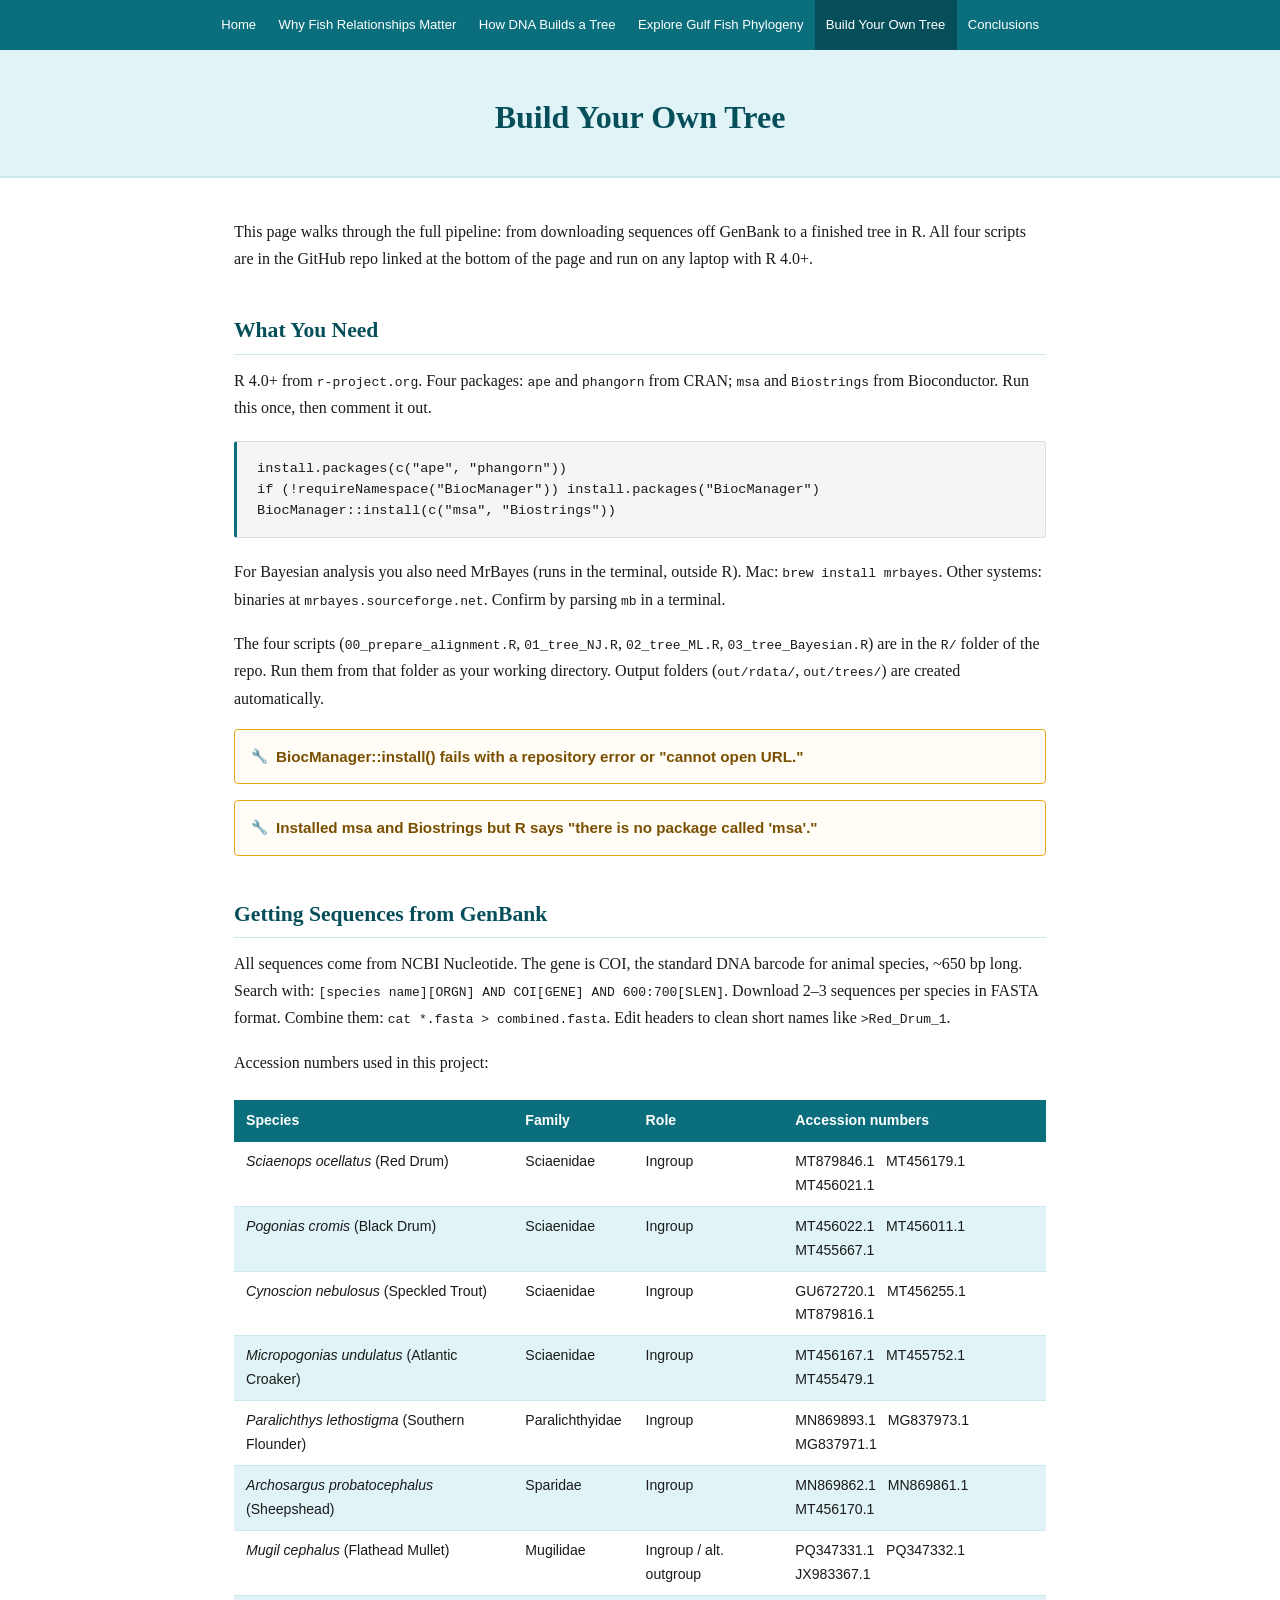
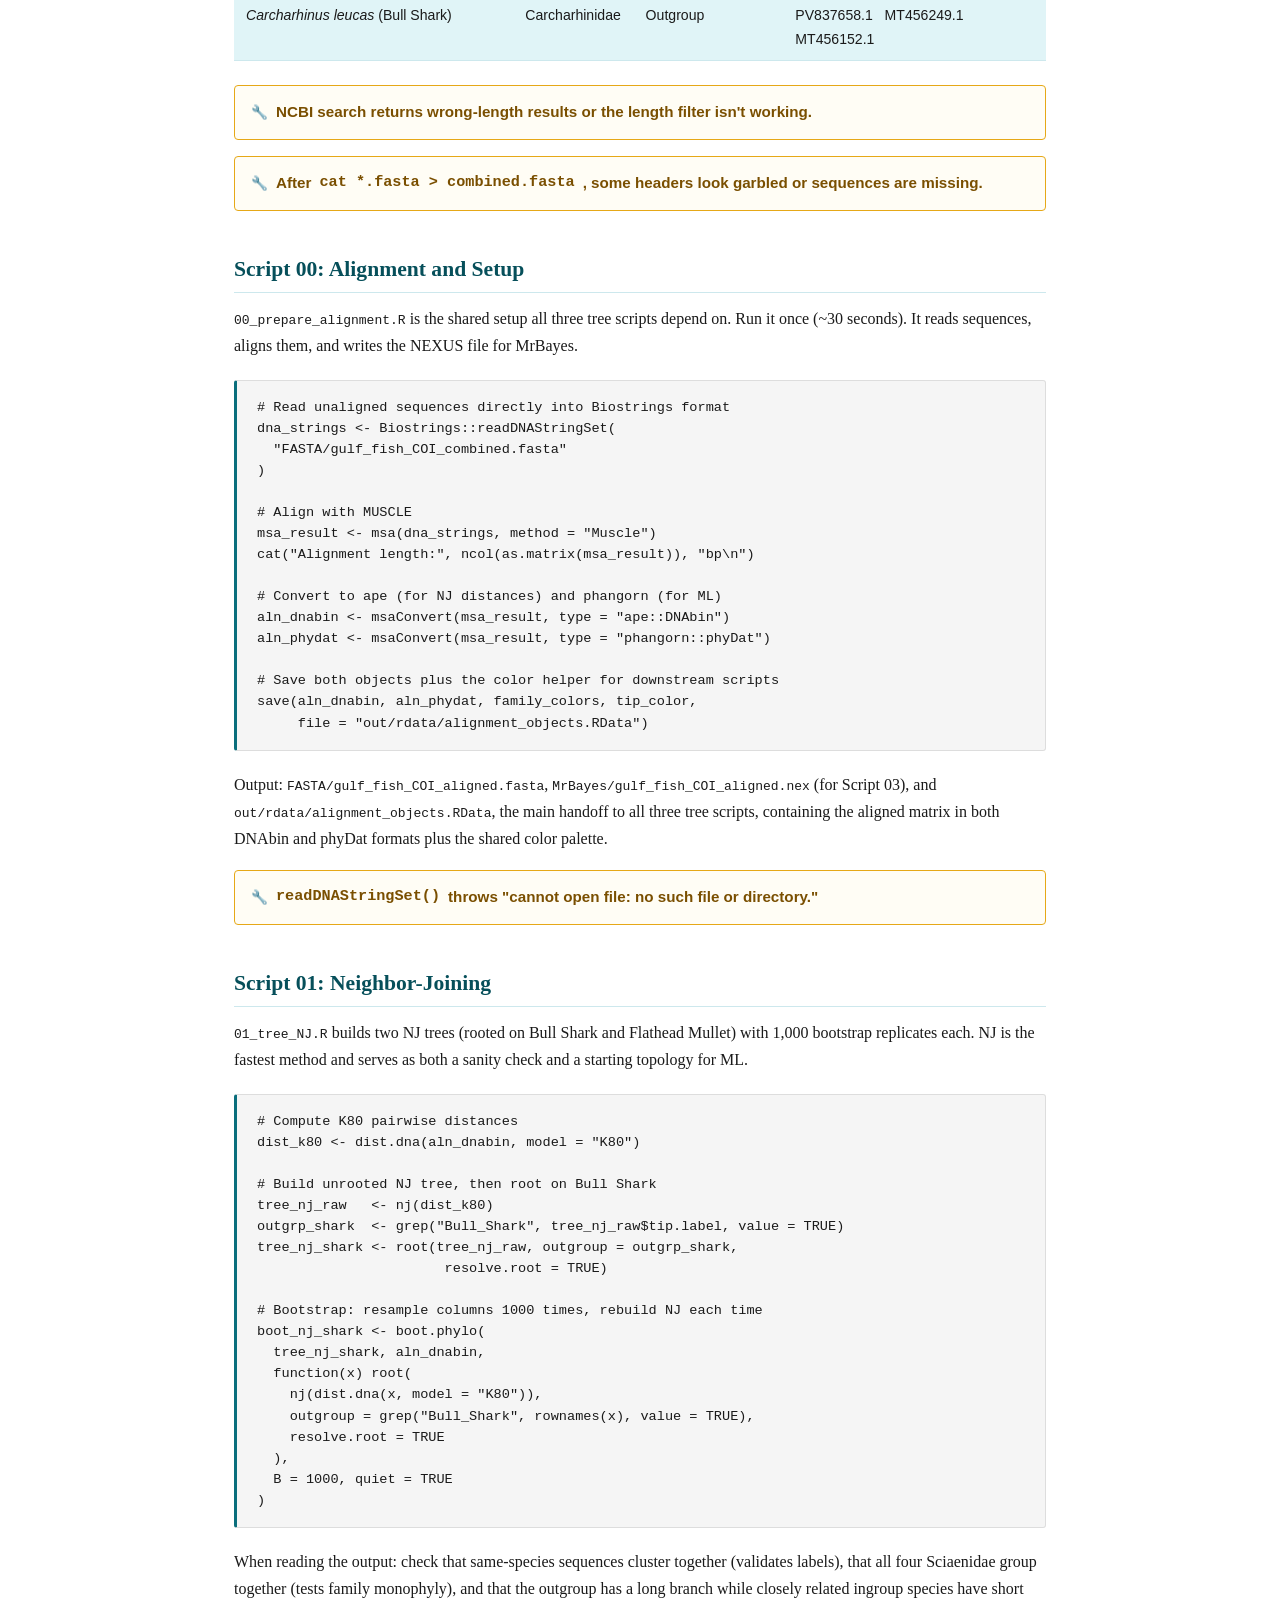
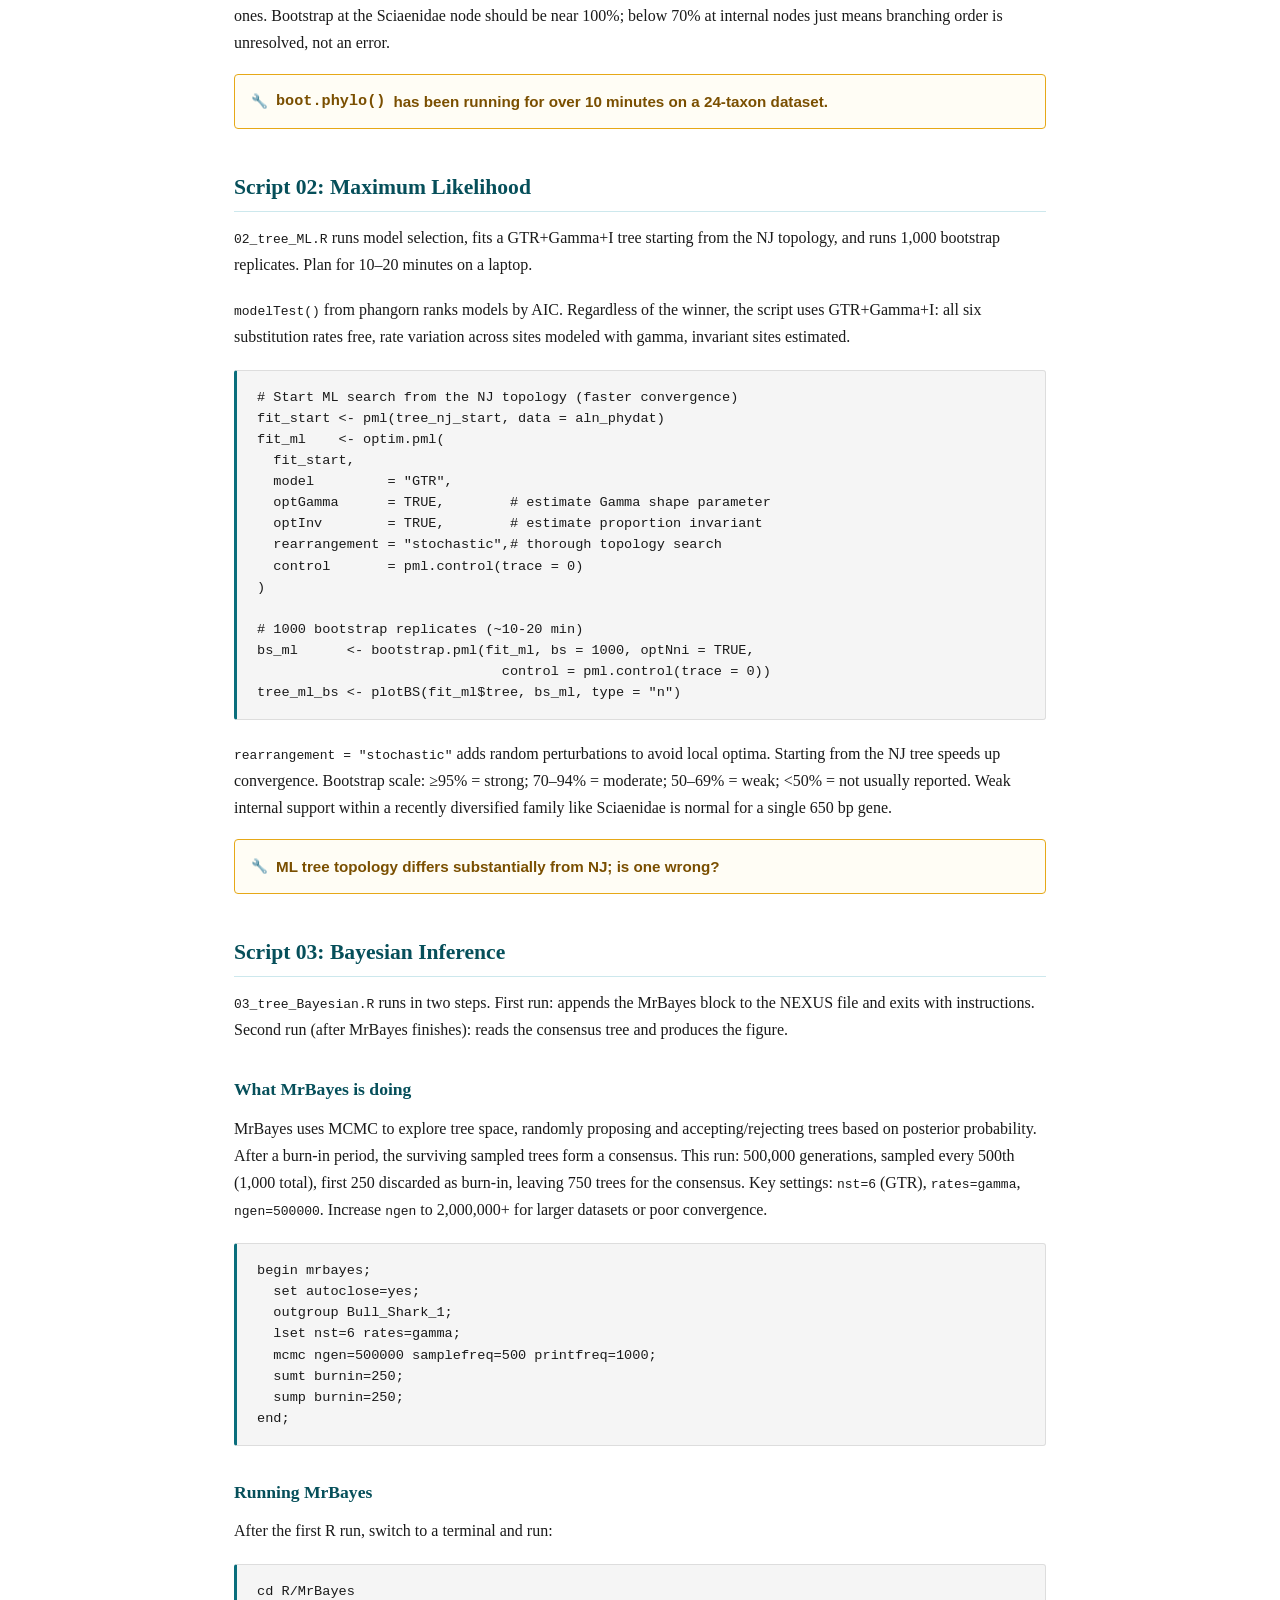
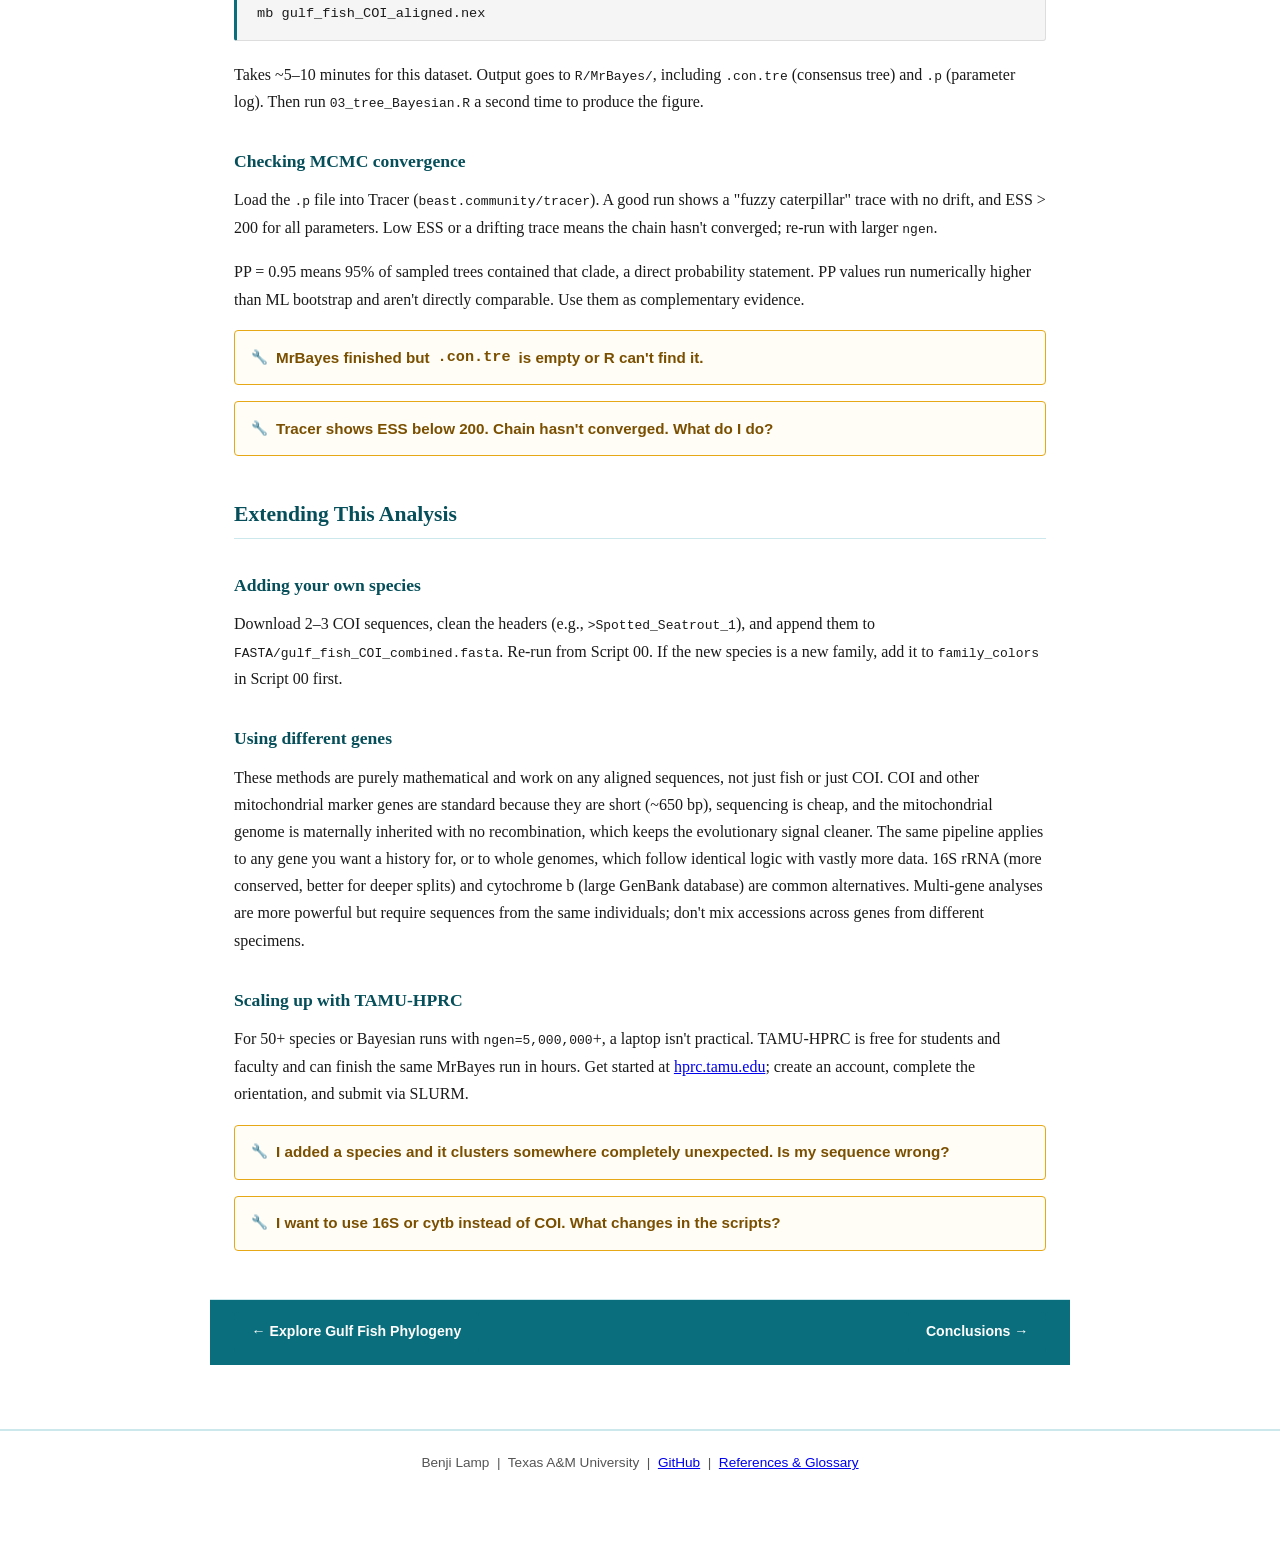
==== commit c526185c: "final" ====
--- a/build-your-own-tree.html
+++ b/build-your-own-tree.html
@@ -27,7 +27,7 @@
 
     <p>
       This page walks through the full pipeline: from downloading sequences off GenBank
-      to a finished tree in R. All four scripts are in the GitHub repo and run on any
+      to a finished tree in R. All four scripts are in the GitHub repo linked at the bottom of the page and run on any
       laptop with R 4.0+.
     </p>
 
@@ -448,11 +448,11 @@
     <h3>Using different genes</h3>
 
     <p>
-      These methods are purely mathematical — they work on any aligned sequences, not
+      These methods are purely mathematical and work on any aligned sequences, not
       just fish or just COI. COI and other mitochondrial marker genes are standard
       because they are short (~650 bp), sequencing is cheap, and the mitochondrial
       genome is maternally inherited with no recombination, which keeps the evolutionary
-      signal cleaner. But the same pipeline applies to any gene you want a history for —
+      signal cleaner. The same pipeline applies to any gene you want a history for,
       or to whole genomes, which follow identical logic with vastly more data.
       16S rRNA (more conserved, better for deeper splits) and cytochrome b (large
       GenBank database) are common alternatives. Multi-gene analyses are more powerful
